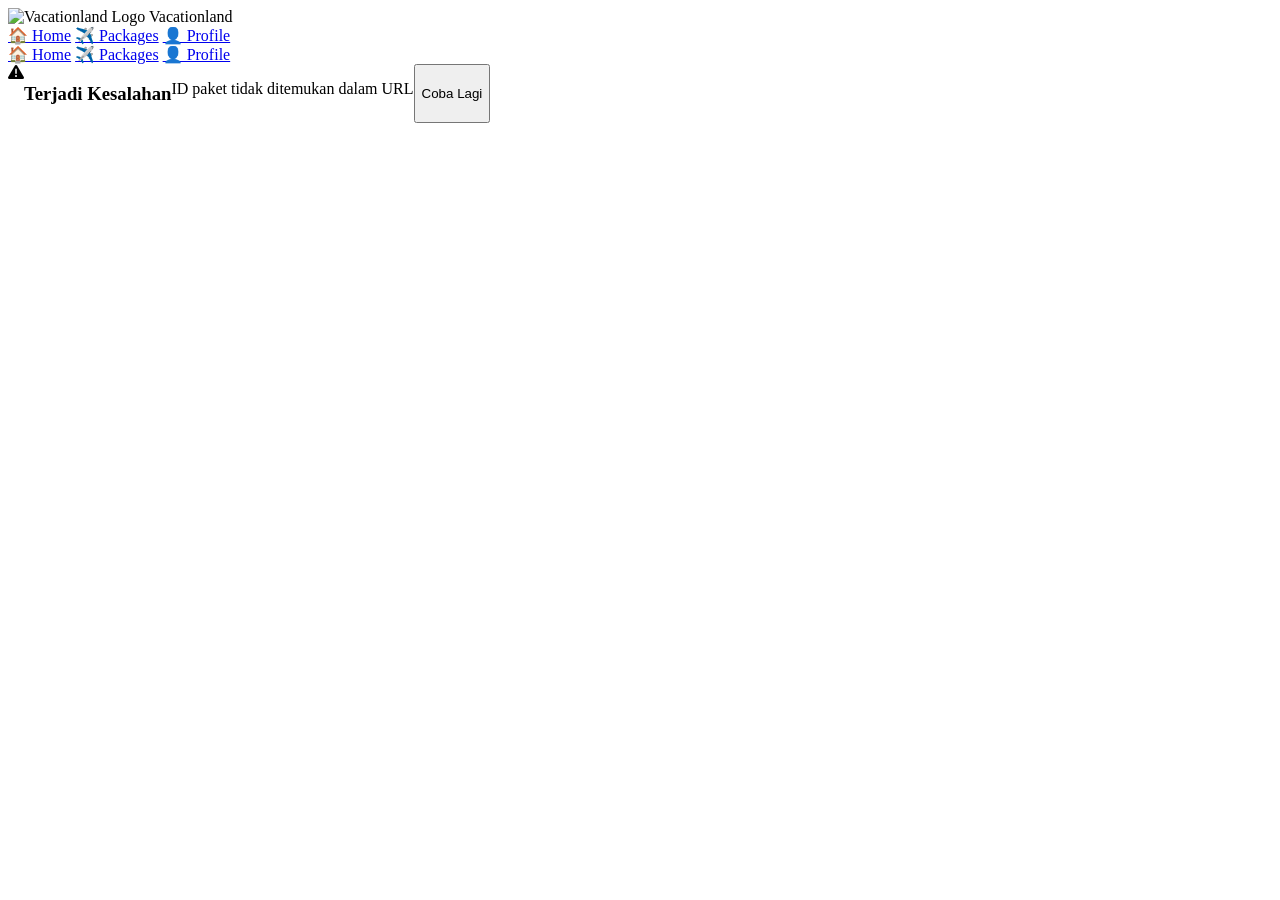
==== FrontEnd/html/package_detail.html @ 6ff30b1f "Remake" ====
<!DOCTYPE html>
<html lang="en">
<head>
    <meta charset="UTF-8">
    <meta name="viewport" content="width=device-width, initial-scale=1.0">
    <title id="page-title">Package Detail | Vacationland</title>
    <link href="https://fonts.googleapis.com/css2?family=Lora:wght@400;600;700&family=Roboto:wght@300;400;500;700&display=swap" rel="stylesheet">
    <link rel="stylesheet" href="https://cdnjs.cloudflare.com/ajax/libs/font-awesome/6.0.0-beta3/css/all.min.css">
    <link rel="stylesheet" href="../css/Package_1.css">
</head>

<body>
    <header>
        <div class="logo">
            <img src="../../Asset/logo/logompti.png" alt="Vacationland Logo">
            <span>Vacationland</span>
        </div>
        <nav class="desktop-nav">
            <a href="Index.html">🏠 Home</a>
            <a href="Index.html#paket">✈️ Packages</a>
            <a href="profile.html">👤 Profile</a>
        </nav>
        <div class="mobile-menu-toggle">
            <span></span>
            <span></span>
            <span></span>
        </div>
    </header>

    <div class="mobile-sidebar">
        <nav class="sidebar-nav">
            <a href="Index.html">🏠 Home</a>
            <a href="Index.html#paket">✈️ Packages</a>
            <a href="profile.html">👤 Profile</a>
        </nav>
    </div>
    <div class="sidebar-overlay"></div>

    <!-- Loading State -->
    <div id="loading" class="loading-container">
        <div class="spinner"></div>
        <h3>Memuat Detail Paket...</h3>
        <p>Mohon tunggu sebentar</p>
    </div>

    <!-- Error State -->
    <div id="error" class="error-container" style="display: none;">
        <i class="fas fa-exclamation-triangle"></i>
        <h3>Terjadi Kesalahan</h3>
        <p id="error-message">Tidak dapat memuat detail paket</p>
        <button onclick="location.reload()" class="cta-button">Coba Lagi</button>
    </div>

    <!-- Package Content -->
    <div id="package-content" style="display: none;">
        <!-- Hero Section -->
        <section class="hero package-hero">
            <video class="hero-video" autoplay muted loop playsinline>
                <source src="../../Asset/video/video1.mp4" type="video/mp4">
            </video>
            <div class="video-overlay"></div>
            <!-- Perbaiki hero section -->
            <div class="package-hero-content">
                <div class="badge-container">
                    <span id="duration-badge" class="duration-badge">2D1N</span>
                    <span id="price-badge" class="price-badge">Mulai Rp 1,500,000</span>
                </div>
                <h1 id="package-title">Paket Wisata Yogyakarta</h1>
                <p id="package-subtitle">Jelajahi keindahan budaya dan sejarah Yogyakarta</p>
                <a href="#book-now" class="cta-button">Book Now</a>
            </div>
        </section>

        <div class="package-container">
            <div class="package-overview">
                <div class="package-details">
                    <!-- Overview Section -->
                    <div class="package-section">
                        <h2><i class="fas fa-info-circle"></i> Deskripsi Paket</h2>
                        <p id="package-description">Deskripsi paket akan dimuat...</p>
                        
                        <div class="price-box" id="book-now">
                            <h3>Harga Paket</h3>
                            <div id="price-display" class="price-amount">Rp 1,500,000</div>
                            <p>per orang (minimal 2 peserta)</p>
                            <a href="#" class="cta-button" onclick="bookTour()">Pesan Sekarang</a>
                        </div>
                    </div>

                    <!-- Itinerary Section - DIPERBAIKI LENGKAP -->
                    <div class="package-section">
                        <h2><i class="fas fa-calendar-alt"></i> Jadwal Perjalanan</h2>
                        <div id="itinerary-content">
                            <!-- Default loading state -->
                            <div class="day-itinerary">
                                <div class="day-header">Memuat jadwal...</div>
                                <div class="day-content">
                                    <div class="activity">
                                        <div class="activity-time">--:--</div>
                                        <div class="activity-desc">
                                            <p>Memuat aktivitas...</p>
                                        </div>
                                    </div>
                                </div>
                            </div>
                        </div>
                    </div>

                    <!-- What's Included -->
                    <div class="package-section">
                        <h2><i class="fas fa-check-circle"></i> Yang Termasuk</h2>
                        <ul id="inclusions-list" class="inclusion-list">
                            <li><i class="fas fa-check-circle"></i> Memuat...</li>
                        </ul>
                    </div>

                    <!-- What's Not Included -->
                    <div class="package-section">
                        <h2><i class="fas fa-times-circle"></i> Yang Tidak Termasuk</h2>
                        <ul id="exclusions-list" class="exclusion-list">
                            <li><i class="fas fa-times-circle"></i> Memuat...</li>
                        </ul>
                    </div>
                </div>

                <!-- Package Highlights - DIPERBAIKI -->
                <div class="package-highlights" id="package-highlights">
                    <h2>Tour Highlights</h2>
                    <div id="highlights-content">
                        <!-- Highlights will be populated here -->
                    </div>

                    <h2>Package Details</h2>
                    <div class="price-box" id="price-section">
                        <span class="price-amount" id="price-display">Hubungi untuk harga</span>
                    </div>

                    <h3>What's Included</h3>
                    <ul class="inclusion-list" id="inclusions-list">
                        <!-- Inclusions will be populated here -->
                    </ul>

                    <h3>Not Included</h3>
                    <ul class="exclusion-list" id="exclusions-list">
                        <!-- Exclusions will be populated here -->
                    </ul>

                    <div style="margin-top: 30px;">
                        <button onclick="bookTour()" class="cta-button">
                            <i class="fas fa-calendar-check"></i> Book This Tour
                        </button>
                    </div>
                </div>
            </div>

            <!-- Gallery Section - DIPERBAIKI -->
            <div class="gallery-section">
                <h2><i class="fas fa-images"></i> Galeri Foto</h2>
                <p>Lihat foto-foto destinasi yang akan Anda kunjungi</p>

                <div class="main-image-container">
                    <img id="main-image" src="../../Asset/Package_Culture/borobudur.jpg" alt="Main Gallery Image">
                </div>

                <div id="thumbnail-carousel" class="thumbnail-carousel">
                    <img class="thumb active" src="../../Asset/Package_Culture/borobudur.jpg" alt="Gallery Image" onclick="changeMainImage(this.src, this)">
                </div>
            </div>
        </div>
    </div>

    <!-- Footer -->
    <footer class="site-footer">
        <!-- Footer content sama seperti sebelumnya -->
    </footer>

    <script src="../js/mobile-nav-package.js"></script>
    <script>
        // Debug: Check initial state
        console.log('🔍 Script loaded, checking initial state...');
        console.log('Current URL:', window.location.href);

        const urlParams = new URLSearchParams(window.location.search);
        const packageId = urlParams.get('id');

        console.log('📦 Package ID from URL:', packageId);

        document.addEventListener('DOMContentLoaded', function() {
            console.log('📄 DOM loaded, checking elements...');
            
            if (!packageId) {
                showError('ID paket tidak ditemukan dalam URL');
                return;
            }
            
            // Load package detail
            loadPackageDetail(packageId);
        });

        async function loadPackageDetail(id) {
            console.log('🚀 Loading package detail for ID:', id);
            showLoading();
            
            try {
                // Try direct path first
                let response = await fetch(`../../BackEnd/get_package_detail.php?id=${id}`, {
                    method: 'GET',
                    headers: {
                        'Accept': 'application/json',
                        'Cache-Control': 'no-cache'
                    }
                });
                
                console.log('📡 Response status:', response.status);
                
                if (!response.ok) {
                    // If that fails, try absolute path
                    const protocol = window.location.protocol;
                    const host = window.location.host;
                    const absoluteUrl = `${protocol}//${host}/MPTI_TRAVEL/BackEnd/get_package_detail.php?id=${id}`;
                    
                    console.log('🔄 Trying absolute URL:', absoluteUrl);
                    response = await fetch(absoluteUrl, {
                        method: 'GET',
                        headers: {
                            'Accept': 'application/json',
                            'Cache-Control': 'no-cache'
                        }
                    });
                }
                
                if (!response.ok) {
                    throw new Error(`HTTP error! status: ${response.status}`);
                }
                
                const data = await response.json();
                
                if (data.success) {
                    displayPackageDetail(data);
                } else {
                    throw new Error(data.error || 'Unknown error occurred');
                }
                
            } catch (error) {
                console.error('❌ Error loading package detail:', error);
                showError(error.message);
            }
        }

        function showLoading() {
            console.log('⏳ Showing loading state');
            const loading = document.getElementById('loading');
            const error = document.getElementById('error');
            const packageContent = document.getElementById('package-content');
            
            if (loading) loading.style.display = 'flex';
            if (error) error.style.display = 'none';
            if (packageContent) packageContent.style.display = 'none';
        }

        function showError(message) {
            console.error('💥 Showing error:', message);
            const loading = document.getElementById('loading');
            const error = document.getElementById('error');
            const packageContent = document.getElementById('package-content');
            
            if (loading) loading.style.display = 'none';
            if (packageContent) packageContent.style.display = 'none';
            
            if (error) {
                error.style.display = 'flex';
                const errorMessage = document.getElementById('error-message');
                if (errorMessage) errorMessage.textContent = message;
            }
        }

        function displayPackageDetail(data) {
            console.log('🎨 Displaying package detail with data:', data);
            
            // Hide loading, show content
            const loading = document.getElementById('loading');
            const error = document.getElementById('error');
            const packageContent = document.getElementById('package-content');
            
            if (loading) loading.style.display = 'none';
            if (error) error.style.display = 'none';
            if (packageContent) packageContent.style.display = 'block';
            
            // Update page title
            document.title = `${data.nama} | Vacationland`;
            
            try {
                updateHeroSection(data);
                updateMainContent(data); // Ini akan memanggil updateItinerary
                updateGallery(data.fotos);
            } catch (updateError) {
                console.error('❌ Error updating content:', updateError);
                showError('Error menampilkan data paket');
            }
        }

        // Update function untuk display harga

        function updateMainContent(data) {
            console.log('📝 Updating main content with data:', data);
            
            // Update description
            const descEl = document.getElementById('package-description');
            if (descEl) descEl.textContent = data.deskripsi || 'Deskripsi paket tidak tersedia';
            
            // Update price display - PERBAIKAN
            updatePriceDisplay(data);
            
            // Update inclusions
            if (data.inclusions) updateInclusions(data.inclusions);
            
            // Update exclusions
            if (data.exclusions) updateExclusions(data.exclusions);
            
            // Update highlights
            if (data.highlights) updateHighlights(data.highlights);
            
            // Update itinerary
            if (data.itinerary) updateItinerary(data.itinerary);
        }

        function updatePriceDisplay(data) {
            console.log('💰 Updating price display:', {
                price: data.price,
                formatted_price: data.formatted_price,
                type: typeof data.price
            });
            
            const priceDisplayEl = document.getElementById('price-display');
            const priceBadge = document.getElementById('price-badge');
            
            if (data.price && data.price > 0) {
                const formattedPrice = data.formatted_price || formatPrice(data.price);
                
                if (priceDisplayEl) {
                    priceDisplayEl.innerHTML = `
                        <span class="price-amount">${formattedPrice}</span>
                        <span class="price-note">per person</span>
                    `;
                }
                
                if (priceBadge) {
                    priceBadge.textContent = formattedPrice;
                }
                
                console.log('✅ Price updated to:', formattedPrice);
            } else {
                const defaultText = 'Hubungi untuk harga';
                
                if (priceDisplayEl) {
                    priceDisplayEl.innerHTML = `<span class="price-amount">${defaultText}</span>`;
                }
                
                if (priceBadge) {
                    priceBadge.textContent = defaultText;
                }
                
                console.log('⚠️ No price data, showing default text');
            }
        }

        function formatPrice(price) {
            if (!price || price <= 0) return 'Hubungi untuk harga';
            
            return 'Rp ' + new Intl.NumberFormat('id-ID').format(price);
        }

        function updateHeroSection(data) {
            console.log('🏗️ Updating hero section');
            
            const titleEl = document.getElementById('package-title');
            const subtitleEl = document.getElementById('package-subtitle');
            const durationBadge = document.getElementById('duration-badge');
            const priceBadge = document.getElementById('price-badge');
            
            if (titleEl) titleEl.textContent = data.nama || 'Paket Wisata';
            if (subtitleEl) subtitleEl.textContent = data.deskripsi ? data.deskripsi.substring(0, 100) + '...' : 'Jelajahi keindahan Yogyakarta';
            if (durationBadge) durationBadge.textContent = data.duration || '2D1N';
            
            // Update price badge
            if (priceBadge) {
                if (data.price && data.price > 0) {
                    priceBadge.textContent = data.formatted_price || formatPrice(data.price);
                } else {
                    priceBadge.textContent = 'Hubungi untuk harga';
                }
            }
        }

        function updateInclusions(inclusions) {
            console.log('✅ Updating inclusions:', inclusions);
            
            const inclusionsList = document.getElementById('inclusions-list');
            if (!inclusionsList) {
                console.warn('Inclusions list element not found');
                return;
            }
            
            let inclusionsHTML = '';
            
            if (inclusions && typeof inclusions === 'object') {
                Object.entries(inclusions).forEach(([icon, text]) => {
                    if (text && text.trim()) {
                        inclusionsHTML += `<li><i class="${icon}"></i> ${text}</li>`;
                    }
                });
            }
            
            if (!inclusionsHTML) {
                inclusionsHTML = `
                    <li><i class="fas fa-check"></i> Transportasi AC</li>
                    <li><i class="fas fa-check"></i> Tiket masuk wisata</li>
                    <li><i class="fas fa-check"></i> Makan sesuai program</li>
                `;
            }
            
            inclusionsList.innerHTML = inclusionsHTML;
        }

        function updateExclusions(exclusions) {
            console.log('❌ Updating exclusions:', exclusions);
            
            const exclusionsList = document.getElementById('exclusions-list');
            if (!exclusionsList) {
                console.warn('Exclusions list element not found');
                return;
            }
            
            let exclusionsHTML = '';
            
            if (exclusions && typeof exclusions === 'object') {
                Object.entries(exclusions).forEach(([icon, text]) => {
                    if (text && text.trim()) {
                        exclusionsHTML += `<li><i class="${icon}"></i> ${text}</li>`;
                    }
                });
            }
            
            if (!exclusionsHTML) {
                exclusionsHTML = `
                    <li><i class="fas fa-times"></i> Tiket pesawat</li>
                    <li><i class="fas fa-times"></i> Pengeluaran pribadi</li>
                    <li><i class="fas fa-times"></i> Minuman beralkohol</li>
                `;
            }
            
            exclusionsList.innerHTML = exclusionsHTML;
        }

        function updateHighlights(highlights) {
            console.log('⭐ Updating highlights:', highlights);
            
            const highlightsContent = document.getElementById('highlights-content');
            if (!highlightsContent) {
                console.warn('Highlights content element not found');
                return;
            }
            
            let highlightsHTML = '';
            
            if (Array.isArray(highlights) && highlights.length > 0) {
                highlights.forEach(highlight => {
                    if (highlight && highlight.trim()) {
                        highlightsHTML += `
                            <div class="highlight-item">
                                <i class="fas fa-star"></i>
                                <span>${highlight}</span>
                            </div>
                        `;
                    }
                });
            }
            
            if (!highlightsHTML) {
                highlightsHTML = `
                    <div class="highlight-item">
                        <i class="fas fa-star"></i>
                        <span>Pengalaman wisata yang tak terlupakan</span>
                    </div>
                    <div class="highlight-item">
                        <i class="fas fa-star"></i>
                        <span>Guide berpengalaman dan ramah</span>
                    </div>
                    <div class="highlight-item">
                        <i class="fas fa-star"></i>
                        <span>Destinasi wisata terpopuler</span>
                    </div>
                `;
            }
            
            highlightsContent.innerHTML = highlightsHTML;
        }

        function updateItinerary(itinerary) {
            console.log('📅 Updating itinerary:', itinerary);
            
            const itineraryContent = document.getElementById('itinerary-content');
            if (!itineraryContent) {
                console.error('❌ Itinerary content element not found');
                return;
            }
            
            // PERBAIKI: Handle itinerary data dengan benar
            let itineraryHTML = '';
            
            if (Array.isArray(itinerary) && itinerary.length > 0) {
                // Data sudah dalam format array dari database
                itinerary.forEach((day, index) => {
                    const dayTitle = day.title || `Hari ${index + 1}`;
                    const activities = day.activities || [];
                    
                    itineraryHTML += `
                        <div class="day-itinerary">
                            <div class="day-header" onclick="toggleDay(this)">
                                ${dayTitle}
                            </div>
                            <div class="day-content">
                                ${activities.map(activity => `
                                    <div class="activity">
                                        <div class="activity-time">${activity.time || '--:--'}</div>
                                        <div class="activity-desc">
                                            <p>${activity.description || activity.desc || 'Aktivitas tidak dijelaskan'}</p>
                                        </div>
                                    </div>
                                `).join('')}
                            </div>
                        </div>
                    `;
                });
            } else {
                // Fallback untuk data string atau kosong
                itineraryHTML = `
                    <div class="day-itinerary">
                        <div class="day-header">Jadwal Tidak Tersedia</div>
                        <div class="day-content">
                            <div class="activity">
                                <div class="activity-time">--:--</div>
                                <div class="activity-desc">
                                    <p>Jadwal perjalanan akan diinformasikan lebih lanjut</p>
                                </div>
                            </div>
                        </div>
                    </div>
                `;
            }
            
            itineraryContent.innerHTML = itineraryHTML;
        }

        function createDayItinerary(dayTitle, activities, isExpanded = false) {
            console.log(`🏗️ Creating day: "${dayTitle}" with activities:`, activities);
            
            const activitiesHTML = activities.map(activity => {
                return createActivityHTML(activity.trim());
            }).join('');
            
            return `
                <div class="day-itinerary">
                    <div class="day-header ${isExpanded ? 'active' : ''}" onclick="toggleDay(this)">
                        ${dayTitle}
                    </div>
                    <div class="day-content ${isExpanded ? 'expanded' : ''}">
                        ${activitiesHTML}
                    </div>
                </div>
            `;
        }

        function createActivityHTML(activityText) {
            if (!activityText || !activityText.trim()) {
                return `
                    <div class="activity">
                        <div class="activity-time">--:--</div>
                        <div class="activity-desc">
                            <p>Aktivitas kosong</p>
                        </div>
                    </div>
                `;
            }
            
            let time = '--:--';
            let description = activityText;
            
            // Pattern 1: "09:00 - Visit Borobudur"
            const timePattern1 = /^(\d{1,2}:\d{2})\s*-\s*(.+)$/;
            const match1 = activityText.match(timePattern1);
            
            if (match1) {
                time = match1[1];
                description = match1[2];
            } else {
                // Pattern 2: "Visit Borobudur (09:00)"
                const timePattern2 = /^(.+?)\s*\((\d{1,2}:\d{2})\)$/;
                const match2 = activityText.match(timePattern2);
                
                if (match2) {
                    description = match2[1];
                    time = match2[2];
                } else {
                    // Pattern 3: "Pagi - Activity" atau "Morning - Activity"
                    const periodPattern = /^(Pagi|Siang|Sore|Malam|Morning|Afternoon|Evening|Night)\s*-\s*(.+)$/i;
                    const match3 = activityText.match(periodPattern);
                    
                    if (match3) {
                        time = match3[1];
                        description = match3[2];
                    }
                }
            }
            
            return `
                <div class="activity">
                    <div class="activity-time">${time}</div>
                    <div class="activity-desc">
                        <p>${description}</p>
                    </div>
                </div>
            `;
        }

        function toggleDay(header) {
            const content = header.nextElementSibling;
            const isCurrentlyExpanded = content.classList.contains('expanded');
            
            // Close all other days
            document.querySelectorAll('.day-content').forEach(day => {
                if (day !== content) {
                    day.classList.remove('expanded');
                    day.previousElementSibling.classList.remove('active');
                }
            });
            
            // Toggle current day
            if (!isCurrentlyExpanded) {
                header.classList.add('active');
                content.classList.add('expanded');
                
                // Smooth scroll to opened section
                setTimeout(() => {
                    header.scrollIntoView({ 
                        behavior: 'smooth', 
                        block: 'nearest' 
                    });
                }, 350);
            } else {
                header.classList.remove('active');
                content.classList.remove('expanded');
            }
        }

        function updateGallery(fotos) {
            console.log('🖼️ Updating gallery with photos:', fotos);
            
            const mainImage = document.getElementById('main-image');
            const thumbnailCarousel = document.getElementById('thumbnail-carousel');
            
            if (!fotos || fotos.length === 0) {
                // Use default photos
                const defaultPhotos = [
                    { url: '../../Asset/Package_Culture/borobudur.jpg', caption: 'Candi Borobudur', type: 'default' },
                    { url: '../../Asset/Package_Culture/prambanan.jpg', caption: 'Candi Prambanan', type: 'default' },
                    { url: '../../Asset/Package_Culture/keraton.jpg', caption: 'Keraton Yogyakarta', type: 'default' }
                ];
                fotos = defaultPhotos;
            }
            
            // Set main image
            if (mainImage && fotos.length > 0) {
                mainImage.src = fotos[0].url;
                mainImage.alt = fotos[0].caption;
                
                // Add caption display
                let captionEl = document.getElementById('main-image-caption');
                if (!captionEl) {
                    captionEl = document.createElement('div');
                    captionEl.id = 'main-image-caption';
                    captionEl.className = 'image-caption';
                    mainImage.parentNode.appendChild(captionEl);
                }
                captionEl.textContent = fotos[0].caption;
            }
            
            // Update thumbnails
            if (thumbnailCarousel && fotos.length > 0) {
                thumbnailCarousel.innerHTML = fotos.map((foto, index) => {
                    const typeIcon = getPhotoTypeIcon(foto.type);
                    return `
                        <div class="thumb-container ${index === 0 ? 'active' : ''}">
                            <img class="thumb" 
                                 src="${foto.url}" 
                                 alt="${foto.caption}" 
                                 data-caption="${foto.caption}"
                                 data-type="${foto.type}"
                                 onclick="changeMainImage('${foto.url}', '${foto.caption}', this)">
                            <div class="thumb-info">
                                <span class="photo-type">${typeIcon}</span>
                                <span class="photo-caption">${foto.caption}</span>
                            </div>
                        </div>
                    `;
                }).join('');
                
                // Add photo counter
                const photoCounter = document.createElement('div');
                photoCounter.className = 'photo-counter';
                photoCounter.innerHTML = `
                    <i class="fas fa-images"></i> 
                    ${fotos.length} Foto
                    <span class="photo-types">
                        (${fotos.filter(f => f.type === 'main').length} Utama, 
                         ${fotos.filter(f => f.type === 'gallery').length} Gallery)
                    </span>
                `;
                thumbnailCarousel.parentNode.insertBefore(photoCounter, thumbnailCarousel);
            }
        }

        function getPhotoTypeIcon(type) {
            switch (type) {
                case 'main': return '⭐';
                case 'gallery': return '📸';
                case 'default': return '🖼️';
                default: return '📷';
            }
        }

        function changeMainImage(src, caption, thumbElement) {
            const mainImage = document.getElementById('main-image');
            const captionEl = document.getElementById('main-image-caption');
            
            if (mainImage) {
                mainImage.src = src;
                mainImage.alt = caption;
            }
            
            if (captionEl) {
                captionEl.textContent = caption;
            }
            
            // Update active thumbnail
            document.querySelectorAll('.thumb-container').forEach(container => 
                container.classList.remove('active'));
            thumbElement.closest('.thumb-container').classList.add('active');
        }

        function bookTour() {
            const packageName = document.getElementById('package-title')?.textContent || 'Paket Tour';
            const message = `Halo! Saya tertarik dengan paket tour "${packageName}". Bisa info lebih lanjut?`;
            const whatsappURL = `https://wa.me/6281234567890?text=${encodeURIComponent(message)}`;
            window.open(whatsappURL, '_blank');
        }
    </script>
</body>
</html>
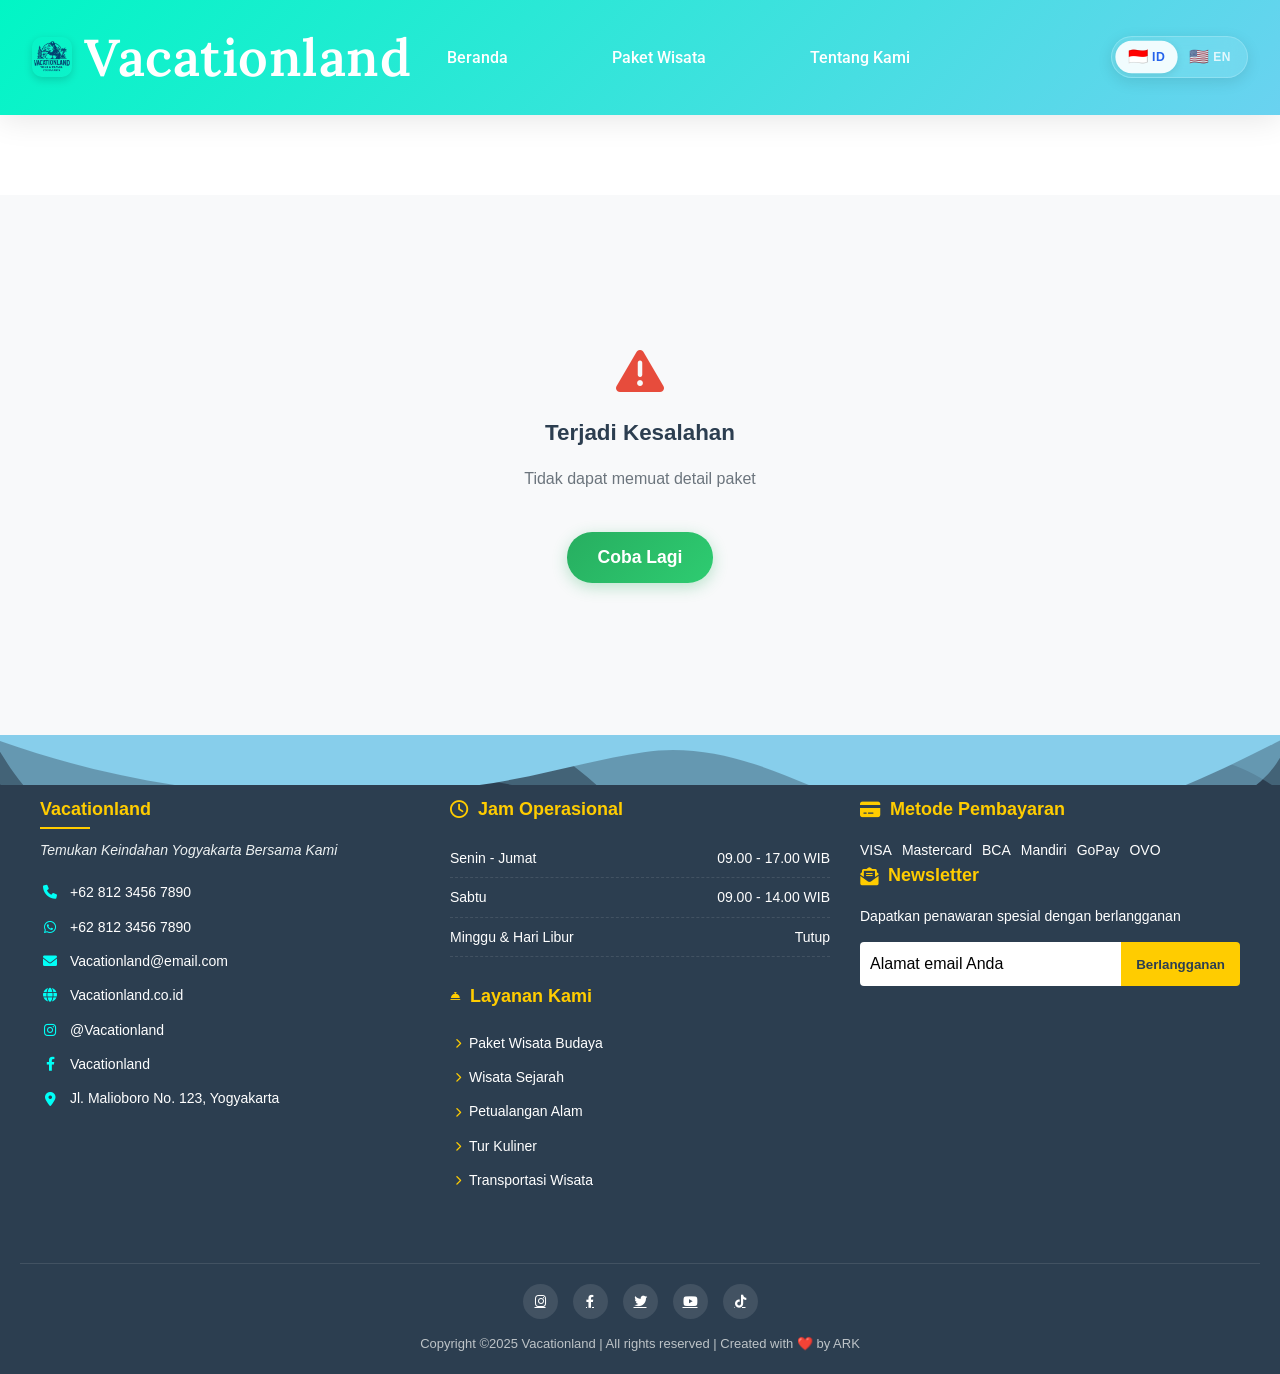
==== commit b7063e22: "Translation Website" ====
--- a/FrontEnd/html/package_detail.html
+++ b/FrontEnd/html/package_detail.html
@@ -1,54 +1,56 @@
 <!DOCTYPE html>
-<html lang="en">
+<html lang="id" data-lang="id">
 <head>
     <meta charset="UTF-8">
     <meta name="viewport" content="width=device-width, initial-scale=1.0">
-    <title id="page-title">Package Detail | Vacationland</title>
+    <title id="page-title" data-translate="packageDetail.pageTitle">Detail Paket | Vacationland</title>
     <link href="https://fonts.googleapis.com/css2?family=Lora:wght@400;600;700&family=Roboto:wght@300;400;500;700&display=swap" rel="stylesheet">
-    <link rel="stylesheet" href="https://cdnjs.cloudflare.com/ajax/libs/font-awesome/6.0.0-beta3/css/all.min.css">
-    <link rel="stylesheet" href="../css/Package_1.css">
+    <link rel="stylesheet" href="https://cdnjs.cloudflare.com/ajax/libs/font-awesome/6.0.0-beta3/css/all.min.css">    <link rel="stylesheet" href="../../assets/css/main.css">
+    <link rel="stylesheet" href="../../assets/css/Package_1.css">
+    <link rel="stylesheet" href="../../assets/css/package-cards-fix.css">
+    <link rel="stylesheet" href="../../assets/css/package-detail-fix.css">
+    <link rel="stylesheet" href="../../assets/css/responsive-utilities.css">
+    <link rel="stylesheet" href="../../assets/css/language-switcher.css">
 </head>
 
 <body>
     <header>
         <div class="logo">
-            <img src="../../Asset/logo/logompti.png" alt="Vacationland Logo">
+            <img src="../../assets/images/logompti.png" alt="Vacationland Logo">
             <span>Vacationland</span>
-        </div>
-        <nav class="desktop-nav">
-            <a href="Index.html">🏠 Home</a>
-            <a href="Index.html#paket">✈️ Packages</a>
-            <a href="profile.html">👤 Profile</a>
+        </div>        <nav class="desktop-nav">
+            <a href="Index.html" data-translate="nav.home">🏠 Beranda</a>
+            <a href="Index.html#paket" data-translate="nav.packages">✈️ Paket Wisata</a>
+            <a href="profile.html" data-translate="nav.profile">👤 Profil</a>
         </nav>
+
+        <!-- Language Switcher will be inserted here by translations.js -->
+        
         <div class="mobile-menu-toggle">
             <span></span>
             <span></span>
             <span></span>
         </div>
-    </header>
-
-    <div class="mobile-sidebar">
+    </header>    <div class="mobile-sidebar">
         <nav class="sidebar-nav">
-            <a href="Index.html">🏠 Home</a>
-            <a href="Index.html#paket">✈️ Packages</a>
-            <a href="profile.html">👤 Profile</a>
+            <a href="Index.html" data-translate="nav.home">🏠 Beranda</a>
+            <a href="Index.html#paket" data-translate="nav.packages">✈️ Paket Wisata</a>
+            <a href="profile.html" data-translate="nav.profile">👤 Profil</a>
         </nav>
     </div>
-    <div class="sidebar-overlay"></div>
-
-    <!-- Loading State -->
+    <div class="sidebar-overlay"></div>    <!-- Loading State -->
     <div id="loading" class="loading-container">
         <div class="spinner"></div>
-        <h3>Memuat Detail Paket...</h3>
-        <p>Mohon tunggu sebentar</p>
+        <h3 data-translate="packageDetail.loading.title">Memuat Detail Paket...</h3>
+        <p data-translate="packageDetail.loading.message">Mohon tunggu sebentar</p>
     </div>
 
     <!-- Error State -->
     <div id="error" class="error-container" style="display: none;">
         <i class="fas fa-exclamation-triangle"></i>
-        <h3>Terjadi Kesalahan</h3>
-        <p id="error-message">Tidak dapat memuat detail paket</p>
-        <button onclick="location.reload()" class="cta-button">Coba Lagi</button>
+        <h3 data-translate="packageDetail.error.title">Terjadi Kesalahan</h3>
+        <p id="error-message" data-translate="packageDetail.error.message">Tidak dapat memuat detail paket</p>
+        <button onclick="location.reload()" class="cta-button" data-translate="packageDetail.error.retry">Coba Lagi</button>
     </div>
 
     <!-- Package Content -->
@@ -56,7 +58,7 @@
         <!-- Hero Section -->
         <section class="hero package-hero">
             <video class="hero-video" autoplay muted loop playsinline>
-                <source src="../../Asset/video/video1.mp4" type="video/mp4">
+                <source src="../../assets/video/video1.mp4" type="video/mp4">
             </video>
             <div class="video-overlay"></div>
             <!-- Perbaiki hero section -->
@@ -64,118 +66,267 @@
                 <div class="badge-container">
                     <span id="duration-badge" class="duration-badge">2D1N</span>
                     <span id="price-badge" class="price-badge">Mulai Rp 1,500,000</span>
-                </div>
-                <h1 id="package-title">Paket Wisata Yogyakarta</h1>
+                </div>                <h1 id="package-title">Paket Wisata Yogyakarta</h1>
                 <p id="package-subtitle">Jelajahi keindahan budaya dan sejarah Yogyakarta</p>
-                <a href="#book-now" class="cta-button">Book Now</a>
+                <a href="#book-now" class="cta-button" data-translate="packageDetail.bookNow">Pesan Sekarang</a>
             </div>
         </section>
 
         <div class="package-container">
             <div class="package-overview">
-                <div class="package-details">
-                    <!-- Overview Section -->
+                <div class="package-details">                    <!-- Overview Section -->
                     <div class="package-section">
-                        <h2><i class="fas fa-info-circle"></i> Deskripsi Paket</h2>
-                        <p id="package-description">Deskripsi paket akan dimuat...</p>
+                        <h2><i class="fas fa-info-circle"></i> <span data-translate="packageDetail.sections.description">Deskripsi Paket</span></h2>
+                        <p id="package-description" data-translate="packageDetail.loading.description">Deskripsi paket akan dimuat...</p>
                         
                         <div class="price-box" id="book-now">
-                            <h3>Harga Paket</h3>
+                            <h3 data-translate="packageDetail.price.title">Harga Paket</h3>
                             <div id="price-display" class="price-amount">Rp 1,500,000</div>
-                            <p>per orang (minimal 2 peserta)</p>
-                            <a href="#" class="cta-button" onclick="bookTour()">Pesan Sekarang</a>
+                            <p data-translate="packageDetail.price.note">per orang (minimal 2 peserta)</p>
+                            <a href="#" class="cta-button" onclick="bookTour()" data-translate="packageDetail.bookNow">Pesan Sekarang</a>
                         </div>
-                    </div>
-
-                    <!-- Itinerary Section - DIPERBAIKI LENGKAP -->
+                    </div>                    <!-- Itinerary Section - DIPERBAIKI LENGKAP -->
                     <div class="package-section">
-                        <h2><i class="fas fa-calendar-alt"></i> Jadwal Perjalanan</h2>
+                        <h2><i class="fas fa-calendar-alt"></i> <span data-translate="packageDetail.sections.itinerary">Jadwal Perjalanan</span></h2>
                         <div id="itinerary-content">
                             <!-- Default loading state -->
                             <div class="day-itinerary">
-                                <div class="day-header">Memuat jadwal...</div>
+                                <div class="day-header" data-translate="packageDetail.loading.itinerary">Memuat jadwal...</div>
                                 <div class="day-content">
                                     <div class="activity">
                                         <div class="activity-time">--:--</div>
                                         <div class="activity-desc">
-                                            <p>Memuat aktivitas...</p>
+                                            <p data-translate="packageDetail.loading.activities">Memuat aktivitas...</p>
                                         </div>
                                     </div>
                                 </div>
                             </div>
                         </div>
-                    </div>
-
-                    <!-- What's Included -->
+                    </div>                    <!-- What's Included -->
                     <div class="package-section">
-                        <h2><i class="fas fa-check-circle"></i> Yang Termasuk</h2>
+                        <h2><i class="fas fa-check-circle"></i> <span data-translate="packageDetail.sections.included">Yang Termasuk</span></h2>
                         <ul id="inclusions-list" class="inclusion-list">
-                            <li><i class="fas fa-check-circle"></i> Memuat...</li>
+                            <li><i class="fas fa-check-circle"></i> <span data-translate="common.loading">Memuat...</span></li>
                         </ul>
                     </div>
 
                     <!-- What's Not Included -->
                     <div class="package-section">
-                        <h2><i class="fas fa-times-circle"></i> Yang Tidak Termasuk</h2>
+                        <h2><i class="fas fa-times-circle"></i> <span data-translate="packageDetail.sections.excluded">Yang Tidak Termasuk</span></h2>
                         <ul id="exclusions-list" class="exclusion-list">
-                            <li><i class="fas fa-times-circle"></i> Memuat...</li>
+                            <li><i class="fas fa-times-circle"></i> <span data-translate="common.loading">Memuat...</span></li>
                         </ul>
                     </div>
-                </div>
-
-                <!-- Package Highlights - DIPERBAIKI -->
+                </div>                <!-- Package Highlights - DIPERBAIKI -->
                 <div class="package-highlights" id="package-highlights">
-                    <h2>Tour Highlights</h2>
+                    <h2 data-translate="packageDetail.sections.highlights">Highlight Tour</h2>
                     <div id="highlights-content">
                         <!-- Highlights will be populated here -->
                     </div>
 
-                    <h2>Package Details</h2>
-                    <div class="price-box" id="price-section">
-                        <span class="price-amount" id="price-display">Hubungi untuk harga</span>
-                    </div>
-
-                    <h3>What's Included</h3>
-                    <ul class="inclusion-list" id="inclusions-list">
-                        <!-- Inclusions will be populated here -->
-                    </ul>
-
-                    <h3>Not Included</h3>
-                    <ul class="exclusion-list" id="exclusions-list">
-                        <!-- Exclusions will be populated here -->
-                    </ul>
-
-                    <div style="margin-top: 30px;">
-                        <button onclick="bookTour()" class="cta-button">
-                            <i class="fas fa-calendar-check"></i> Book This Tour
-                        </button>
-                    </div>
+                    
                 </div>
-            </div>
-
-            <!-- Gallery Section - DIPERBAIKI -->
+            </div>            <!-- Gallery Section - DIPERBAIKI -->
             <div class="gallery-section">
-                <h2><i class="fas fa-images"></i> Galeri Foto</h2>
-                <p>Lihat foto-foto destinasi yang akan Anda kunjungi</p>
+                <h2><i class="fas fa-images"></i> <span data-translate="packageDetail.sections.gallery">Galeri Foto</span></h2>
+                <p data-translate="packageDetail.gallery.description">Lihat foto-foto destinasi yang akan Anda kunjungi</p>
 
                 <div class="main-image-container">
-                    <img id="main-image" src="../../Asset/Package_Culture/borobudur.jpg" alt="Main Gallery Image">
+                    <img id="main-image" src="../../assets/images/borobudur.jpg" alt="Main Gallery Image">
                 </div>
 
                 <div id="thumbnail-carousel" class="thumbnail-carousel">
-                    <img class="thumb active" src="../../Asset/Package_Culture/borobudur.jpg" alt="Gallery Image" onclick="changeMainImage(this.src, this)">
+                    <img class="thumb active" src="../../assets/images/borobudur.jpg" alt="Gallery Image" onclick="changeMainImage(this.src, this)">
                 </div>
             </div>
         </div>
-    </div>
-
-    <!-- Footer -->
+    </div>    <!-- Footer -->
     <footer class="site-footer">
-        <!-- Footer content sama seperti sebelumnya -->
-    </footer>
-
-    <script src="../js/mobile-nav-package.js"></script>
-    <script>
+        <div class="footer-wave">
+            <svg viewBox="0 0 1200 120" preserveAspectRatio="none">
+                <path
+                    d="M0,0V46.29c47.79,22.2,103.59,32.17,158,28,70.36-5.37,136.33-33.31,206.8-37.5C438.64,32.43,512.34,53.67,583,72.05c69.27,18,138.3,24.88,209.4,13.08,36.15-6,69.85-17.84,104.45-29.34C989.49,25,1113-14.29,1200,52.47V0Z"
+                    opacity=".25" fill="#87CEEB"></path>
+                <path
+                    d="M0,0V15.81C13,36.92,27.64,56.86,47.69,72.05,99.41,111.27,165,111,224.58,91.58c31.15-10.15,60.09-26.07,89.67-39.8,40.92-19,84.73-46,130.83-49.67,36.26-2.85,70.9,9.42,98.6,31.56,31.77,25.39,62.32,62,103.63,73,40.44,10.79,81.35-6.69,119.13-24.28s75.16-39,116.92-43.05c59.73-5.85,113.28,22.88,168.9,38.84,30.2,8.66,59,6.17,87.09-7.5,22.43-10.89,48-26.93,60.65-49.24V0Z"
+                    opacity=".5" fill="#87CEEB"></path>
+                <path
+                    d="M0,0V5.63C149.93,59,314.09,71.32,475.83,42.57c43-7.64,84.23-20.12,127.61-26.46,59-8.63,112.48,12.24,165.56,35.4C827.93,77.22,886,95.24,951.2,90c86.53-7,172.46-45.71,248.8-84.81V0Z"
+                    fill="#87CEEB"></path>
+            </svg>
+        </div>
+
+        <div class="footer-container">
+            <div class="footer-column">
+                <div class="logo-container">
+                    <h3 class="footer-logo">Vacationland</h3>
+                    <p class="tagline" data-translate="footer.tagline">"Temukan Keindahan Yogyakarta Bersama Kami"</p>
+                </div>
+                <div class="contact-info">
+                    <div class="contact-item">
+                        <i class="fas fa-phone"></i>
+                        <span>+62 812 3456 7890</span>
+                    </div>
+                    <div class="contact-item">
+                        <i class="fab fa-whatsapp"></i>
+                        <span>+62 812 3456 7890</span>
+                    </div>
+                    <div class="contact-item">
+                        <i class="fas fa-envelope"></i>
+                        <span>Vacationland@email.com</span>
+                    </div>
+                    <div class="contact-item">
+                        <i class="fas fa-globe"></i>
+                        <span>Vacationland.co.id</span>
+                    </div>
+                    <div class="contact-item">
+                        <i class="fab fa-instagram"></i>
+                        <span>@Vacationland</span>
+                    </div>
+                    <div class="contact-item">
+                        <i class="fab fa-facebook-f"></i>
+                        <span>Vacationland</span>
+                    </div>
+                    <div class="contact-item">
+                        <i class="fas fa-map-marker-alt"></i>
+                        <span data-translate="footer.address">Jl. Malioboro No. 123, Yogyakarta</span>
+                    </div>
+                </div>
+            </div>
+
+            <div class="footer-column">
+                <div class="hours-section">
+                    <h3><i class="far fa-clock"></i> <span data-translate="footer.operatingHours">Jam Operasional</span></h3>
+                    <div class="hours-item">
+                        <span data-translate="footer.mondayFriday">Senin - Jumat</span>
+                        <span>09.00 - 17.00 WIB</span>
+                    </div>
+                    <div class="hours-item">
+                        <span data-translate="footer.saturday">Sabtu</span>
+                        <span>09.00 - 14.00 WIB</span>
+                    </div>
+                    <div class="hours-item">
+                        <span data-translate="footer.sundayHoliday">Minggu & Hari Libur</span>
+                        <span data-translate="footer.closed">Tutup</span>
+                    </div>
+                </div>
+
+                <div class="services-section">
+                    <h3><i class="fas fa-concierge-bell"></i> <span data-translate="footer.ourServices">Layanan Kami</span></h3>
+                    <ul>
+                        <li><i class="fas fa-chevron-right"></i> <span data-translate="footer.services.cultural">Paket Wisata Budaya</span></li>
+                        <li><i class="fas fa-chevron-right"></i> <span data-translate="footer.services.historical">Wisata Sejarah</span></li>
+                        <li><i class="fas fa-chevron-right"></i> <span data-translate="footer.services.adventure">Petualangan Alam</span></li>
+                        <li><i class="fas fa-chevron-right"></i> <span data-translate="footer.services.culinary">Tur Kuliner</span></li>
+                        <li><i class="fas fa-chevron-right"></i> <span data-translate="footer.services.transport">Transportasi Wisata</span></li>
+                    </ul>
+                </div>
+            </div>
+
+            <div class="footer-column">
+                <div class="payment-section">
+                    <h3><i class="fas fa-credit-card"></i> <span data-translate="footer.paymentMethods">Metode Pembayaran</span></h3>
+                    <div class="payment-methods">
+                        <div class="payment-item">VISA</div>
+                        <div class="payment-item">Mastercard</div>
+                        <div class="payment-item">BCA</div>
+                        <div class="payment-item">Mandiri</div>
+                        <div class="payment-item">GoPay</div>
+                        <div class="payment-item">OVO</div>
+                    </div>
+                </div>
+
+                <div class="newsletter-section">
+                    <h3><i class="fas fa-envelope-open-text"></i> <span data-translate="footer.newsletter">Newsletter</span></h3>
+                    <p data-translate="footer.newsletterDesc">Dapatkan penawaran spesial dengan berlangganan</p>
+                    <form class="newsletter-form">
+                        <input type="email" data-translate="footer.emailPlaceholder" placeholder="Alamat email Anda">
+                        <button type="submit" data-translate="footer.subscribe">Berlangganan</button>
+                    </form>
+                </div>
+            </div>
+        </div>
+
+        <div class="footer-bottom">
+            <div class="social-links">
+                <a href="#"><i class="fab fa-instagram"></i></a>
+                <a href="#"><i class="fab fa-facebook-f"></i></a>
+                <a href="#"><i class="fab fa-twitter"></i></a>
+                <a href="#"><i class="fab fa-youtube"></i></a>
+                <a href="#"><i class="fab fa-tiktok"></i></a>
+            </div>
+            <p data-translate="footer.copyright">Copyright ©2025 Vacationland | All rights reserved | Created with ❤️ by ARK</p>
+        </div>
+    </footer><script src="../js/mobile-nav-package.js"></script>
+    <script src="../../assets/js/translations.js" defer></script>
+    <script defer>// Force translation system initialization
+        console.log('🔧 Forcing translation system initialization...');
+        
+        // Wait for translation system to be available
+        function waitForTranslationSystem() {
+            return new Promise((resolve) => {
+                if (window.translationSystem) {
+                    resolve(window.translationSystem);
+                } else {
+                    setTimeout(() => {
+                        waitForTranslationSystem().then(resolve);
+                    }, 100);
+                }
+            });
+        }
+        
+        // Initialize on load
+        window.addEventListener('load', async function() {
+            console.log('🌐 Window loaded, initializing translations...');
+            try {
+                const translationSystem = await waitForTranslationSystem();
+                console.log('✅ Translation system ready, applying translations...');
+                translationSystem.applyTranslations();
+                
+                // Setup mutation observer to watch for dynamic content
+                setupTranslationObserver();
+            } catch (error) {
+                console.error('❌ Translation system initialization failed:', error);
+            }
+        });
+        
+        // Function to setup translation observer for dynamic content
+        function setupTranslationObserver() {
+            const observer = new MutationObserver((mutations) => {
+                let needsTranslation = false;
+                
+                mutations.forEach((mutation) => {
+                    if (mutation.type === 'childList') {
+                        mutation.addedNodes.forEach((node) => {
+                            if (node.nodeType === Node.ELEMENT_NODE) {
+                                // Check if new node has translation attributes
+                                if (node.hasAttribute && (
+                                    node.hasAttribute('data-translate') ||
+                                    node.querySelector('[data-translate]')
+                                )) {
+                                    needsTranslation = true;
+                                }
+                            }
+                        });
+                    }
+                });
+                
+                if (needsTranslation && window.translationSystem) {
+                    console.log('🔄 Applying translations to new content...');
+                    setTimeout(() => {
+                        window.translationSystem.applyTranslations();
+                    }, 50);
+                }
+            });
+            
+            observer.observe(document.body, {
+                childList: true,
+                subtree: true
+            });
+            
+            console.log('👁️ Translation observer setup complete');
+        }
+        
         // Debug: Check initial state
         console.log('🔍 Script loaded, checking initial state...');
         console.log('Current URL:', window.location.href);
@@ -183,10 +334,36 @@
         const urlParams = new URLSearchParams(window.location.search);
         const packageId = urlParams.get('id');
 
-        console.log('📦 Package ID from URL:', packageId);
-
-        document.addEventListener('DOMContentLoaded', function() {
+        console.log('📦 Package ID from URL:', packageId);        document.addEventListener('DOMContentLoaded', function() {
             console.log('📄 DOM loaded, checking elements...');
+              // Initialize translation system first
+            console.log('🌐 Initializing translation system...');
+            if (window.translationSystem) {
+                console.log('✅ Translation system found, applying translations...');
+                window.translationSystem.applyTranslations();
+                
+                // Debug translation keys
+                const testKey = 'packageDetail.sections.description';
+                const testTranslation = window.translationSystem.getTranslation(testKey);
+                console.log(`🧪 Test translation for "${testKey}":`, testTranslation);
+            } else {
+                console.log('⚠️ Translation system not found, waiting for it to load...');
+                setTimeout(() => {
+                    if (window.translationSystem) {                        console.log('✅ Translation system loaded, applying translations...');
+                        window.translationSystem.applyTranslations();
+                        
+                        // Debug translation keys
+                        const testKey = 'packageDetail.sections.description';
+                        const testTranslation = window.translationSystem.getTranslation(testKey);
+                        console.log(`🧪 Test translation for "${testKey}":`, testTranslation);
+                        
+                        // Force translate all package elements
+                        forceTranslatePackageElements();
+                    } else {
+                        console.error('❌ Translation system failed to load');
+                    }
+                }, 500);
+            }
             
             if (!packageId) {
                 showError('ID paket tidak ditemukan dalam URL');
@@ -288,21 +465,35 @@
             
             // Update page title
             document.title = `${data.nama} | Vacationland`;
-            
-            try {
+              try {
                 updateHeroSection(data);
                 updateMainContent(data); // Ini akan memanggil updateItinerary
                 updateGallery(data.fotos);
+                  // Re-apply translations after content is loaded
+                setTimeout(() => {
+                    if (window.translationSystem) {
+                        console.log('🔄 Re-applying translations after content load...');
+                        window.translationSystem.applyTranslations();
+                        
+                        // Force translate specific package detail elements
+                        forceTranslatePackageElements();
+                    }
+                }, 100);
             } catch (updateError) {
                 console.error('❌ Error updating content:', updateError);
                 showError('Error menampilkan data paket');
             }
-        }
-
-        // Update function untuk display harga
-
-        function updateMainContent(data) {
+        }        function updateMainContent(data) {
             console.log('📝 Updating main content with data:', data);
+            
+            // Debug itinerary structure
+            console.log('🔍 Detailed itinerary debug:', {
+                itinerary: data.itinerary,
+                itinerary_raw: data.itinerary_raw,
+                itinerary_type: typeof data.itinerary,
+                itinerary_is_array: Array.isArray(data.itinerary),
+                itinerary_length: data.itinerary ? data.itinerary.length : 'null'
+            });
             
             // Update description
             const descEl = document.getElementById('package-description');
@@ -320,8 +511,17 @@
             // Update highlights
             if (data.highlights) updateHighlights(data.highlights);
             
-            // Update itinerary
-            if (data.itinerary) updateItinerary(data.itinerary);
+            // Update itinerary with enhanced debugging
+            if (data.itinerary) {
+                console.log('🚀 Calling updateItinerary with:', data.itinerary);
+                updateItinerary(data.itinerary);
+            } else if (data.itinerary_raw) {
+                console.log('🔄 Trying to use raw itinerary:', data.itinerary_raw);
+                updateItinerary(data.itinerary_raw);
+            } else {
+                console.log('⚠️ No itinerary data found, using default');
+                updateItinerary(null);
+            }
         }
 
         function updatePriceDisplay(data) {
@@ -333,14 +533,14 @@
             
             const priceDisplayEl = document.getElementById('price-display');
             const priceBadge = document.getElementById('price-badge');
-            
-            if (data.price && data.price > 0) {
+              if (data.price && data.price > 0) {
                 const formattedPrice = data.formatted_price || formatPrice(data.price);
+                const priceNote = data.price_note || getTranslation('packageDetail.price.note') || 'per orang (minimal 2 peserta)';
                 
                 if (priceDisplayEl) {
                     priceDisplayEl.innerHTML = `
                         <span class="price-amount">${formattedPrice}</span>
-                        <span class="price-note">per person</span>
+                        <span class="price-note">${priceNote}</span>
                     `;
                 }
                 
@@ -350,7 +550,7 @@
                 
                 console.log('✅ Price updated to:', formattedPrice);
             } else {
-                const defaultText = 'Hubungi untuk harga';
+                const defaultText = getTranslation('packageDetail.price.contact') || data.formatted_price || 'Hubungi untuk harga';
                 
                 if (priceDisplayEl) {
                     priceDisplayEl.innerHTML = `<span class="price-amount">${defaultText}</span>`;
@@ -362,12 +562,18 @@
                 
                 console.log('⚠️ No price data, showing default text');
             }
-        }
-
-        function formatPrice(price) {
-            if (!price || price <= 0) return 'Hubungi untuk harga';
+        }        function formatPrice(price) {
+            if (!price || price <= 0) return getTranslation('packageDetail.price.contact') || 'Hubungi untuk harga';
             
             return 'Rp ' + new Intl.NumberFormat('id-ID').format(price);
+        }
+
+        // Helper function to get translation
+        function getTranslation(key) {
+            if (window.translationSystem) {
+                return window.translationSystem.translate(key);
+            }
+            return null;
         }
 
         function updateHeroSection(data) {
@@ -381,18 +587,15 @@
             if (titleEl) titleEl.textContent = data.nama || 'Paket Wisata';
             if (subtitleEl) subtitleEl.textContent = data.deskripsi ? data.deskripsi.substring(0, 100) + '...' : 'Jelajahi keindahan Yogyakarta';
             if (durationBadge) durationBadge.textContent = data.duration || '2D1N';
-            
-            // Update price badge
+              // Update price badge
             if (priceBadge) {
                 if (data.price && data.price > 0) {
                     priceBadge.textContent = data.formatted_price || formatPrice(data.price);
                 } else {
-                    priceBadge.textContent = 'Hubungi untuk harga';
-                }
-            }
-        }
-
-        function updateInclusions(inclusions) {
+                    priceBadge.textContent = getTranslation('packageDetail.price.contact') || 'Hubungi untuk harga';
+                }
+            }
+        }        function updateInclusions(inclusions) {
             console.log('✅ Updating inclusions:', inclusions);
             
             const inclusionsList = document.getElementById('inclusions-list');
@@ -403,26 +606,39 @@
             
             let inclusionsHTML = '';
             
-            if (inclusions && typeof inclusions === 'object') {
+            // Handle different data formats
+            if (Array.isArray(inclusions)) {
+                // If it's an array, treat each item as text
+                inclusions.forEach(text => {
+                    if (text && text.trim()) {
+                        inclusionsHTML += `<li><i class="fas fa-check"></i> ${text}</li>`;
+                    }
+                });
+            } else if (inclusions && typeof inclusions === 'object') {
+                // If it's an object, use key as icon and value as text
                 Object.entries(inclusions).forEach(([icon, text]) => {
                     if (text && text.trim()) {
-                        inclusionsHTML += `<li><i class="${icon}"></i> ${text}</li>`;
-                    }
-                });
-            }
-            
+                        const iconClass = icon.includes('fa-') ? icon : 'fas fa-check';
+                        inclusionsHTML += `<li><i class="${iconClass}"></i> ${text}</li>`;
+                    }
+                });
+            }
+              // Fallback to default content using translations
             if (!inclusionsHTML) {
-                inclusionsHTML = `
-                    <li><i class="fas fa-check"></i> Transportasi AC</li>
-                    <li><i class="fas fa-check"></i> Tiket masuk wisata</li>
-                    <li><i class="fas fa-check"></i> Makan sesuai program</li>
-                `;
+                const fallbackInclusions = getTranslation('packageDetail.fallback.inclusions') || [
+                    'Transportasi AC',
+                    'Tiket masuk wisata', 
+                    'Makan sesuai program',
+                    'Guide berpengalaman'
+                ];
+                
+                fallbackInclusions.forEach(text => {
+                    inclusionsHTML += `<li><i class="fas fa-check"></i> ${text}</li>`;
+                });
             }
             
             inclusionsList.innerHTML = inclusionsHTML;
-        }
-
-        function updateExclusions(exclusions) {
+        }        function updateExclusions(exclusions) {
             console.log('❌ Updating exclusions:', exclusions);
             
             const exclusionsList = document.getElementById('exclusions-list');
@@ -433,26 +649,38 @@
             
             let exclusionsHTML = '';
             
-            if (exclusions && typeof exclusions === 'object') {
+            // Handle different data formats
+            if (Array.isArray(exclusions)) {
+                // If it's an array, treat each item as text
+                exclusions.forEach(text => {
+                    if (text && text.trim()) {
+                        exclusionsHTML += `<li><i class="fas fa-times"></i> ${text}</li>`;
+                    }
+                });
+            } else if (exclusions && typeof exclusions === 'object') {
+                // If it's an object, use key as icon and value as text
                 Object.entries(exclusions).forEach(([icon, text]) => {
                     if (text && text.trim()) {
-                        exclusionsHTML += `<li><i class="${icon}"></i> ${text}</li>`;
-                    }
-                });
-            }
-            
+                        const iconClass = icon.includes('fa-') ? icon : 'fas fa-times';
+                        exclusionsHTML += `<li><i class="${iconClass}"></i> ${text}</li>`;
+                    }
+                });
+            }
+              // Fallback to default content using translations
             if (!exclusionsHTML) {
-                exclusionsHTML = `
-                    <li><i class="fas fa-times"></i> Tiket pesawat</li>
-                    <li><i class="fas fa-times"></i> Pengeluaran pribadi</li>
-                    <li><i class="fas fa-times"></i> Minuman beralkohol</li>
-                `;
-            }
-            
-            exclusionsList.innerHTML = exclusionsHTML;
-        }
-
-        function updateHighlights(highlights) {
+                const fallbackExclusions = getTranslation('packageDetail.fallback.exclusions') || [
+                    'Tiket pesawat',
+                    'Pengeluaran pribadi',
+                    'Minuman beralkohol',
+                    'Tips guide (optional)'
+                ];
+                
+                fallbackExclusions.forEach(text => {
+                    exclusionsHTML += `<li><i class="fas fa-times"></i> ${text}</li>`;
+                });
+            }
+            
+            exclusionsList.innerHTML = exclusionsHTML;        }        function updateHighlights(highlights) {
             console.log('⭐ Updating highlights:', highlights);
             
             const highlightsContent = document.getElementById('highlights-content');
@@ -463,6 +691,7 @@
             
             let highlightsHTML = '';
             
+            // Handle different data formats
             if (Array.isArray(highlights) && highlights.length > 0) {
                 highlights.forEach(highlight => {
                     if (highlight && highlight.trim()) {
@@ -474,30 +703,54 @@
                         `;
                     }
                 });
-            }
-            
+            } else if (highlights && typeof highlights === 'object') {
+                // If it's an object, use values as highlight text
+                Object.values(highlights).forEach(highlight => {
+                    if (highlight && highlight.trim()) {
+                        highlightsHTML += `
+                            <div class="highlight-item">
+                                <i class="fas fa-star"></i>
+                                <span>${highlight}</span>
+                            </div>
+                        `;
+                    }
+                });
+            }            // Fallback to default content using translations
             if (!highlightsHTML) {
-                highlightsHTML = `
-                    <div class="highlight-item">
-                        <i class="fas fa-star"></i>
-                        <span>Pengalaman wisata yang tak terlupakan</span>
-                    </div>
-                    <div class="highlight-item">
-                        <i class="fas fa-star"></i>
-                        <span>Guide berpengalaman dan ramah</span>
-                    </div>
-                    <div class="highlight-item">
-                        <i class="fas fa-star"></i>
-                        <span>Destinasi wisata terpopuler</span>
-                    </div>
-                `;
+                let fallbackHighlights;
+                if (window.translationSystem) {
+                    fallbackHighlights = window.translationSystem.getTranslation('packageDetail.fallback.highlights');
+                }
+                
+                if (!fallbackHighlights || !Array.isArray(fallbackHighlights)) {
+                    fallbackHighlights = [
+                        'Pengalaman wisata yang tak terlupakan',
+                        'Guide berpengalaman dan ramah', 
+                        'Destinasi wisata terpopuler',
+                        'Fasilitas lengkap dan nyaman'
+                    ];
+                }
+                
+                fallbackHighlights.forEach(text => {
+                    highlightsHTML += `
+                        <div class="highlight-item">
+                            <i class="fas fa-star"></i>
+                            <span>${text}</span>
+                        </div>
+                    `;
+                });
             }
             
             highlightsContent.innerHTML = highlightsHTML;
         }
 
         function updateItinerary(itinerary) {
-            console.log('📅 Updating itinerary:', itinerary);
+            console.log('📅 Updating itinerary with data:', {
+                itinerary: itinerary,
+                type: typeof itinerary,
+                isArray: Array.isArray(itinerary),
+                length: itinerary ? itinerary.length : 'null'
+            });
             
             const itineraryContent = document.getElementById('itinerary-content');
             if (!itineraryContent) {
@@ -505,14 +758,31 @@
                 return;
             }
             
-            // PERBAIKI: Handle itinerary data dengan benar
             let itineraryHTML = '';
             
+            // Handle berbagai format data itinerary
             if (Array.isArray(itinerary) && itinerary.length > 0) {
-                // Data sudah dalam format array dari database
+                console.log('✅ Processing array itinerary:', itinerary);
+                
                 itinerary.forEach((day, index) => {
-                    const dayTitle = day.title || `Hari ${index + 1}`;
-                    const activities = day.activities || [];
+                    console.log(`🔍 Processing day ${index + 1}:`, day);
+                    
+                    // Handle berbagai struktur day object
+                    let dayTitle = `Hari ${day.day || index + 1}`;
+                    let activities = [];
+                    
+                    if (day.title) {
+                        dayTitle = day.title;
+                    }
+                    
+                    if (Array.isArray(day.activities)) {
+                        activities = day.activities;
+                    } else if (day.activities && typeof day.activities === 'object') {
+                        // Convert object to array
+                        activities = Object.values(day.activities);
+                    }
+                    
+                    console.log(`📝 Day "${dayTitle}" has ${activities.length} activities:`, activities);
                     
                     itineraryHTML += `
                         <div class="day-itinerary">
@@ -520,20 +790,51 @@
                                 ${dayTitle}
                             </div>
                             <div class="day-content">
-                                ${activities.map(activity => `
-                                    <div class="activity">
-                                        <div class="activity-time">${activity.time || '--:--'}</div>
-                                        <div class="activity-desc">
-                                            <p>${activity.description || activity.desc || 'Aktivitas tidak dijelaskan'}</p>
+                                ${activities.map(activity => {
+                                    let time = activity.time || '--:--';
+                                    let description = activity.activity || activity.description || activity.desc || 'Aktivitas tidak dijelaskan';
+                                    
+                                    return `
+                                        <div class="activity">
+                                            <div class="activity-time">${time}</div>
+                                            <div class="activity-desc">
+                                                <p>${description}</p>
+                                            </div>
                                         </div>
-                                    </div>
-                                `).join('')}
+                                    `;
+                                }).join('')}
                             </div>
                         </div>
                     `;
                 });
+            } else if (itinerary && typeof itinerary === 'string') {
+                console.log('⚠️ String itinerary detected, trying to parse...');
+                try {
+                    const parsedItinerary = JSON.parse(itinerary);
+                    if (Array.isArray(parsedItinerary)) {
+                        return updateItinerary(parsedItinerary);
+                    }
+                } catch (e) {
+                    console.error('❌ Failed to parse string itinerary:', e);
+                }
+                
+                // Fallback: treat as plain text
+                itineraryHTML = `
+                    <div class="day-itinerary">
+                        <div class="day-header">Jadwal Perjalanan</div>
+                        <div class="day-content">
+                            <div class="activity">
+                                <div class="activity-time">--:--</div>
+                                <div class="activity-desc">
+                                    <p>${itinerary}</p>
+                                </div>
+                            </div>
+                        </div>
+                    </div>
+                `;
             } else {
-                // Fallback untuk data string atau kosong
+                console.log('⚠️ No valid itinerary data, showing default');
+                // Fallback untuk data kosong atau invalid
                 itineraryHTML = `
                     <div class="day-itinerary">
                         <div class="day-header">Jadwal Tidak Tersedia</div>
@@ -541,7 +842,7 @@
                             <div class="activity">
                                 <div class="activity-time">--:--</div>
                                 <div class="activity-desc">
-                                    <p>Jadwal perjalanan akan diinformasikan lebih lanjut</p>
+                                    <p>Jadwal perjalanan akan diinformasikan lebih lanjut saat booking</p>
                                 </div>
                             </div>
                         </div>
@@ -549,6 +850,7 @@
                 `;
             }
             
+            console.log('🎨 Setting itinerary HTML:', itineraryHTML.substring(0, 200) + '...');
             itineraryContent.innerHTML = itineraryHTML;
         }
 
@@ -658,13 +960,12 @@
             
             const mainImage = document.getElementById('main-image');
             const thumbnailCarousel = document.getElementById('thumbnail-carousel');
-            
-            if (!fotos || fotos.length === 0) {
+              if (!fotos || fotos.length === 0) {
                 // Use default photos
                 const defaultPhotos = [
-                    { url: '../../Asset/Package_Culture/borobudur.jpg', caption: 'Candi Borobudur', type: 'default' },
-                    { url: '../../Asset/Package_Culture/prambanan.jpg', caption: 'Candi Prambanan', type: 'default' },
-                    { url: '../../Asset/Package_Culture/keraton.jpg', caption: 'Keraton Yogyakarta', type: 'default' }
+                    { url: '../../assets/images/borobudur.jpg', caption: 'Candi Borobudur', type: 'default' },
+                    { url: '../../assets/images/prambanan1.jpg', caption: 'Candi Prambanan', type: 'default' },
+                    { url: '../../assets/images/keraton.jpg', caption: 'Keraton Yogyakarta', type: 'default' }
                 ];
                 fotos = defaultPhotos;
             }
@@ -746,14 +1047,83 @@
             document.querySelectorAll('.thumb-container').forEach(container => 
                 container.classList.remove('active'));
             thumbElement.closest('.thumb-container').classList.add('active');
-        }
-
-        function bookTour() {
+        }        function bookTour() {
             const packageName = document.getElementById('package-title')?.textContent || 'Paket Tour';
             const message = `Halo! Saya tertarik dengan paket tour "${packageName}". Bisa info lebih lanjut?`;
             const whatsappURL = `https://wa.me/6281234567890?text=${encodeURIComponent(message)}`;
             window.open(whatsappURL, '_blank');
         }
+          // Force translate package detail specific elements
+        function forceTranslatePackageElements() {
+            console.log('🎯 Force translating package detail elements...');
+            
+            // List of specific elements to translate
+            const elementsToTranslate = [
+                { selector: '[data-translate="packageDetail.sections.description"]', key: 'packageDetail.sections.description' },
+                { selector: '[data-translate="packageDetail.sections.itinerary"]', key: 'packageDetail.sections.itinerary' },
+                { selector: '[data-translate="packageDetail.sections.included"]', key: 'packageDetail.sections.included' },
+                { selector: '[data-translate="packageDetail.sections.excluded"]', key: 'packageDetail.sections.excluded' },
+                { selector: '[data-translate="packageDetail.sections.highlights"]', key: 'packageDetail.sections.highlights' },
+                { selector: '[data-translate="packageDetail.sections.gallery"]', key: 'packageDetail.sections.gallery' },
+                { selector: '[data-translate="packageDetail.price.title"]', key: 'packageDetail.price.title' },
+                { selector: '[data-translate="packageDetail.price.note"]', key: 'packageDetail.price.note' },
+                { selector: '[data-translate="packageDetail.bookNow"]', key: 'packageDetail.bookNow' },
+                { selector: '[data-translate="packageDetail.gallery.description"]', key: 'packageDetail.gallery.description' }
+            ];
+            
+            let translatedCount = 0;
+            
+            elementsToTranslate.forEach(({ selector, key }) => {
+                const elements = document.querySelectorAll(selector);
+                elements.forEach(element => {
+                    if (window.translationSystem) {
+                        const translation = window.translationSystem.getTranslation(key);
+                        if (translation && translation !== key) {
+                            element.textContent = translation;
+                            translatedCount++;
+                            console.log(`✅ Translated "${key}" to "${translation}"`);
+                        } else {
+                            console.warn(`⚠️ No translation found for "${key}"`);
+                        }
+                    }
+                });
+            });
+            
+            console.log(`🎯 Force translated ${translatedCount} package elements`);
+        }
+
+        // Test function to debug translations - accessible from browser console
+        window.testTranslations = function() {
+            console.log('🧪 Testing translation system...');
+            
+            if (!window.translationSystem) {
+                console.error('❌ Translation system not available');
+                return;
+            }
+            
+            console.log('✅ Translation system available');
+            console.log('🌐 Current language:', window.translationSystem.currentLanguage);
+            
+            // Test key translations
+            const testKeys = [
+                'packageDetail.sections.description',
+                'packageDetail.sections.itinerary',
+                'packageDetail.sections.included',
+                'packageDetail.sections.excluded',
+                'packageDetail.sections.highlights',
+                'packageDetail.sections.gallery'
+            ];
+            
+            testKeys.forEach(key => {
+                const translation = window.translationSystem.getTranslation(key);
+                console.log(`🔑 "${key}" => "${translation}"`);
+            });
+            
+            // Force apply translations
+            console.log('🔄 Force applying translations...');
+            window.translationSystem.applyTranslations();
+            forceTranslatePackageElements();
+        };
     </script>
 </body>
 </html>
--- a/assets/css/main.css
+++ b/assets/css/main.css
@@ -0,0 +1,446 @@
+/* =================================
+   VACATIONLAND - MAIN STYLES
+   Gabungan CSS untuk frontend
+   ================================= */
+
+/* =================================
+   RESET & BASE STYLES
+   ================================= */
+*,
+*::before,
+*::after {
+    margin: 0;
+    padding: 0;
+    box-sizing: border-box;
+}
+
+body {
+    font-family: 'Segoe UI', Tahoma, Geneva, Verdana, sans-serif;
+    overflow-x: hidden;
+    line-height: 1.6;
+    color: #222;
+}
+
+/* =================================
+   COMMON HEADER STYLES
+   ================================= */
+header {
+    position: fixed;
+    top: 0;
+    width: 100%;
+    background: linear-gradient(-45deg, #3498db, #2980b9, #8dc6ff, #01f6c5);
+    background-size: 400% 400%;
+    animation: gradientBG 15s ease infinite;
+    padding: 15px 10px;
+    display: flex;
+    justify-content: space-between;
+    align-items: center;
+    color: white;
+    z-index: 1000;
+    box-shadow: 0 4px 30px rgba(0, 0, 0, 0.1);
+    transition: all 0.3s ease;
+}
+
+@keyframes gradientBG {
+    0% { background-position: 0% 50%; }
+    50% { background-position: 100% 50%; }
+    100% { background-position: 0% 50%; }
+}
+
+header.scrolled {
+    padding: 8px 10px;
+    backdrop-filter: blur(10px);
+    background: rgba(52, 152, 219, 0.9);
+}
+
+/* Logo */
+.logo {
+    display: flex;
+    align-items: center;
+    gap: 10px;
+    font-weight: bold;
+    font-size: 1.8em;
+    text-decoration: none;
+    color: white;
+}
+
+.logo img {
+    height: 45px;
+    border-radius: 8px;
+    transition: all 0.3s ease;
+}
+
+header.scrolled .logo img {
+    height: 35px;
+}
+
+/* Navigation */
+.desktop-nav {
+    display: flex;
+    gap: 30px;
+    list-style: none;
+}
+
+.desktop-nav a {
+    color: white;
+    text-decoration: none;
+    font-weight: 500;
+    transition: all 0.3s ease;
+    padding: 8px 16px;
+    border-radius: 25px;
+    position: relative;
+}
+
+.desktop-nav a:hover,
+.desktop-nav a.active {
+    background: rgba(255, 255, 255, 0.2);
+    transform: translateY(-2px);
+}
+
+/* Mobile Navigation */
+.mobile-menu-toggle {
+    display: none;
+    flex-direction: column;
+    justify-content: center;
+    align-items: center;
+    cursor: pointer;
+    padding: 8px;
+    border-radius: 5px;
+    transition: all 0.3s ease;
+    background: rgba(0, 0, 0, 0.1);
+    border: 2px solid rgba(0, 0, 0, 0.2);
+    width: 40px;
+    height: 40px;
+    position: relative;
+    z-index: 1000;
+}
+
+.mobile-menu-toggle:hover {
+    background: rgba(0, 0, 0, 0.2);
+    transform: scale(1.05);
+}
+
+.mobile-menu-toggle span {
+    width: 20px;
+    height: 2px;
+    background: #333;
+    margin: 2px 0;
+    transition: all 0.3s ease;
+    border-radius: 2px;
+    display: block;
+}
+
+.mobile-menu-toggle.active {
+    background: rgba(0, 0, 0, 0.2);
+}
+
+.mobile-menu-toggle.active span:nth-child(1) {
+    transform: rotate(45deg) translate(5px, 5px);
+}
+
+.mobile-menu-toggle.active span:nth-child(2) {
+    opacity: 0;
+}
+
+.mobile-menu-toggle.active span:nth-child(3) {
+    transform: rotate(-45deg) translate(5px, -5px);
+}
+
+/* Mobile Sidebar */
+.mobile-sidebar {
+    position: fixed;
+    top: 0;
+    right: -100%;
+    width: 280px;
+    height: 100vh;
+    background: linear-gradient(135deg, #2c3e50, #34495e);
+    transition: all 0.4s cubic-bezier(0.25, 0.46, 0.45, 0.94);
+    z-index: 1001;
+    overflow-y: auto;
+}
+
+.mobile-sidebar.active {
+    right: 0;
+}
+
+.sidebar-header {
+    padding: 20px;
+    border-bottom: 1px solid rgba(255, 255, 255, 0.1);
+    text-align: center;
+}
+
+.sidebar-nav {
+    padding: 20px 0;
+}
+
+.sidebar-nav a {
+    display: flex;
+    align-items: center;
+    gap: 15px;
+    padding: 15px 20px;
+    color: #ecf0f1;
+    text-decoration: none;
+    transition: all 0.3s ease;
+    border-left: 3px solid transparent;
+}
+
+.sidebar-nav a:hover,
+.sidebar-nav a.active {
+    background: rgba(52, 152, 219, 0.2);
+    border-left-color: #3498db;
+    transform: translateX(5px);
+}
+
+.sidebar-overlay {
+    position: fixed;
+    top: 0;
+    left: 0;
+    width: 100%;
+    height: 100vh;
+    background: rgba(0, 0, 0, 0.5);
+    z-index: 1000;
+    opacity: 0;
+    visibility: hidden;
+    transition: all 0.4s ease;
+}
+
+.sidebar-overlay.active {
+    opacity: 1;
+    visibility: visible;
+}
+
+/* =================================
+   RESPONSIVE UTILITIES
+   ================================= */
+@media (max-width: 768px) {
+    .mobile-menu-toggle {
+        display: flex !important;
+        background: rgba(255, 255, 255, 0.9) !important;
+        border: 2px solid rgba(0, 0, 0, 0.3) !important;
+        box-shadow: 0 2px 8px rgba(0, 0, 0, 0.1) !important;
+    }
+    
+    .mobile-menu-toggle span {
+        background: #333 !important;
+    }
+    
+    .desktop-nav {
+        display: none;
+    }
+    
+    header {
+        padding: 12px 15px;
+        flex-wrap: nowrap;
+        justify-content: space-between;
+        align-items: center;
+        gap: 10px;
+    }
+    
+    /* Ensure header elements align properly with language switcher */
+    header .logo {
+        flex: 1;
+        font-size: 1.4em;
+        order: 1;
+    }
+    
+    header .logo img {
+        height: 32px;
+    }
+    
+    /* Language switcher mobile positioning */
+    .language-switcher {
+        order: 2;
+        margin-left: auto;
+        margin-right: 10px;
+        flex-shrink: 0;
+    }
+    
+    .mobile-menu-toggle {
+        order: 3;
+        margin-left: 0;
+        flex-shrink: 0;
+    }
+    
+    .header {
+        flex-wrap: nowrap;
+        justify-content: space-between;
+        align-items: center;
+        padding: 0.5rem 1rem;
+    }
+    
+    .logo {
+        flex-shrink: 0;
+    }
+    
+    .nav-links {
+        display: none;
+    }
+    
+    .language-switcher {
+        order: 2;
+        margin-left: 0.5rem;
+        scale: 0.8;
+    }
+    
+    .mobile-menu-toggle {
+        order: 3;
+        display: block;
+        margin-left: 0.5rem;
+    }
+}
+
+@media (max-width: 480px) {
+    header {
+        padding: 10px 12px;
+    }
+    
+    .logo {
+        font-size: 1.2em;
+    }
+    
+    .logo img {
+        height: 28px;
+    }
+    
+    /* More compact language switcher on very small screens */
+    .language-switcher {
+        margin-left: 8px;
+    }
+}
+
+/* =================================
+   UTILITY CLASSES
+   ================================= */
+.btn {
+    display: inline-block;
+    padding: 12px 30px;
+    background: linear-gradient(135deg, #3498db, #2980b9);
+    color: white;
+    text-decoration: none;
+    border-radius: 25px;
+    font-weight: 600;
+    transition: all 0.3s ease;
+    border: none;
+    cursor: pointer;
+    text-align: center;
+}
+
+.btn:hover {
+    background: linear-gradient(135deg, #2980b9, #3498db);
+    transform: translateY(-2px);
+    box-shadow: 0 8px 25px rgba(52, 152, 219, 0.3);
+}
+
+.btn-secondary {
+    background: linear-gradient(135deg, #95a5a6, #7f8c8d);
+}
+
+.btn-secondary:hover {
+    background: linear-gradient(135deg, #7f8c8d, #95a5a6);
+}
+
+.container {
+    max-width: 1200px;
+    margin: 0 auto;
+    padding: 0 20px;
+}
+
+.text-center {
+    text-align: center;
+}
+
+.mb-20 {
+    margin-bottom: 20px;
+}
+
+.mb-30 {
+    margin-bottom: 30px;
+}
+
+.mt-80 {
+    margin-top: 80px;
+}
+
+/* =================================
+   LOADING ANIMATION
+   ================================= */
+@keyframes spin {
+    0% { transform: rotate(0deg); }
+    100% { transform: rotate(360deg); }
+}
+
+.loading {
+    border: 4px solid #f3f3f3;
+    border-top: 4px solid #3498db;
+    border-radius: 50%;
+    width: 40px;
+    height: 40px;
+    animation: spin 1s linear infinite;
+    margin: 20px auto;
+}
+
+/* =================================
+   FORM STYLES
+   ================================= */
+.form-group {
+    margin-bottom: 20px;
+}
+
+.form-group label {
+    display: block;
+    margin-bottom: 8px;
+    font-weight: 600;
+    color: #333;
+}
+
+.form-group input,
+.form-group textarea,
+.form-group select {
+    width: 100%;
+    padding: 12px 15px;
+    border: 2px solid #e1e8ed;
+    border-radius: 8px;
+    font-size: 16px;
+    transition: all 0.3s ease;
+    background: white;
+}
+
+.form-group input:focus,
+.form-group textarea:focus,
+.form-group select:focus {
+    outline: none;
+    border-color: #3498db;
+    box-shadow: 0 0 0 3px rgba(52, 152, 219, 0.1);
+}
+
+/* =================================
+   CARD STYLES
+   ================================= */
+.card {
+    background: white;
+    border-radius: 15px;
+    overflow: hidden;
+    box-shadow: 0 10px 30px rgba(0, 0, 0, 0.1);
+    transition: all 0.3s ease;
+}
+
+.card:hover {
+    transform: translateY(-5px);
+    box-shadow: 0 20px 40px rgba(0, 0, 0, 0.15);
+}
+
+.card-header {
+    padding: 20px;
+    background: linear-gradient(135deg, #3498db, #2980b9);
+    color: white;
+}
+
+.card-body {
+    padding: 20px;
+}
+
+.card-footer {
+    padding: 15px 20px;
+    background: #f8f9fa;
+    border-top: 1px solid #e9ecef;
+}
--- a/assets/css/Package_1.css
+++ b/assets/css/Package_1.css
@@ -0,0 +1,1593 @@
+body {
+    margin: 0;
+    font-family: 'Segoe UI', Tahoma, Geneva, Verdana, sans-serif;
+    overflow-x: hidden;
+}
+
+header {
+    position: fixed;
+    top: 0;
+    width: 100%;
+    background: linear-gradient(-45deg, #3498db, #2980b9, #8dc6ff, #01f6c5);
+    background-size: 400% 400%;
+    animation: gradientBG 15s ease infinite;
+    padding: 15px 10px;
+    display: flex;
+    justify-content: space-between;
+    align-items: center;
+    color: white;
+    z-index: 1000;
+    /* pastikan di atas elemen lain */
+    box-shadow: 0 4px 30px rgba(0, 0, 0, 0.1);
+    transition: all 0.4s ease;
+}
+
+
+header.scrolled {
+    padding: 10px 10px;
+    background: linear-gradient(-45deg, #2980b9, #3498db);
+    box-shadow: 0 2px 15px rgba(0, 0, 0, 0.15);
+    transition: all 0.4s ease;
+}
+
+@keyframes gradientBG {
+    0% {
+        background-position: 0% 50%;
+    }
+
+    50% {
+        background-position: 100% 50%;
+    }
+
+    100% {
+        background-position: 0% 50%;
+    }
+}
+
+header .logo {
+    display: flex;
+    align-items: center;
+    position: relative;
+}
+
+header .logo img {
+    height: 80px;
+    margin-bottom: 0;
+    border-radius: 10px;
+    box-shadow: 0 3px 8px rgba(0, 0, 0, 0.15);
+    transition: transform 0.35s cubic-bezier(0.4, 0, 0.2, 1),
+        box-shadow 0.35s cubic-bezier(0.4, 0, 0.2, 1),
+        filter 0.35s cubic-bezier(0.4, 0, 0.2, 1);
+    cursor: pointer;
+    filter: brightness(1);
+    z-index: 1;
+}
+
+header .logo {
+    display: flex;
+    align-items: center;
+    gap: 12px;
+}
+
+header .logo img {
+    height: 40px;
+    transition: all 0.4s cubic-bezier(0.25, 0.46, 0.45, 0.94);
+}
+
+header .logo span {
+    font-size: 1.8em;
+    font-weight: 600;
+    font-family: 'Lora', serif;
+    color: #ffffff;
+    letter-spacing: 0.5px;
+    transition: all 0.4s cubic-bezier(0.25, 0.46, 0.45, 0.94);
+    text-shadow: 0 0 0 transparent;
+    position: relative;
+}
+
+header .logo:hover span {
+    color: #fff;
+    text-shadow: 0 0 8px rgba(255, 215, 0, 0.8),
+        0 0 12px rgba(255, 255, 255, 0.6);
+    transform: scale(1.02);
+}
+
+header .logo span::after {
+    content: '';
+    position: absolute;
+    bottom: -5px;
+    left: 0;
+    width: 0;
+    height: 2px;
+    background: linear-gradient(90deg, rgba(255, 215, 0, 0.8), rgba(255, 255, 255, 0.6));
+    transition: width 0.4s ease;
+}
+
+header .logo:hover span::after {
+    width: 100%;
+}
+
+header .logo:hover img {
+    animation: pulse 1.5s infinite;
+}
+
+@keyframes pulse {
+    0% {
+        transform: scale(1);
+    }
+
+    50% {
+        transform: scale(1.05);
+    }
+
+    100% {
+        transform: scale(1);
+    }
+}
+
+.logo-clicked {
+    animation: logoClick 1s cubic-bezier(0.25, 0.46, 0.45, 0.94);
+}
+
+@keyframes logoClick {
+    0% {
+        transform: scale(1);
+    }
+
+    25% {
+        transform: scale(0.95);
+    }
+
+    50% {
+        transform: scale(1.05);
+    }
+
+    75% {
+        transform: scale(0.98);
+    }
+
+    100% {
+        transform: scale(1);
+    }
+}
+
+nav a {
+    font-family: 'Roboto', sans-serif;
+    color: white;
+    margin: 0 20px;
+    text-decoration: none;
+    font-weight: bold;
+    position: relative;
+}
+
+nav a::after {
+    content: '';
+    position: absolute;
+    left: 0;
+    right: 0;
+    bottom: -5px;
+    height: 2px;
+    background: white;
+    transform: scaleX(0);
+    transition: transform 0.3s ease;
+}
+
+nav a:hover::after {
+    transform: scaleX(1);
+}
+
+.package-hero {
+    position: relative;
+    height: 100vh;
+    display: flex;
+    align-items: center;
+    justify-content: center;
+    text-align: center;
+    color: white;
+    padding: 0 20px;
+    overflow: hidden;
+}
+
+.hero-video {
+    position: absolute;
+    top: 0;
+    left: 0;
+    width: 100%;
+    height: 100%;
+    object-fit: cover;
+    z-index: -1;
+}
+
+.video-overlay {
+    position: absolute;
+    top: 0;
+    left: 0;
+    width: 100%;
+    height: 100%;
+    background: linear-gradient(rgba(0, 0, 0, 0.5), rgba(0, 0, 0, 0.7));
+    z-index: 0;
+}
+
+.package-hero-content {
+    max-width: 800px;
+    z-index: 1;
+}
+
+.package-hero h1 {
+    font-size: 4rem;
+    line-height: 1.2;
+    margin-bottom: 25px;
+    text-shadow: 0 4px 15px rgba(0, 0, 0, 0.3);
+}
+
+.package-hero p {
+    font-size: 1.2rem;
+    margin-bottom: 30px;
+    line-height: 1.6;
+    animation: fadeInUp 1s ease 0.2s forwards;
+    opacity: 0;
+}
+
+.package-container {
+    max-width: 1200px;
+    margin: 0 auto;
+    padding: 50px 20px;
+}
+
+.package-overview {
+    display: flex;
+    gap: 40px;
+    margin-bottom: 50px;
+    flex-wrap: wrap;
+}
+
+.package-details {
+    flex: 1;
+    min-width: 300px;
+}
+
+.package-highlights {
+    flex: 1;
+    min-width: 300px;
+    background: #f9f9f9;
+    padding: 30px;
+    border-radius: 10px;
+    box-shadow: 0 5px 15px rgba(0, 0, 0, 0.05);
+}
+
+.package-section {
+    margin-bottom: 40px;
+}
+
+.package-section h2 {
+    font-family: 'Lora', serif;
+    color: #2980b9;
+    margin-bottom: 20px;
+    position: relative;
+    padding-bottom: 10px;
+}
+
+.package-section h2::after {
+    content: '';
+    position: absolute;
+    bottom: 0;
+    left: 0;
+    width: 80px;
+    height: 3px;
+    background: linear-gradient(to right, #3498db, #8dc6ff);
+    border-radius: 3px;
+}
+
+.day-itinerary {
+    margin-bottom: 25px;
+    border-radius: 12px;
+    overflow: hidden;
+    box-shadow: 0 4px 15px rgba(0, 0, 0, 0.1);
+    transition: all 0.3s ease;
+}
+
+.day-itinerary:hover {
+    box-shadow: 0 6px 20px rgba(0, 0, 0, 0.15);
+}
+
+.day-header {
+    background: linear-gradient(135deg, #3498db, #2980b9);
+    color: white;
+    padding: 18px 25px;
+    cursor: pointer;
+    display: flex;
+    justify-content: space-between;
+    align-items: center;
+    transition: all 0.3s ease;
+    font-weight: 600;
+    border-radius: 12px 12px 0 0;
+    margin-bottom: 0;
+}
+
+.day-header:hover {
+    background: linear-gradient(135deg, #2980b9, #3498db);
+    transform: translateY(-1px);
+    box-shadow: 0 4px 15px rgba(52, 152, 219, 0.3);
+}
+
+.day-header::after {
+    content: '+';
+    font-size: 1.8rem;
+    font-weight: bold;
+    transition: all 0.3s ease;
+    line-height: 1;
+}
+
+.day-header.active {
+    background: linear-gradient(135deg, #27ae60, #2ecc71);
+    border-radius: 12px 12px 0 0;
+}
+
+.day-header.active::after {
+    content: '−';
+    transform: rotate(0deg);
+}
+
+.day-content {
+    max-height: 0;
+    overflow: hidden;
+    transition: all 0.5s cubic-bezier(0.4, 0, 0.2, 1);
+    padding: 0 25px;
+    background: white;
+    border-radius: 0 0 12px 12px;
+    border: 1px solid #e9ecef;
+    border-top: none;
+}
+
+.day-content.expanded {
+    max-height: 2000px;
+    padding: 20px 25px;
+    border-color: #27ae60;
+}
+
+.activity {
+    position: relative;
+    padding-left: 120px;
+    margin-bottom: 20px;
+    transition: all 0.3s ease;
+}
+
+
+.activity-time {
+    position: absolute;
+    left: 0;
+    top: 0;
+    font-weight: 700;
+    color: #2980b9;
+    background: #e8f4fc;
+    padding: 5px 10px;
+    border-radius: 20px;
+    min-width: 90px;
+    text-align: center;
+}
+
+.activity:last-child {
+    border-bottom: none;
+    margin-bottom: 0;
+    padding-bottom: 0;
+}
+
+.activity:hover .activity-time {
+    background: #2980b9;
+    color: white;
+}
+
+.activity-desc {
+    background: white;
+    padding: 20px;
+    border-radius: 10px;
+    box-shadow: 0 3px 15px rgba(0, 0, 0, 0.05);
+    transition: all 0.3s ease;
+}
+
+.activity:hover .activity-desc {
+    transform: translateY(-3px);
+    box-shadow: 0 5px 20px rgba(0, 0, 0, 0.1);
+}
+
+.activity-desc h4 {
+    margin-top: 0;
+    margin-bottom: 8px;
+    color: #333;
+}
+
+.activity-desc p {
+    margin: 0;
+    color: #666;
+    line-height: 1.5;
+}
+
+.price-box {
+    position: relative;
+    overflow: hidden;
+    border: none;
+}
+
+.price-box::before {
+    content: '';
+    position: absolute;
+    top: -50%;
+    left: -50%;
+    width: 200%;
+    height: 200%;
+    background: linear-gradient(to bottom right,
+            rgba(255, 255, 255, 0) 0%,
+            rgba(255, 255, 255, 0.1) 50%,
+            rgba(255, 255, 255, 0) 100%);
+    transform: rotate(30deg);
+    animation: shine 3s infinite;
+}
+
+@keyframes shine {
+    0% {
+        transform: translateX(-100%) rotate(30deg);
+    }
+
+    100% {
+        transform: translateX(100%) rotate(30deg);
+    }
+}
+
+.price-amount {
+    font-size: 3rem;
+    position: relative;
+    display: inline-block;
+}
+
+.price-amount::after {
+    content: '';
+    position: absolute;
+    bottom: -10px;
+    left: 0;
+    width: 100%;
+    height: 3px;
+    background: linear-gradient(to right, rgba(255, 255, 255, 0), rgba(255, 255, 255, 0.8), rgba(255, 255, 255, 0));
+}
+
+.inclusion-list {
+    list-style: none;
+    padding: 0;
+}
+
+.inclusion-list li {
+    padding: 10px 0;
+    border-bottom: 1px solid #eee;
+    display: flex;
+    align-items: center;
+}
+
+.inclusion-list li:last-child {
+    border-bottom: none;
+}
+
+.inclusion-list i {
+    margin-right: 10px;
+    color: #3498db;
+}
+
+.exclusion-list {
+    list-style: none;
+    padding: 0;
+}
+
+.exclusion-list li {
+    padding: 10px 0;
+    border-bottom: 1px solid #eee;
+    display: flex;
+    align-items: center;
+}
+
+.exclusion-list li:last-child {
+    border-bottom: none;
+}
+
+.exclusion-list i {
+    margin-right: 10px;
+    color: #e74c3c;
+}
+
+.cta-button {
+    display: inline-block;
+    background: #25D366;
+    color: white;
+    padding: 15px 30px;
+    border-radius: 50px;
+    text-decoration: none;
+    font-weight: bold;
+    font-size: 1.1rem;
+    margin-top: 20px;
+    transition: all 0.3s ease;
+    box-shadow: 0 4px 15px rgba(37, 211, 102, 0.3);
+}
+
+.cta-button:hover {
+    background: #128C7E;
+    transform: translateY(-3px);
+    box-shadow: 0 6px 20px rgba(37, 211, 102, 0.4);
+}
+
+.ripple {
+    position: absolute;
+    border-radius: 50%;
+    background: rgba(255, 255, 255, 0.5);
+    animation: rippleAnim 0.6s linear;
+    transform: translate(-50%, -50%);
+    pointer-events: none;
+    width: 100px;
+    height: 100px;
+    opacity: 0.75;
+}
+
+@keyframes rippleAnim {
+    from {
+        transform: translate(-50%, -50%) scale(0.1);
+        opacity: 0.75;
+    }
+
+    to {
+        transform: translate(-50%, -50%) scale(1.5);
+        opacity: 0;
+    }
+}
+
+.main-image-container {
+    width: 100%;
+    max-width: 1200px;
+    height: 500px;
+    margin: 0 auto;
+    overflow: hidden;
+    position: relative;
+    border-radius: 8px;
+    box-shadow: 0 2px 8px rgba(0, 0, 0, 0.2);
+}
+
+#main-image {
+    width: 100%;
+    height: 100%;
+    object-fit: cover;
+    object-position: center;
+    transition: opacity 0.5s ease-in-out;
+}
+
+/* Gallery Section Enhancements */
+.gallery-section {
+    margin: 40px 0;
+}
+
+.main-image-container {
+    position: relative;
+    margin-bottom: 20px;
+    border-radius: 12px;
+    overflow: hidden;
+    box-shadow: 0 8px 25px rgba(0, 0, 0, 0.1);
+}
+
+.image-caption {
+    position: absolute;
+    bottom: 0;
+    left: 0;
+    right: 0;
+    background: linear-gradient(transparent, rgba(0, 0, 0, 0.8));
+    color: white;
+    padding: 20px;
+    font-weight: 500;
+}
+
+.thumbnail-carousel {
+    display: grid;
+    grid-template-columns: repeat(auto-fill, minmax(120px, 1fr));
+    gap: 15px;
+    margin-top: 20px;
+}
+
+.thumb-container {
+    position: relative;
+    border-radius: 8px;
+    overflow: hidden;
+    cursor: pointer;
+    transition: all 0.3s ease;
+    border: 2px solid transparent;
+}
+
+.thumb-container:hover {
+    transform: translateY(-3px);
+    box-shadow: 0 5px 15px rgba(0, 0, 0, 0.2);
+}
+
+.thumb-container.active {
+    border-color: #3498db;
+    box-shadow: 0 0 0 3px rgba(52, 152, 219, 0.3);
+}
+
+.thumb {
+    width: 100%;
+    height: 80px;
+    object-fit: cover;
+    display: block;
+}
+
+.thumb-info {
+    position: absolute;
+    bottom: 0;
+    left: 0;
+    right: 0;
+    background: linear-gradient(transparent, rgba(0, 0, 0, 0.8));
+    color: white;
+    padding: 5px;
+    font-size: 10px;
+    text-align: center;
+}
+
+.photo-type {
+    margin-right: 3px;
+}
+
+.photo-counter {
+    text-align: center;
+    margin: 15px 0;
+    padding: 10px;
+    background: #f8f9fa;
+    border-radius: 8px;
+    font-weight: 500;
+}
+
+.photo-types {
+    font-size: 0.9em;
+    color: #666;
+}
+
+.thumbnail-carousel {
+    display: flex;
+    flex-wrap: wrap;
+    gap: 10px;
+    justify-content: center;
+    margin-top: 15px;
+}
+
+.thumb {
+    width: 120px;
+    height: 80px;
+    object-fit: cover;
+    object-position: center;
+    cursor: pointer;
+    opacity: 0.7;
+    border: 2px solid transparent;
+    border-radius: 4px;
+    transition: opacity 0.3s, border 0.3s;
+}
+
+.thumb.active {
+    opacity: 1;
+    border-color: #007BFF;
+}
+
+.floating-book {
+    position: fixed;
+    bottom: 30px;
+    right: 30px;
+    background: linear-gradient(135deg, #25D366, #128C7E);
+    color: white;
+    padding: 15px 25px;
+    border-radius: 50px;
+    font-weight: bold;
+    text-decoration: none;
+    box-shadow: 0 10px 25px rgba(37, 211, 102, 0.4);
+    z-index: 999;
+    display: flex;
+    align-items: center;
+    gap: 10px;
+    transition: all 0.3s ease;
+    transform: translateY(20px);
+    opacity: 0;
+    animation: floatUp 0.5s ease forwards 0.5s;
+}
+
+.floating-book i {
+    font-size: 1.2rem;
+}
+
+.floating-book:hover {
+    transform: translateY(-5px) scale(1.05);
+    box-shadow: 0 15px 30px rgba(37, 211, 102, 0.6);
+}
+
+@keyframes floatUp {
+    to {
+        transform: translateY(0);
+        opacity: 1;
+    }
+}
+
+@keyframes fadeInUp {
+    from {
+        opacity: 0;
+        transform: translateY(20px);
+    }
+
+    to {
+        opacity: 1;
+        transform: translateY(0);
+    }
+}
+
+.site-footer {
+    background-color: #2c3e50;
+    color: white;
+    padding: 60px 20px 20px;
+    font-size: 14px;
+    position: relative;
+}
+
+.footer-wave {
+    position: absolute;
+    top: 0px;
+    left: 0;
+    width: 100%;
+    height: 50px;
+    overflow: hidden;
+}
+
+.footer-container {
+    display: flex;
+    flex-wrap: wrap;
+    justify-content: space-between;
+    max-width: 1200px;
+    margin: 0 auto;
+    gap: 30px;
+}
+
+.footer-column {
+    flex: 1;
+    min-width: 250px;
+}
+
+.footer-logo {
+    font-size: 24px;
+    font-weight: 700;
+    color: #ffcc00;
+    margin-bottom: 5px;
+    position: relative;
+    display: inline-block;
+}
+
+.footer-logo::after {
+    content: '';
+    position: absolute;
+    bottom: -5px;
+    left: 0;
+    width: 50px;
+    height: 2px;
+    background-color: #ffcc00;
+}
+
+.tagline {
+    font-style: italic;
+    margin-bottom: 20px;
+    color: #ecf0f1;
+}
+
+.footer-column h3 {
+    margin-bottom: 15px;
+    font-size: 18px;
+    color: #ffcc00;
+    display: flex;
+    align-items: center;
+    gap: 10px;
+}
+
+.contact-info {
+    display: flex;
+    flex-direction: column;
+    gap: 12px;
+}
+
+.contact-item {
+    display: flex;
+    align-items: center;
+    gap: 10px;
+}
+
+.contact-item i {
+    color: #00fff7;
+    width: 20px;
+    text-align: center;
+}
+
+.hours-section,
+.services-section {
+    margin-bottom: 25px;
+}
+
+.hours-item {
+    display: flex;
+    justify-content: space-between;
+    padding: 8px 0;
+    border-bottom: 1px dashed rgba(255, 255, 255, 0.1);
+}
+
+.services-section ul {
+    list-style: none;
+    padding-left: 5px;
+}
+
+.services-section li {
+    padding: 6px 0;
+    display: flex;
+    align-items: center;
+    gap: 8px;
+}
+
+.services-section i {
+    color: #ffcc00;
+    font-size: 10px;
+}
+
+.payment-methods {
+    display: flex;
+    flex-wrap: wrap;
+    gap: 10px;
+    margin-top: 15px;
+}
+
+.payment-methods img {
+    width: 60px;
+    height: 40px;
+    object-fit: contain;
+    background: white;
+    padding: 5px;
+    border-radius: 4px;
+    box-shadow: 0 2px 5px rgba(0, 0, 0, 0.1);
+}
+
+.newsletter-form {
+    display: flex;
+    margin-top: 15px;
+}
+
+.newsletter-form input {
+    flex: 1;
+    padding: 10px;
+    border: none;
+    border-radius: 4px 0 0 4px;
+}
+
+.newsletter-form button {
+    background-color: #ffcc00;
+    color: #2c3e50;
+    border: none;
+    padding: 0 15px;
+    font-weight: bold;
+    cursor: pointer;
+    border-radius: 0 4px 4px 0;
+    transition: all 0.3s;
+}
+
+.newsletter-form button:hover {
+    background-color: #e6b800;
+}
+
+.footer-bottom {
+    border-top: 1px solid rgba(255, 255, 255, 0.1);
+    margin-top: 40px;
+    padding-top: 20px;
+    text-align: center;
+    font-size: 13px;
+    color: #bdc3c7;
+}
+
+.social-links {
+    display: flex;
+    justify-content: center;
+    gap: 15px;
+    margin-bottom: 15px;
+}
+
+.social-links a {
+    color: white;
+    background-color: rgba(255, 255, 255, 0.1);
+    width: 35px;
+    height: 35px;
+    border-radius: 50%;
+    display: flex;
+    align-items: center;
+    justify-content: center;
+    transition: all 0.3s;
+}
+
+.social-links a:hover {
+    background-color: #00e5ff;
+    color: #2c3e50;
+    transform: translateY(-3px);
+}
+
+.whatsapp-button {
+    position: fixed;
+    bottom: 30px;
+    left: 30px;
+    background-color: #25D366;
+    color: white;
+    border: none;
+    border-radius: 50px;
+    padding: 12px 20px 12px 15px;
+    font-size: 16px;
+    font-weight: 600;
+    display: flex;
+    align-items: center;
+    text-decoration: none;
+    box-shadow: 0 4px 12px rgba(37, 211, 102, 0.3);
+    z-index: 9999;
+    transition: all 0.3s ease;
+    overflow: hidden;
+}
+
+.whatsapp-button i {
+    font-size: 24px;
+    margin-right: 10px;
+    transition: transform 0.3s;
+}
+
+.whatsapp-button span {
+    position: relative;
+    transition: all 0.3s;
+}
+
+.whatsapp-button::after {
+    content: '';
+    position: absolute;
+    top: 0;
+    left: 0;
+    width: 100%;
+    height: 100%;
+    background: rgba(255, 255, 255, 0.1);
+    transform: translateX(-100%);
+    transition: transform 0.3s;
+}
+
+.whatsapp-button:hover {
+    background-color: #128C7E;
+    box-shadow: 0 6px 16px rgba(37, 211, 102, 0.4);
+    transform: translateY(-3px);
+}
+
+.whatsapp-button:hover i {
+    transform: scale(1.1);
+}
+
+.whatsapp-button:hover::after {
+    transform: translateX(0);
+}
+
+@keyframes float {
+    0% {
+        transform: translateY(0px);
+    }
+
+    50% {
+        transform: translateY(-5px);
+    }
+
+    100% {
+        transform: translateY(0px);
+    }
+}
+
+.whatsapp-button {
+    animation: float 3s ease-in-out infinite;
+}
+
+.mobile-menu-toggle {
+    position: fixed;
+    top: 20px;
+    right: 20px;
+    width: 30px;
+    height: 24px;
+    display: none;
+    flex-direction: column;
+    justify-content: space-between;
+    cursor: pointer;
+    z-index: 1100;
+    transition: all 0.3s ease;
+}
+
+.mobile-menu-toggle:hover {
+    transform: scale(1.05);
+}
+
+.mobile-menu-toggle span {
+    display: block;
+    height: 3px;
+    width: 100%;
+    background: #ffffff;
+    border-radius: 3px;
+    transition: all 0.4s cubic-bezier(0.77, 0, 0.175, 1);
+    transform-origin: center;
+    box-shadow: 0 1px 2px rgba(0, 0, 0, 0.1);
+}
+/* Hamburger to Close Animation */
+.mobile-menu-toggle.active span:nth-child(1) {
+    transform: rotate(45deg) translateY(5px);
+    transform-origin: center;
+    position: relative;
+    top: 7px;
+    background: #3498db;
+}
+
+.mobile-menu-toggle.active span:nth-child(2) {
+    opacity: 0;
+    transform: translateX(-20px);
+    background: #3498db;
+}
+
+.mobile-menu-toggle.active span:nth-child(3) {
+    transform: rotate(-45deg) translateY(-5px);
+    transform-origin: center;
+    position: relative;
+    top: -7px;
+    background: #3498db;
+}
+
+.mobile-sidebar {
+    position: fixed;
+    top: 0;
+    left: 0;
+    width: 85%;
+    max-width: 320px;
+    height: 100vh;
+    background: rgba(255, 255, 255, 0.98);
+    backdrop-filter: blur(10px);
+    z-index: 1050;
+    padding: 80px 20px 20px;
+    overflow-y: auto;
+    transform: translateX(-100%);
+    transition: transform 0.4s cubic-bezier(0.23, 1, 0.32, 1);
+}
+.mobile-sidebar.active {
+    transform: translateX(0);
+}
+
+.mobile-sidebar::-webkit-scrollbar {
+    width: 6px;
+}
+
+.mobile-sidebar::-webkit-scrollbar-track {
+    background: rgba(0, 0, 0, 0.05);
+}
+
+.mobile-sidebar::-webkit-scrollbar-thumb {
+    background: var(--accent, #3498db);
+    border-radius: 10px;
+}
+
+.sidebar-nav {
+    display: flex;
+    flex-direction: column;
+    padding: 15px 20px;
+}
+
+.sidebar-nav a {
+    padding: 16px 20px;
+    color: var(--dark, #333);
+    text-decoration: none;
+    font-weight: 500;
+    font-size: 1.05rem;
+    border-radius: 12px;
+    margin-bottom: 8px;
+    transition: all 0.3s ease;
+    display: flex;
+    align-items: center;
+    gap: 15px;
+    position: relative;
+    overflow: hidden;
+    border-left: 0px solid var(--accent, #3498db);
+}
+
+.sidebar-nav a::before {
+    content: '';
+    position: absolute;
+    top: 0;
+    left: -100%;
+    width: 100%;
+    height: 100%;
+    background: linear-gradient(90deg, transparent, rgba(52, 152, 219, 0.15), transparent);
+    transition: all 0.6s ease;
+}
+
+.sidebar-nav a:hover {
+    background: rgba(52, 152, 219, 0.08);
+    transform: translateX(5px);
+    border-left: 4px solid var(--accent, #3498db);
+    box-shadow: 0 4px 10px rgba(52, 152, 219, 0.1);
+}
+
+.sidebar-nav a:hover::before {
+    left: 100%;
+}
+
+.sidebar-nav a:active {
+    transform: scale(0.98) translateX(5px);
+}
+
+.sidebar-nav a i {
+    font-size: 1.4rem;
+    color: var(--accent, #3498db);
+    min-width: 30px;
+    text-align: center;
+    transition: transform 0.3s ease;
+}
+
+.sidebar-nav a:hover i {
+    transform: scale(1.1);
+}
+
+.sidebar-overlay {
+    position: fixed;
+    top: 0;
+    left: 0;
+    width: 100%;
+    height: 100%;
+    background: rgba(0, 0, 0, 0.65);
+    backdrop-filter: blur(6px);
+    -webkit-backdrop-filter: blur(6px);
+    z-index: 999;
+    opacity: 0;
+    visibility: hidden;
+    transition: all 0.4s ease;
+}
+.sidebar-overlay.active {
+    opacity: 1;
+    visibility: visible;
+}
+/* Mobile Responsiveness Improvements */
+@media (max-width: 768px) {
+    .mobile-menu-toggle {
+        display: flex;
+    }
+
+    /* Header adjustments */
+    header {
+        padding: 12px 15px;
+    }
+
+    header.scrolled {
+        padding: 8px 15px;
+    }
+
+    .logo img {
+        height: 32px !important;
+    }
+
+    .logo span {
+        font-size: 1.4em !important;
+    }
+
+    .desktop-nav {
+        display: none;
+    }
+
+    .mobile-menu-toggle {
+        display: flex;
+    }
+
+    /* Hero section */
+    .package-hero {
+        height: 60vh;
+        background-attachment: scroll;
+    }
+
+    .package-hero-content {
+        padding: 25px;
+        margin: 0 15px;
+    }
+
+    .package-hero h1 {
+        font-size: 2.2rem;
+        margin-bottom: 15px;
+    }
+
+    .package-hero p {
+        font-size: 1rem;
+        margin-bottom: 20px;
+    }
+
+    /* Package container */
+    .package-container {
+        padding: 30px 15px;
+    }
+
+    .package-overview {
+        gap: 25px;
+    }
+
+    /* Day itinerary */
+    .day-header {
+        padding: 14px 18px;
+        font-size: 0.95rem;
+    }
+
+    .activity {
+        padding-left: 90px;
+    }
+
+    .activity-time {
+        min-width: 75px;
+        font-size: 0.85rem;
+    }
+
+    .activity-desc {
+        padding: 15px;
+    }
+
+    .activity-desc h4 {
+        font-size: 1rem;
+    }
+
+    .activity-desc p {
+        font-size: 0.9rem;
+    }
+
+    /* Price box */
+    .price-amount {
+        font-size: 2.2rem;
+    }
+
+    /* CTA button */
+    .cta-button {
+        padding: 12px 25px;
+        font-size: 1rem;
+    }
+
+    /* Image gallery */
+    .main-image-container {
+        height: 250px;
+        border-radius: 6px;
+    }
+
+    .thumbnail-carousel {
+        gap: 8px;
+        padding: 0 10px;
+    }
+
+    .thumb {
+        width: 70px;
+        height: 50px;
+    }
+
+    /* Floating book button */
+    .floating-book {
+        bottom: 20px;
+        right: 20px;
+        padding: 12px 20px;
+        font-size: 0.9rem;
+    }
+
+    /* WhatsApp button */
+    .whatsapp-button {
+        bottom: 15px;
+        left: 15px;
+        padding: 10px 15px;
+        font-size: 0.9rem;
+    }
+
+    .whatsapp-button i {
+        font-size: 1.1rem;
+    }
+
+    /* Footer adjustments */
+    .footer-container {
+        flex-direction: column;
+        gap: 25px;
+    }
+
+    .footer-column {
+        min-width: 100%;
+    }
+
+    .footer-logo {
+        font-size: 1.3rem;
+    }
+
+    .newsletter-form {
+        flex-direction: column;
+    }
+
+    .newsletter-form input,
+    .newsletter-form button {
+        border-radius: 4px;
+    }
+
+    .newsletter-form button {
+        margin-top: 8px;
+        padding: 10px;
+    }
+
+    /* Mobile menu enhancements */
+    .mobile-sidebar {
+        width: 280px;
+        padding-top: 70px;
+    }
+
+    .sidebar-nav a {
+        padding: 14px 18px;
+        font-size: 0.95rem;
+    }
+
+    /* When sidebar is open */
+    body.sidebar-open {
+        position: fixed;
+        width: 100%;
+        overflow: hidden;
+    }
+
+    body.sidebar-open .mobile-sidebar {
+        transform: translateX(100%);
+        left: 0;
+    }
+
+    @keyframes slidein {
+        0% {
+            left: -320px;
+            opacity: 0.5;
+        }
+
+        100% {
+            left: 0;
+            opacity: 1;
+        }
+    }
+
+    body.sidebar-open .sidebar-overlay {
+        opacity: 1;
+        visibility: visible;
+    }
+
+   
+
+    /* Active menu item styling */
+    .sidebar-nav a.active {
+        background: rgba(52, 152, 219, 0.1);
+        border-left: 4px solid var(--accent, #3498db);
+    }
+    
+
+
+
+}
+
+/* Additional Mobile Tweaks for Small Screens */
+@media (max-width: 480px) {
+    .package-hero {
+        height: 50vh;
+    }
+
+    .package-hero h1 {
+        font-size: 1.8rem;
+    }
+
+    .package-section h2 {
+        font-size: 1.3rem;
+    }
+
+    .day-header {
+        position: relative;
+        padding-right: 40px;
+        /* Memberi ruang untuk tanda +/- */
+    }
+
+    .day-header::after {
+        position: absolute;
+        right: 18px;
+        top: 50%;
+        transform: translateY(-50%);
+        margin-top: 0;
+    }
+
+    .day-header.active::after {
+        transform: translateY(-50%) rotate(180deg);
+    }
+
+    .day-content {
+        padding-right: 20px;
+        /* Sesuaikan jika perlu */
+    }
+
+    .activity {
+        padding-left: 0;
+        padding-top: 40px;
+    }
+
+    .activity-time {
+        top: 0;
+        left: 0;
+        width: 100%;
+        border-radius: 6px 6px 0 0;
+        text-align: left;
+        padding-left: 15px;
+    }
+
+    .activity-desc {
+        border-radius: 0 0 6px 6px;
+    }
+
+    .inclusion-list li,
+    .exclusion-list li {
+        font-size: 0.9rem;
+    }
+
+    .floating-book {
+        right: 15px;
+        bottom: 80px;
+        padding: 10px 15px 10px 12px;
+    }
+
+    .floating-book span {
+        display: none;
+    }
+
+    .floating-book i {
+        font-size: 1.3rem;
+        margin-right: 0;
+    }
+
+    .footer-wave {
+        position: absolute;
+        top: 0px;
+        left: 0;
+        width: 100%;
+        height: 50px;
+        overflow: hidden;
+    }
+}
+
+/* Smooth transitions for mobile elements */
+.mobile-sidebar,
+.sidebar-nav a,
+.mobile-menu-toggle span {
+    transition: all 0.4s cubic-bezier(0.25, 0.46, 0.45, 0.94);
+}
+
+/* Improved touch targets */
+button,
+a,
+input[type="submit"],
+.cta-button,
+.day-header {
+    -webkit-tap-highlight-color: rgba(0, 0, 0, 0);
+}
+
+/* Prevent layout shifts */
+img,
+video {
+    max-width: 100%;
+    height: auto;
+    display: block;
+}
+
+/* Better form inputs on mobile */
+input,
+textarea,
+select {
+    font-size: 16px !important;
+    min-height: 44px;
+}
+
+
+/* Dark mode support */
+@media (prefers-color-scheme: dark) {
+    .mobile-sidebar {
+        background: rgba(25, 25, 30, 0.9);
+    }
+
+    .sidebar-nav a {
+        color: rgba(255, 255, 255, 0.9);
+    }
+
+    .sidebar-nav a:hover {
+        background: rgba(52, 152, 219, 0.15);
+    }
+}
+
+/* Loading and Error States */
+.loading-container, .error-container {
+    display: flex;
+    flex-direction: column;
+    align-items: center;
+    justify-content: center;
+    min-height: 60vh;
+    text-align: center;
+    padding: 40px 20px;
+}
+
+.spinner {
+    width: 50px;
+    height: 50px;
+    border: 4px solid #f3f3f3;
+    border-top: 4px solid #3498db;
+    border-radius: 50%;
+    animation: spin 1s linear infinite;
+    margin-bottom: 20px;
+}
+
+@keyframes spin {
+    0% { transform: rotate(0deg); }
+    100% { transform: rotate(360deg); }
+}
+
+.error-container i {
+    font-size: 3rem;
+    color: #e74c3c;
+    margin-bottom: 20px;
+}
+
+.badge-container {
+    display: flex;
+    gap: 15px;
+    margin-bottom: 20px;
+    justify-content: center;
+    flex-wrap: wrap;
+}
+
+.duration-badge, .price-badge {
+    background: rgba(52, 152, 219, 0.9);
+    color: white;
+    padding: 8px 16px;
+    border-radius: 25px;
+    font-weight: 600;
+    font-size: 0.9rem;
+}
+
+.price-badge {
+    background: rgba(231, 76, 60, 0.9);
+}
+
+.highlight-item {
+    background: rgba(255, 255, 255, 0.9);
+    padding: 20px;
+    border-radius: 12px;
+    margin-bottom: 15px;
+    border-left: 4px solid #3498db;
+    transition: all 0.3s ease;
+    box-shadow: 0 2px 10px rgba(0,0,0,0.05);
+}
+
+.highlight-item:hover {
+    transform: translateY(-2px);
+    box-shadow: 0 4px 20px rgba(0,0,0,0.1);
+    border-left-color: #2980b9;
+}
+
+.highlight-item h3 {
+    color: #2c3e50;
+    margin-bottom: 10px;
+    font-size: 1.1rem;
+    display: flex;
+    align-items: center;
+    gap: 8px;
+}
+
+.highlight-item h3 i {
+    color: #f39c12;
+    font-size: 1rem;
+}
+
+.highlight-item p {
+    color: #666;
+    line-height: 1.6;
+    margin: 0;
+}
+
+/* Responsive styling */
+@media (max-width: 768px) {
+    .highlight-item {
+        padding: 15px;
+        margin-bottom: 12px;
+    }
+    
+    .highlight-item h3 {
+        font-size: 1rem;
+    }
+}
--- a/assets/css/package-cards-fix.css
+++ b/assets/css/package-cards-fix.css
@@ -0,0 +1,453 @@
+/* =================================
+   PACKAGE CARDS STYLING FIX
+   CSS tambahan untuk memperbaiki tampilan package cards
+   ================================= */
+
+/* Tour Section Container */
+.tour-section {
+    padding: 40px 20px;
+    background-color: #f5f5f5;
+    overflow: hidden;
+    min-height: 400px;
+}
+
+.tour-section .section-header {
+    text-align: center;
+    margin-bottom: 40px;
+}
+
+.tour-section .section-header h2 {
+    font-family: 'Lora', serif;
+    font-size: 2.5rem;
+    color: #2c3e50;
+    margin-bottom: 15px;
+    font-weight: 700;
+}
+
+.tour-section .section-header p {
+    color: #666;
+    font-size: 1.1rem;
+    max-width: 600px;
+    margin: 0 auto;
+    line-height: 1.6;
+}
+
+/* Slider Container */
+.slider {
+    display: grid;
+    grid-template-columns: repeat(auto-fit, minmax(300px, 1fr));
+    gap: 25px;
+    max-width: 1200px;
+    margin: 0 auto;
+    padding: 20px 0;
+}
+
+/* Package Cards */
+.tour-card {
+    background: white;
+    border-radius: 15px;
+    box-shadow: 0 8px 25px rgba(0, 0, 0, 0.1);
+    overflow: hidden;
+    transition: all 0.3s cubic-bezier(0.25, 0.46, 0.45, 0.94);
+    position: relative;
+    display: flex;
+    flex-direction: column;
+    height: 100%;
+    min-height: 450px;
+}
+
+.tour-card:hover {
+    transform: translateY(-8px);
+    box-shadow: 0 15px 40px rgba(0, 0, 0, 0.15);
+}
+
+/* Image Slideshow */
+.image-slideshow {
+    position: relative;
+    height: 250px;
+    overflow: hidden;
+    background: #f8f9fa;
+    display: flex;
+    align-items: center;
+    justify-content: center;
+}
+
+.image-slideshow img {
+    position: absolute;
+    top: 0;
+    left: 0;
+    width: 100%;
+    height: 100%;
+    object-fit: cover;
+    transition: opacity 0.5s ease;
+    opacity: 0;
+}
+
+.image-slideshow img.active {
+    opacity: 1;
+}
+
+.image-slideshow img[data-loaded="true"] {
+    transition: opacity 0.5s ease;
+}
+
+/* Loading state */
+.image-slideshow.loading::before {
+    content: '';
+    position: absolute;
+    top: 50%;
+    left: 50%;
+    transform: translate(-50%, -50%);
+    width: 40px;
+    height: 40px;
+    border: 4px solid #f3f3f3;
+    border-top: 4px solid #3498db;
+    border-radius: 50%;
+    animation: spin 1s linear infinite;
+    z-index: 2;
+}
+
+@keyframes spin {
+    0% { transform: translate(-50%, -50%) rotate(0deg); }
+    100% { transform: translate(-50%, -50%) rotate(360deg); }
+}
+
+/* No image placeholder */
+.no-image-placeholder {
+    display: flex;
+    flex-direction: column;
+    align-items: center;
+    justify-content: center;
+    height: 100%;
+    color: #6c757d;
+    background: #f8f9fa;
+}
+
+.no-image-placeholder i {
+    font-size: 3rem;
+    margin-bottom: 10px;
+    color: #dee2e6;
+}
+
+.no-image-placeholder p {
+    margin: 0;
+    font-size: 0.9rem;
+}
+
+/* Slideshow indicators */
+.slideshow-indicators {
+    position: absolute;
+    bottom: 15px;
+    left: 50%;
+    transform: translateX(-50%);
+    display: flex;
+    gap: 8px;
+    z-index: 3;
+}
+
+.slideshow-indicators .dot {
+    width: 10px;
+    height: 10px;
+    border-radius: 50%;
+    background: rgba(255, 255, 255, 0.6);
+    cursor: pointer;
+    transition: all 0.3s ease;
+}
+
+.slideshow-indicators .dot.active {
+    background: rgba(255, 255, 255, 1);
+    transform: scale(1.2);
+}
+
+.slideshow-indicators .dot:hover {
+    background: rgba(255, 255, 255, 0.9);
+}
+
+/* Photo counter */
+.photo-counter {
+    position: absolute;
+    top: 15px;
+    right: 15px;
+    background: rgba(0, 0, 0, 0.7);
+    color: white;
+    padding: 5px 10px;
+    border-radius: 15px;
+    font-size: 0.8rem;
+    font-weight: 500;
+    z-index: 3;
+}
+
+/* Image badge */
+.image-badge {
+    position: absolute;
+    top: 15px;
+    left: 15px;
+    padding: 5px 10px;
+    border-radius: 15px;
+    font-size: 0.75rem;
+    font-weight: 600;
+    z-index: 3;
+}
+
+.image-badge.original {
+    background: rgba(46, 204, 113, 0.9);
+    color: white;
+}
+
+.image-badge.fallback {
+    background: rgba(241, 196, 15, 0.9);
+    color: white;
+}
+
+/* Card Content */
+.content {
+    padding: 25px;
+    flex-grow: 1;
+    display: flex;
+    flex-direction: column;
+    justify-content: space-between;
+    background: white;
+}
+
+.content h3 {
+    font-family: 'Lora', serif;
+    font-size: 1.4rem;
+    color: #2c3e50;
+    margin-bottom: 15px;
+    font-weight: 600;
+    line-height: 1.3;
+}
+
+.content p {
+    color: #6c757d;
+    line-height: 1.6;
+    margin-bottom: 20px;
+    flex-grow: 1;
+}
+
+/* Package meta info */
+.package-meta {
+    margin: 15px 0;
+    padding: 10px 0;
+    border-top: 1px solid #f1f3f4;
+}
+
+.image-info {
+    color: #6c757d;
+    font-size: 0.85rem;
+    display: flex;
+    align-items: center;
+    gap: 5px;
+}
+
+.image-info i {
+    color: #3498db;
+}
+
+/* Detail Button */
+.detail-button {
+    display: inline-flex;
+    align-items: center;
+    justify-content: center;
+    gap: 8px;
+    padding: 12px 25px;
+    background: linear-gradient(135deg, #3498db, #2980b9);
+    color: white;
+    text-decoration: none;
+    border-radius: 25px;
+    font-weight: 600;
+    font-size: 0.95rem;
+    transition: all 0.3s ease;
+    margin-top: auto;
+    text-align: center;
+}
+
+.detail-button:hover {
+    background: linear-gradient(135deg, #2980b9, #3498db);
+    transform: translateY(-2px);
+    box-shadow: 0 8px 25px rgba(52, 152, 219, 0.3);
+    color: white;
+}
+
+.detail-button i {
+    font-size: 1rem;
+    transition: transform 0.3s ease;
+}
+
+.detail-button:hover i {
+    transform: translateX(3px);
+}
+
+/* Loading and Empty States */
+.loading {
+    text-align: center;
+    padding: 60px 20px;
+    color: #6c757d;
+}
+
+.loading .spinner {
+    width: 50px;
+    height: 50px;
+    border: 4px solid #f3f3f3;
+    border-top: 4px solid #3498db;
+    border-radius: 50%;
+    animation: spin 1s linear infinite;
+    margin: 0 auto 20px;
+}
+
+.loading h3 {
+    margin-bottom: 10px;
+    color: #495057;
+}
+
+.loading p {
+    margin-bottom: 20px;
+}
+
+.loading a {
+    color: #3498db;
+    text-decoration: none;
+}
+
+.loading a:hover {
+    text-decoration: underline;
+}
+
+/* Empty State */
+.empty-state {
+    text-align: center;
+    padding: 80px 20px;
+    color: #6c757d;
+}
+
+.empty-state i {
+    font-size: 4rem;
+    margin-bottom: 25px;
+    color: #3498db;
+    opacity: 0.8;
+}
+
+.empty-state h3 {
+    font-size: 1.6rem;
+    margin-bottom: 15px;
+    color: #2c3e50;
+}
+
+.empty-state p {
+    font-size: 1.1rem;
+    margin-bottom: 30px;
+    max-width: 400px;
+    margin-left: auto;
+    margin-right: auto;
+    line-height: 1.6;
+}
+
+.empty-state a {
+    display: inline-flex;
+    align-items: center;
+    gap: 8px;
+    padding: 15px 30px;
+    background: linear-gradient(135deg, #3498db, #2980b9);
+    color: white;
+    text-decoration: none;
+    border-radius: 25px;
+    font-weight: 600;
+    transition: all 0.3s ease;
+}
+
+.empty-state a:hover {
+    background: linear-gradient(135deg, #2980b9, #3498db);
+    transform: translateY(-2px);
+    box-shadow: 0 8px 25px rgba(52, 152, 219, 0.3);
+}
+
+/* Responsive Design */
+@media (max-width: 768px) {
+    .slider {
+        grid-template-columns: repeat(auto-fit, minmax(280px, 1fr));
+        gap: 20px;
+        padding: 15px;
+    }
+    
+    .tour-card {
+        min-height: 400px;
+    }
+    
+    .image-slideshow {
+        height: 220px;
+    }
+    
+    .content {
+        padding: 20px;
+    }
+    
+    .content h3 {
+        font-size: 1.25rem;
+    }
+    
+    .tour-section .section-header h2 {
+        font-size: 2rem;
+    }
+    
+    .tour-section .section-header p {
+        font-size: 1rem;
+    }
+}
+
+@media (max-width: 480px) {
+    .slider {
+        grid-template-columns: 1fr;
+        gap: 15px;
+        padding: 10px;
+    }
+    
+    .tour-card {
+        min-height: 380px;
+    }
+    
+    .image-slideshow {
+        height: 200px;
+    }
+    
+    .content {
+        padding: 18px;
+    }
+    
+    .content h3 {
+        font-size: 1.2rem;
+        margin-bottom: 12px;
+    }
+    
+    .detail-button {
+        padding: 10px 20px;
+        font-size: 0.9rem;
+    }
+    
+    .tour-section {
+        padding: 30px 15px;
+    }
+    
+    .tour-section .section-header h2 {
+        font-size: 1.8rem;
+    }
+}
+
+/* High resolution displays */
+@media (min-width: 1400px) {
+    .slider {
+        grid-template-columns: repeat(auto-fit, minmax(350px, 1fr));
+        max-width: 1400px;
+    }
+}
+
+/* Print styles */
+@media print {
+    .tour-card {
+        break-inside: avoid;
+        margin-bottom: 20px;
+    }
+    
+    .detail-button {
+        display: none;
+    }
+}
--- a/assets/css/package-detail-fix.css
+++ b/assets/css/package-detail-fix.css
@@ -0,0 +1,616 @@
+/* =================================
+   PACKAGE DETAIL PAGE STYLING FIX
+   CSS tambahan untuk memperbaiki tampilan package detail
+   ================================= */
+
+/* Loading and Error States */
+.loading-container, .error-container {
+    display: flex;
+    flex-direction: column;
+    align-items: center;
+    justify-content: center;
+    min-height: 60vh;
+    text-align: center;
+    padding: 40px 20px;
+    background: #f8f9fa;
+    margin-top: 80px;
+}
+
+.loading-container .spinner, .error-container .spinner {
+    width: 50px;
+    height: 50px;
+    border: 4px solid #f3f3f3;
+    border-top: 4px solid #3498db;
+    border-radius: 50%;
+    animation: spin 1s linear infinite;
+    margin-bottom: 20px;
+}
+
+.loading-container h3, .error-container h3 {
+    color: #2c3e50;
+    margin-bottom: 15px;
+    font-size: 1.4rem;
+}
+
+.loading-container p, .error-container p {
+    color: #6c757d;
+    margin-bottom: 20px;
+    line-height: 1.6;
+}
+
+.error-container i {
+    font-size: 3rem;
+    color: #e74c3c;
+    margin-bottom: 20px;
+}
+
+/* Package Content Container */
+#package-content {
+    margin-top: 0;
+}
+
+/* Package Hero Section */
+.package-hero {
+    position: relative;
+    min-height: 60vh;
+    background: linear-gradient(135deg, #3498db, #2980b9);
+    display: flex;
+    align-items: center;
+    justify-content: center;
+    overflow: hidden;
+    margin-top: 80px;
+}
+
+.hero-video {
+    position: absolute;
+    top: 0;
+    left: 0;
+    width: 100%;
+    height: 100%;
+    object-fit: cover;
+    z-index: 1;
+}
+
+.video-overlay {
+    position: absolute;
+    top: 0;
+    left: 0;
+    width: 100%;
+    height: 100%;
+    background: rgba(0, 0, 0, 0.4);
+    z-index: 2;
+}
+
+.package-hero-content {
+    position: relative;
+    z-index: 3;
+    text-align: center;
+    color: white;
+    padding: 40px 20px;
+    max-width: 800px;
+    margin: 0 auto;
+}
+
+.badge-container {
+    display: flex;
+    gap: 15px;
+    margin-bottom: 25px;
+    justify-content: center;
+    flex-wrap: wrap;
+}
+
+.duration-badge, .price-badge {
+    background: rgba(255, 255, 255, 0.9);
+    color: #2c3e50;
+    padding: 8px 16px;
+    border-radius: 25px;
+    font-weight: 600;
+    font-size: 0.9rem;
+    backdrop-filter: blur(10px);
+}
+
+.price-badge {
+    background: rgba(231, 76, 60, 0.9);
+    color: white;
+}
+
+#package-title {
+    font-size: 3rem;
+    font-weight: 700;
+    margin-bottom: 15px;
+    text-shadow: 0 2px 4px rgba(0, 0, 0, 0.3);
+    line-height: 1.2;
+}
+
+#package-subtitle {
+    font-size: 1.2rem;
+    margin-bottom: 30px;
+    opacity: 0.9;
+    line-height: 1.6;
+}
+
+/* Container Layout */
+.package-container {
+    max-width: 1200px;
+    margin: 0 auto;
+    padding: 50px 20px;
+}
+
+.package-overview {
+    display: grid;
+    grid-template-columns: 2fr 1fr;
+    gap: 40px;
+    margin-bottom: 50px;
+}
+
+.package-details {
+    background: white;
+    border-radius: 15px;
+    padding: 30px;
+    box-shadow: 0 5px 15px rgba(0, 0, 0, 0.05);
+}
+
+.package-highlights {
+    background: #f8f9fa;
+    border-radius: 15px;
+    padding: 30px;
+    box-shadow: 0 5px 15px rgba(0, 0, 0, 0.05);
+    height: fit-content;
+    position: sticky;
+    top: 100px;
+}
+
+/* Package Sections */
+.package-section {
+    margin-bottom: 40px;
+    padding-bottom: 30px;
+    border-bottom: 1px solid #f1f3f4;
+}
+
+.package-section:last-child {
+    border-bottom: none;
+    margin-bottom: 0;
+    padding-bottom: 0;
+}
+
+.package-section h2 {
+    font-family: 'Lora', serif;
+    color: #2980b9;
+    margin-bottom: 20px;
+    font-size: 1.6rem;
+    display: flex;
+    align-items: center;
+    gap: 10px;
+}
+
+.package-section h2 i {
+    color: #3498db;
+}
+
+.package-section h2::after {
+    content: '';
+    flex: 1;
+    height: 2px;
+    background: linear-gradient(to right, #3498db, transparent);
+    margin-left: 15px;
+}
+
+/* Price Box */
+.price-box {
+    background: linear-gradient(135deg, #27ae60, #2ecc71);
+    color: white;
+    padding: 25px;
+    border-radius: 15px;
+    text-align: center;
+    margin: 25px 0;
+    box-shadow: 0 8px 25px rgba(39, 174, 96, 0.3);
+}
+
+.price-box h3 {
+    margin-bottom: 15px;
+    font-size: 1.2rem;
+    opacity: 0.9;
+}
+
+.price-amount {
+    font-size: 2.5rem;
+    font-weight: 700;
+    margin-bottom: 10px;
+    text-shadow: 0 2px 4px rgba(0, 0, 0, 0.2);
+}
+
+.price-box p {
+    margin-bottom: 20px;
+    opacity: 0.9;
+}
+
+/* Lists */
+.inclusion-list, .exclusion-list {
+    list-style: none;
+    padding: 0;
+    margin: 20px 0;
+}
+
+.inclusion-list li, .exclusion-list li {
+    padding: 12px 0;
+    border-bottom: 1px solid #f1f3f4;
+    display: flex;
+    align-items: center;
+    gap: 12px;
+    line-height: 1.5;
+}
+
+.inclusion-list li:last-child, .exclusion-list li:last-child {
+    border-bottom: none;
+}
+
+.inclusion-list i {
+    color: #27ae60;
+    font-size: 1.1rem;
+    min-width: 20px;
+}
+
+.exclusion-list i {
+    color: #e74c3c;
+    font-size: 1.1rem;
+    min-width: 20px;
+}
+
+/* Itinerary */
+.day-itinerary {
+    margin-bottom: 20px;
+    border-radius: 12px;
+    overflow: hidden;
+    box-shadow: 0 4px 15px rgba(0, 0, 0, 0.1);
+    background: white;
+}
+
+.day-header {
+    background: linear-gradient(135deg, #3498db, #2980b9);
+    color: white;
+    padding: 18px 25px;
+    cursor: pointer;
+    display: flex;
+    justify-content: space-between;
+    align-items: center;
+    transition: all 0.3s ease;
+    font-weight: 600;
+}
+
+.day-header:hover {
+    background: linear-gradient(135deg, #2980b9, #3498db);
+}
+
+.day-header::after {
+    content: '+';
+    font-size: 1.5rem;
+    font-weight: bold;
+    transition: transform 0.3s ease;
+}
+
+.day-header.active {
+    background: linear-gradient(135deg, #27ae60, #2ecc71);
+}
+
+.day-header.active::after {
+    content: '−';
+    transform: rotate(180deg);
+}
+
+.day-content {
+    max-height: 0;
+    overflow: hidden;
+    transition: all 0.4s ease;
+    padding: 0 25px;
+    background: #fff;
+}
+
+.day-content.expanded {
+    max-height: 1000px;
+    padding: 20px 25px;
+}
+
+.activity {
+    position: relative;
+    padding-left: 100px;
+    margin-bottom: 20px;
+    padding-bottom: 20px;
+    border-bottom: 1px solid #f1f3f4;
+}
+
+.activity:last-child {
+    border-bottom: none;
+    margin-bottom: 0;
+}
+
+.activity-time {
+    position: absolute;
+    left: 0;
+    top: 0;
+    background: #3498db;
+    color: white;
+    padding: 8px 12px;
+    border-radius: 6px;
+    font-weight: 600;
+    font-size: 0.9rem;
+    min-width: 80px;
+    text-align: center;
+}
+
+.activity-desc {
+    background: #f8f9fa;
+    padding: 20px;
+    border-radius: 8px;
+    border-left: 4px solid #3498db;
+}
+
+.activity-desc h4 {
+    color: #2c3e50;
+    margin-bottom: 10px;
+    font-size: 1.1rem;
+}
+
+.activity-desc p {
+    color: #6c757d;
+    line-height: 1.6;
+    margin: 0;
+}
+
+/* Gallery Section */
+.gallery-section {
+    margin: 40px 0;
+    background: white;
+    border-radius: 15px;
+    padding: 30px;
+    box-shadow: 0 5px 15px rgba(0, 0, 0, 0.05);
+}
+
+.gallery-section h2 {
+    color: #2980b9;
+    margin-bottom: 10px;
+    display: flex;
+    align-items: center;
+    gap: 10px;
+}
+
+.gallery-section p {
+    color: #6c757d;
+    margin-bottom: 25px;
+}
+
+.main-image-container {
+    position: relative;
+    margin-bottom: 20px;
+    border-radius: 12px;
+    overflow: hidden;
+    box-shadow: 0 8px 25px rgba(0, 0, 0, 0.1);
+    height: 400px;
+}
+
+#main-image {
+    width: 100%;
+    height: 100%;
+    object-fit: cover;
+}
+
+.image-caption {
+    position: absolute;
+    bottom: 0;
+    left: 0;
+    right: 0;
+    background: linear-gradient(transparent, rgba(0, 0, 0, 0.8));
+    color: white;
+    padding: 20px;
+    font-weight: 500;
+}
+
+.thumbnail-carousel {
+    display: grid;
+    grid-template-columns: repeat(auto-fill, minmax(120px, 1fr));
+    gap: 15px;
+    margin-top: 20px;
+}
+
+.thumb-container {
+    position: relative;
+    border-radius: 8px;
+    overflow: hidden;
+    cursor: pointer;
+    transition: all 0.3s ease;
+    border: 2px solid transparent;
+    aspect-ratio: 3/2;
+}
+
+.thumb-container:hover {
+    transform: translateY(-3px);
+    box-shadow: 0 5px 15px rgba(0, 0, 0, 0.2);
+}
+
+.thumb-container.active {
+    border-color: #3498db;
+    box-shadow: 0 0 0 3px rgba(52, 152, 219, 0.3);
+}
+
+.thumb {
+    width: 100%;
+    height: 100%;
+    object-fit: cover;
+    display: block;
+}
+
+/* Highlights */
+.highlight-item {
+    background: white;
+    padding: 20px;
+    border-radius: 12px;
+    margin-bottom: 15px;
+    border-left: 4px solid #3498db;
+    transition: all 0.3s ease;
+    box-shadow: 0 2px 10px rgba(0, 0, 0, 0.05);
+}
+
+.highlight-item:hover {
+    transform: translateX(5px);
+    box-shadow: 0 5px 20px rgba(0, 0, 0, 0.1);
+}
+
+.highlight-item i {
+    color: #f39c12;
+    margin-right: 10px;
+    font-size: 1.1rem;
+}
+
+/* CTA Button */
+.cta-button {
+    display: inline-flex;
+    align-items: center;
+    justify-content: center;
+    gap: 10px;
+    background: linear-gradient(135deg, #27ae60, #2ecc71);
+    color: white;
+    padding: 15px 30px;
+    border-radius: 25px;
+    text-decoration: none;
+    font-weight: 600;
+    font-size: 1.1rem;
+    transition: all 0.3s ease;
+    box-shadow: 0 4px 15px rgba(39, 174, 96, 0.3);
+    border: none;
+    cursor: pointer;
+}
+
+.cta-button:hover {
+    background: linear-gradient(135deg, #219a52, #27ae60);
+    transform: translateY(-2px);
+    box-shadow: 0 6px 20px rgba(39, 174, 96, 0.4);
+    color: white;
+}
+
+.cta-button i {
+    font-size: 1.1rem;
+}
+
+/* Responsive Design */
+@media (max-width: 768px) {
+    .package-hero {
+        min-height: 50vh;
+        margin-top: 70px;
+    }
+    
+    #package-title {
+        font-size: 2.2rem;
+    }
+    
+    #package-subtitle {
+        font-size: 1.1rem;
+    }
+    
+    .package-container {
+        padding: 30px 15px;
+    }
+    
+    .package-overview {
+        grid-template-columns: 1fr;
+        gap: 25px;
+    }
+    
+    .package-highlights {
+        position: static;
+    }
+    
+    .package-details,
+    .package-highlights,
+    .gallery-section {
+        padding: 20px;
+    }
+    
+    .main-image-container {
+        height: 300px;
+    }
+    
+    .thumbnail-carousel {
+        grid-template-columns: repeat(auto-fill, minmax(100px, 1fr));
+        gap: 10px;
+    }
+    
+    .activity {
+        padding-left: 0;
+        padding-top: 50px;
+    }
+    
+    .activity-time {
+        position: static;
+        display: inline-block;
+        margin-bottom: 10px;
+    }
+    
+    .day-header {
+        padding: 15px 20px;
+        font-size: 0.95rem;
+    }
+    
+    .day-content.expanded {
+        padding: 15px 20px;
+    }
+    
+    .price-amount {
+        font-size: 2rem;
+    }
+}
+
+@media (max-width: 480px) {
+    .package-hero {
+        min-height: 40vh;
+        margin-top: 60px;
+    }
+    
+    #package-title {
+        font-size: 1.8rem;
+    }
+    
+    .package-hero-content {
+        padding: 30px 15px;
+    }
+    
+    .badge-container {
+        flex-direction: column;
+        align-items: center;
+    }
+    
+    .duration-badge, .price-badge {
+        font-size: 0.8rem;
+        padding: 6px 12px;
+    }
+    
+    .package-container {
+        padding: 20px 10px;
+    }
+    
+    .package-details,
+    .package-highlights,
+    .gallery-section {
+        padding: 15px;
+    }
+    
+    .main-image-container {
+        height: 250px;
+    }
+    
+    .thumbnail-carousel {
+        grid-template-columns: repeat(auto-fill, minmax(80px, 1fr));
+        gap: 8px;
+    }
+    
+    .activity-desc {
+        padding: 15px;
+    }
+    
+    .price-amount {
+        font-size: 1.8rem;
+    }
+    
+    .cta-button {
+        padding: 12px 25px;
+        font-size: 1rem;
+    }
+}
--- a/assets/css/responsive-utilities.css
+++ b/assets/css/responsive-utilities.css
@@ -0,0 +1,344 @@
+/* =================================
+   RESPONSIVE UTILITIES
+   CSS tambahan untuk perbaikan responsivitas
+   ================================= */
+
+/* Global responsive improvements */
+* {
+    box-sizing: border-box;
+}
+
+html {
+    scroll-behavior: smooth;
+}
+
+body {
+    font-family: 'Segoe UI', Tahoma, Geneva, Verdana, sans-serif;
+    line-height: 1.6;
+    color: #333;
+    margin: 0;
+    padding: 0;
+    overflow-x: hidden;
+}
+
+/* Image optimization */
+img {
+    max-width: 100%;
+    height: auto;
+    display: block;
+}
+
+/* Fix for layout shifts */
+.tour-section {
+    min-height: 400px;
+    display: flex;
+    flex-direction: column;
+}
+
+.slider {
+    min-height: 300px;
+    flex: 1;
+}
+
+/* Improved loading states */
+.loading, .empty-state {
+    display: flex;
+    flex-direction: column;
+    align-items: center;
+    justify-content: center;
+    min-height: 300px;
+    text-align: center;
+    padding: 40px 20px;
+}
+
+.loading .spinner {
+    margin-bottom: 20px;
+}
+
+/* Better button styling */
+.cta-button, .detail-button {
+    touch-action: manipulation;
+    -webkit-tap-highlight-color: rgba(0,0,0,0);
+    user-select: none;
+}
+
+.cta-button:active, .detail-button:active {
+    transform: translateY(-1px) scale(0.98);
+}
+
+/* Improved hover states for touch devices */
+@media (hover: hover) {
+    .tour-card:hover {
+        transform: translateY(-8px);
+    }
+    
+    .detail-button:hover,
+    .cta-button:hover {
+        transform: translateY(-2px);
+    }
+}
+
+/* Touch-friendly improvements */
+@media (hover: none) {
+    .tour-card {
+        transition: box-shadow 0.3s ease;
+    }
+    
+    .detail-button,
+    .cta-button {
+        min-height: 48px;
+        padding: 12px 20px;
+    }
+}
+
+/* High DPI display optimizations */
+@media (-webkit-min-device-pixel-ratio: 2), (min-resolution: 192dpi) {
+    .image-slideshow img {
+        image-rendering: -webkit-optimize-contrast;
+    }
+}
+
+/* Print styles */
+@media print {
+    .tour-card {
+        break-inside: avoid;
+        margin-bottom: 20px;
+    }
+    
+    .detail-button,
+    .cta-button {
+        display: none;
+    }
+    
+    .slideshow-indicators,
+    .photo-counter {
+        display: none;
+    }
+}
+
+/* Accessibility improvements */
+.sr-only {
+    position: absolute;
+    width: 1px;
+    height: 1px;
+    padding: 0;
+    margin: -1px;
+    overflow: hidden;
+    clip: rect(0, 0, 0, 0);
+    white-space: nowrap;
+    border: 0;
+}
+
+/* Focus indicators */
+.detail-button:focus,
+.cta-button:focus,
+.slideshow-indicators .dot:focus {
+    outline: 2px solid #3498db;
+    outline-offset: 2px;
+}
+
+/* Reduced motion */
+@media (prefers-reduced-motion: reduce) {
+    *,
+    *::before,
+    *::after {
+        animation-duration: 0.01ms !important;
+        animation-iteration-count: 1 !important;
+        transition-duration: 0.01ms !important;
+        scroll-behavior: auto !important;
+    }
+}
+
+/* Dark mode support */
+@media (prefers-color-scheme: dark) {
+    body {
+        background-color: #1a1a1a;
+        color: #e1e1e1;
+    }
+    
+    .tour-card {
+        background: #2d2d2d;
+        color: #e1e1e1;
+    }
+    
+    .content h3 {
+        color: #ffffff;
+    }
+    
+    .content p {
+        color: #b1b1b1;
+    }
+    
+    .package-section {
+        border-bottom-color: #404040;
+    }
+}
+
+/* Performance optimizations */
+.image-slideshow {
+    contain: layout style paint;
+    will-change: auto;
+}
+
+.image-slideshow img {
+    will-change: auto;
+}
+
+.tour-card {
+    contain: layout style;
+}
+
+/* iOS Safari specific fixes */
+@supports (-webkit-touch-callout: none) {
+    .image-slideshow {
+        -webkit-transform: translateZ(0);
+        transform: translateZ(0);
+    }
+}
+
+/* Microsoft Edge specific fixes */
+@supports (-ms-ime-align: auto) {
+    .slider {
+        -ms-overflow-style: -ms-autohiding-scrollbar;
+    }
+}
+
+/* Firefox specific fixes */
+@-moz-document url-prefix() {
+    .slider {
+        scrollbar-width: thin;
+        scrollbar-color: #3498db transparent;
+    }
+}
+
+/* Chrome/Safari scrollbar styling */
+.slider::-webkit-scrollbar {
+    height: 8px;
+}
+
+.slider::-webkit-scrollbar-track {
+    background: #f1f1f1;
+    border-radius: 4px;
+}
+
+.slider::-webkit-scrollbar-thumb {
+    background: #3498db;
+    border-radius: 4px;
+}
+
+.slider::-webkit-scrollbar-thumb:hover {
+    background: #2980b9;
+}
+
+/* Landscape mobile optimizations */
+@media screen and (max-height: 500px) and (orientation: landscape) {
+    .package-hero {
+        min-height: 40vh;
+    }
+    
+    .tour-section {
+        padding: 20px 15px;
+    }
+    
+    .package-container {
+        padding: 30px 15px;
+    }
+}
+
+/* =================================
+   HEADER RESPONSIVENESS WITH LANGUAGE SWITCHER
+   ================================= */
+
+/* Desktop header layout */
+@media (min-width: 769px) {
+    header {
+        padding: 15px 20px;
+        display: flex;
+        align-items: center;
+        justify-content: space-between;
+    }
+    
+    header .logo {
+        flex-shrink: 0;
+    }
+    
+    header .desktop-nav {
+        display: flex;
+        flex: 1;
+        justify-content: center;
+        gap: 2rem;
+    }
+    
+    header .language-switcher {
+        flex-shrink: 0;
+        margin-left: auto;
+    }
+    
+    header .mobile-menu-toggle {
+        display: none;
+    }
+}
+
+/* Tablet and mobile header layout */
+@media (max-width: 768px) {
+    header {
+        padding: 12px 15px;
+        display: flex;
+        align-items: center;
+        justify-content: space-between;
+        flex-wrap: nowrap;
+        gap: 10px;
+    }
+    
+    header .logo {
+        flex: 1;
+        min-width: 0; /* Allow text truncation if needed */
+    }
+    
+    header .desktop-nav {
+        display: none;
+    }
+    
+    header .language-switcher {
+        flex-shrink: 0;
+        order: 2;
+    }
+    
+    header .mobile-menu-toggle {
+        flex-shrink: 0;
+        order: 3;
+        display: flex;
+    }
+}
+
+/* Small mobile screens */
+@media (max-width: 480px) {
+    header {
+        padding: 10px 12px;
+        gap: 8px;
+    }
+    
+    header .logo span {
+        font-size: 1.2em;
+    }
+    
+    header .logo img {
+        height: 28px;
+    }
+}
+
+/* Very small screens */
+@media (max-width: 360px) {
+    header {
+        padding: 8px 10px;
+        gap: 6px;
+    }
+    
+    header .logo span {
+        font-size: 1.1em;
+    }
+    
+    header .logo img {
+        height: 26px;
+    }
+}
--- a/assets/css/language-switcher.css
+++ b/assets/css/language-switcher.css
@@ -0,0 +1,275 @@
+/* Language Switcher Styles for MPTI Travel */
+/* Modern glass morphism design with responsive layout */
+
+.language-switcher {
+    position: relative;
+    z-index: 1000;
+    margin-left: auto;
+    display: flex;
+    align-items: center;
+}
+
+.language-toggle {
+    display: flex;
+    background: rgba(255, 255, 255, 0.1);
+    border-radius: 25px;
+    padding: 4px;
+    backdrop-filter: blur(10px);
+    border: 1px solid rgba(255, 255, 255, 0.2);
+    box-shadow: 0 4px 15px rgba(0, 0, 0, 0.1);
+    transition: all 0.3s ease;
+}
+
+.language-toggle:hover {
+    background: rgba(255, 255, 255, 0.15);
+    transform: translateY(-1px);
+    box-shadow: 0 6px 20px rgba(0, 0, 0, 0.15);
+}
+
+.lang-btn {
+    display: flex;
+    align-items: center;
+    gap: 6px;
+    padding: 8px 12px;
+    border: none;
+    background: transparent;
+    color: rgba(255, 255, 255, 0.8);
+    border-radius: 20px;
+    cursor: pointer;
+    font-weight: 500;
+    font-size: 14px;
+    transition: all 0.3s ease;
+    text-decoration: none;
+    min-width: 60px;
+    justify-content: center;
+}
+
+.lang-btn:hover {
+    background: rgba(255, 255, 255, 0.1);
+    color: white;
+    transform: scale(1.05);
+}
+
+.lang-btn.active {
+    background: rgba(255, 255, 255, 0.9);
+    color: #2563eb;
+    box-shadow: 0 2px 8px rgba(0, 0, 0, 0.15);
+    transform: scale(1.02);
+}
+
+.lang-btn .flag {
+    font-size: 16px;
+    line-height: 1;
+}
+
+.lang-btn .text {
+    font-weight: 600;
+    letter-spacing: 0.5px;
+}
+
+/* Language change animation */
+.language-changing {
+    opacity: 0.7;
+    pointer-events: none;
+    transition: opacity 0.3s ease;
+}
+
+.language-changed {
+    animation: languageChangeGlow 0.6s ease-out;
+}
+
+@keyframes languageChangeGlow {
+    0% {
+        box-shadow: 0 0 0 0 rgba(37, 99, 235, 0.7);
+    }
+    70% {
+        box-shadow: 0 0 0 10px rgba(37, 99, 235, 0);
+    }
+    100% {
+        box-shadow: 0 0 0 0 rgba(37, 99, 235, 0);
+    }
+}
+
+/* Mobile responsive adjustments */
+@media (max-width: 768px) {
+    .language-switcher {
+        margin-left: 0;
+        margin-right: 0;
+        flex-shrink: 0;
+    }
+    
+    .language-toggle {
+        padding: 3px;
+        border-radius: 20px;
+        background: rgba(255, 255, 255, 0.15);
+    }
+    
+    .lang-btn {
+        padding: 6px 10px;
+        font-size: 12px;
+        min-width: 50px;
+        gap: 4px;
+    }
+    
+    .lang-btn .flag {
+        font-size: 14px;
+    }
+    
+    .lang-btn .text {
+        font-size: 11px;
+    }
+    
+    /* Ensure language switcher doesn't break header layout */
+    .lang-btn.active {
+        background: rgba(255, 255, 255, 0.25);
+    }
+}
+
+@media (max-width: 480px) {
+    .language-switcher {
+        margin-left: 0;
+        margin-right: 0;
+    }
+    
+    .language-toggle {
+        padding: 2px;
+        border-radius: 18px;
+    }
+    
+    .lang-btn .text {
+        display: none;
+    }
+    
+    .lang-btn {
+        min-width: 36px;
+        padding: 5px 6px;
+    }
+    
+    .lang-btn .flag {
+        font-size: 15px;
+    }
+}
+
+/* Integration with header */
+header {
+    display: flex;
+    align-items: center;
+    justify-content: space-between;
+    padding: 1rem 2rem;
+    position: relative;
+}
+
+header .desktop-nav {
+    display: flex;
+    align-items: center;
+    gap: 2rem;
+    flex: 1;
+    justify-content: center;
+}
+
+/* Header responsive layout */
+@media (max-width: 768px) {
+    header {
+        padding: 12px 15px;
+        gap: 10px;
+    }
+    
+    header .desktop-nav {
+        display: none;
+    }
+    
+    /* Mobile header layout: Logo - Language Switcher - Menu Toggle */
+    header .logo {
+        flex: 1;
+        order: 1;
+    }
+    
+    header .language-switcher {
+        order: 2;
+        flex-shrink: 0;
+    }
+    
+    header .mobile-menu-toggle {
+        order: 3;
+        flex-shrink: 0;
+        margin-left: 10px;
+    }
+}
+
+@media (max-width: 480px) {
+    header {
+        padding: 10px 12px;
+        gap: 8px;
+    }
+    
+    header .mobile-menu-toggle {
+        margin-left: 8px;
+    }
+}
+@media (max-width: 768px) {
+    header {
+        padding: 1rem;
+    }
+    
+    .language-switcher {
+        order: 2;
+        margin-left: auto;
+        margin-right: 10px;
+    }
+    
+    .mobile-menu-toggle {
+        order: 3;
+    }
+}
+
+/* Accessibility */
+.lang-btn:focus {
+    outline: 2px solid rgba(37, 99, 235, 0.6);
+    outline-offset: 2px;
+}
+
+.lang-btn:focus:not(:focus-visible) {
+    outline: none;
+}
+
+/* High contrast mode support */
+@media (prefers-contrast: high) {
+    .language-toggle {
+        background: rgba(0, 0, 0, 0.8);
+        border: 2px solid white;
+    }
+    
+    .lang-btn {
+        color: white;
+    }
+    
+    .lang-btn.active {
+        background: white;
+        color: black;
+    }
+}
+
+/* Reduced motion support */
+@media (prefers-reduced-motion: reduce) {
+    .lang-btn,
+    .language-toggle,
+    .language-changing {
+        transition: none;
+    }
+    
+    .language-changed {
+        animation: none;
+    }
+}
+
+/* Dark theme support */
+@media (prefers-color-scheme: dark) {
+    .language-toggle {
+        background: rgba(0, 0, 0, 0.3);
+        border-color: rgba(255, 255, 255, 0.3);
+    }
+    
+    .lang-btn:hover {
+        background: rgba(255, 255, 255, 0.15);
+    }
+}
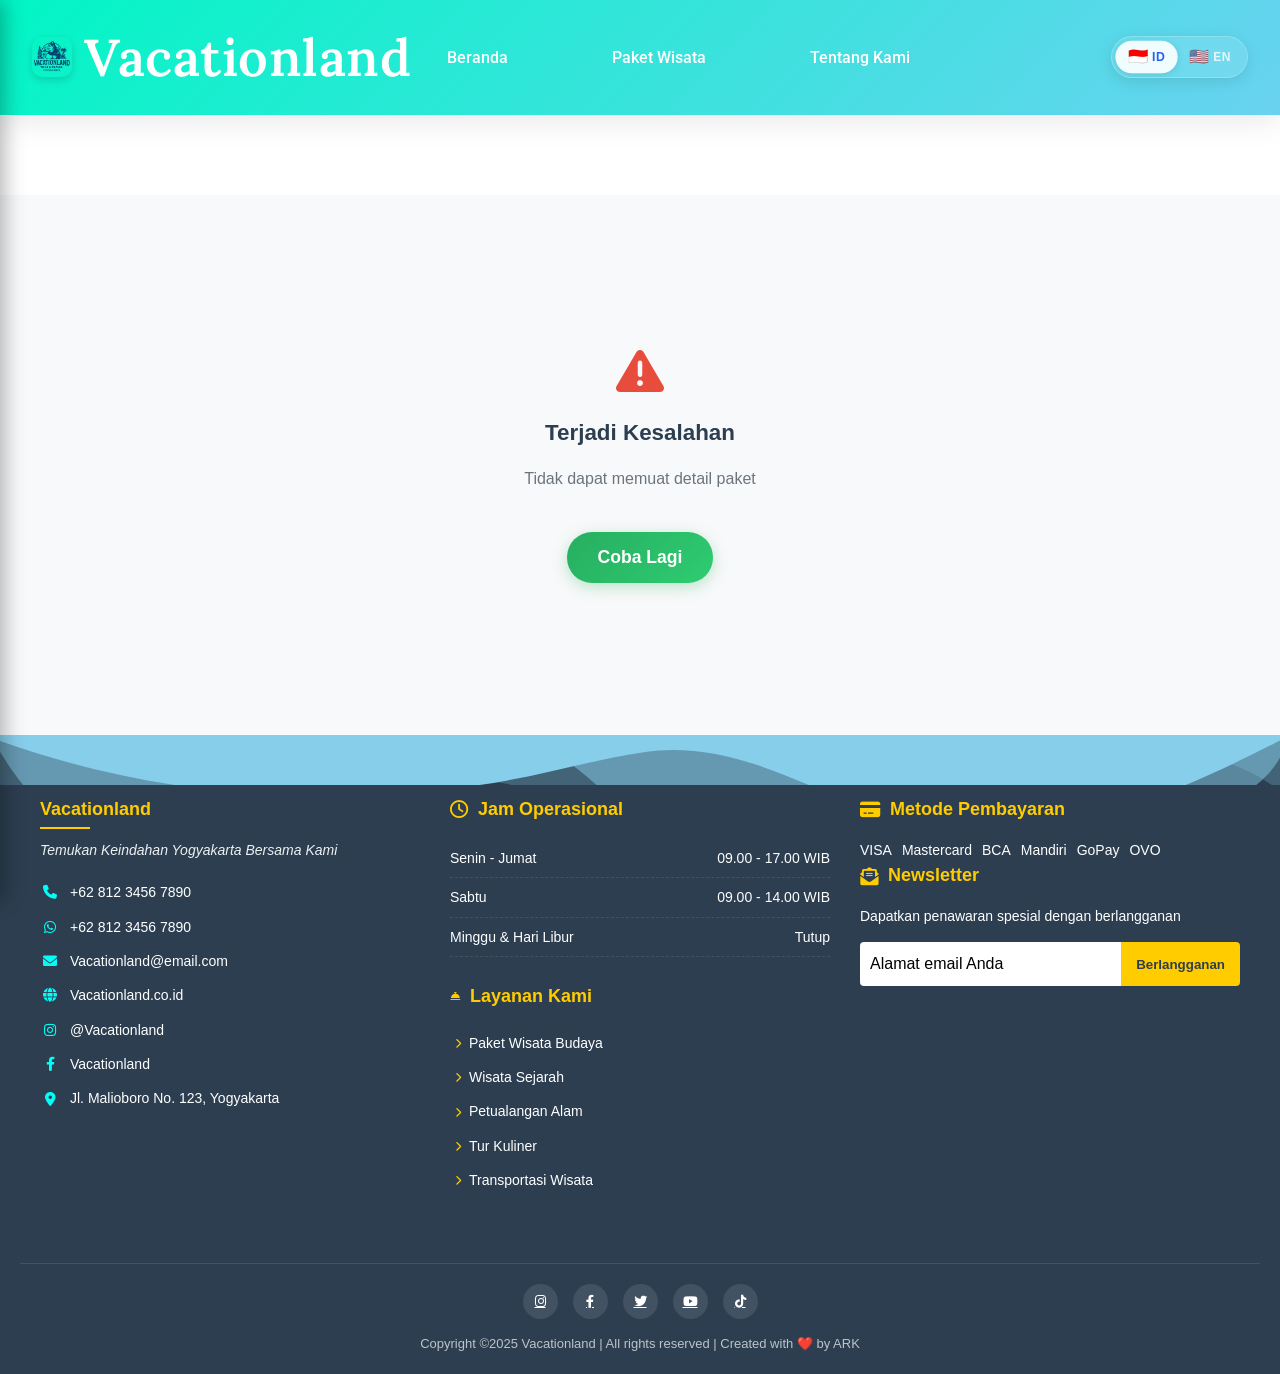
==== commit 9f50666f: "p" ====
--- a/FrontEnd/html/package_detail.html
+++ b/FrontEnd/html/package_detail.html
@@ -11,6 +11,122 @@
     <link rel="stylesheet" href="../../assets/css/package-detail-fix.css">
     <link rel="stylesheet" href="../../assets/css/responsive-utilities.css">
     <link rel="stylesheet" href="../../assets/css/language-switcher.css">
+    <link rel="stylesheet" href="../../assets/css/mobile-force.css">
+    
+    <style>
+        /* Force mobile sidebar to appear from left - Package Detail specific fix */
+        .mobile-sidebar {
+            position: fixed !important;
+            top: 0 !important;
+            left: -320px !important;
+            right: auto !important;
+            width: 320px !important;
+            height: 100vh !important;
+            background: linear-gradient(145deg, #2c3e50 0%, #34495e 50%, #2c3e50 100%) !important;
+            transition: left 0.4s cubic-bezier(0.25, 0.46, 0.45, 0.94) !important;
+            z-index: 2000 !important;
+            overflow-y: auto !important;
+            box-shadow: 4px 0 20px rgba(0, 0, 0, 0.3) !important;
+            backdrop-filter: blur(10px) !important;
+            transform: none !important;
+        }
+
+        .mobile-sidebar.active {
+            left: 0 !important;
+            right: auto !important;
+            transform: none !important;
+        }
+
+        .sidebar-nav {
+            padding: 20px 0 !important;
+        }
+
+        .sidebar-nav a {
+            display: block !important;
+            padding: 15px 25px !important;
+            color: rgba(255, 255, 255, 0.9) !important;
+            text-decoration: none !important;
+            transition: all 0.3s ease !important;
+            border-left: 3px solid transparent !important;
+            font-size: 16px !important;
+            font-weight: 500 !important;
+        }
+
+        .sidebar-nav a:hover {
+            background: rgba(255, 255, 255, 0.1) !important;
+            color: white !important;
+            border-left-color: #3498db !important;
+            padding-left: 30px !important;
+        }
+
+        .sidebar-overlay {
+            position: fixed !important;
+            top: 0 !important;
+            left: 0 !important;
+            width: 100vw !important;
+            height: 100vh !important;
+            background: rgba(0, 0, 0, 0.5) !important;
+            z-index: 1999 !important;
+            opacity: 0 !important;
+            visibility: hidden !important;
+            transition: all 0.3s ease !important;
+        }
+
+        .sidebar-overlay.active {
+            opacity: 1 !important;
+            visibility: visible !important;
+        }
+
+        body.sidebar-open {
+            overflow: hidden !important;
+        }
+
+        /* Ensure mobile menu toggle is visible and positioned correctly */
+        .mobile-menu-toggle {
+            display: none !important;
+            flex-direction: column !important;
+            justify-content: space-between !important;
+            width: 30px !important;
+            height: 21px !important;
+            cursor: pointer !important;
+            padding: 0 !important;
+            background: none !important;
+            border: none !important;
+            position: relative !important;
+            z-index: 3000 !important;
+        }
+
+        .mobile-menu-toggle span {
+            display: block !important;
+            height: 3px !important;
+            width: 100% !important;
+            background: white !important;
+            border-radius: 2px !important;
+            transition: all 0.3s ease !important;
+        }
+
+        .mobile-menu-toggle.active span:nth-child(1) {
+            transform: rotate(45deg) translate(6px, 6px) !important;
+        }
+
+        .mobile-menu-toggle.active span:nth-child(2) {
+            opacity: 0 !important;
+        }
+
+        .mobile-menu-toggle.active span:nth-child(3) {
+            transform: rotate(-45deg) translate(6px, -6px) !important;
+        }
+
+        @media (max-width: 768px) {
+            .mobile-menu-toggle {
+                display: flex !important;
+            }
+
+            .desktop-nav {
+                display: none !important;
+            }
+        }
+    </style>
 </head>
 
 <body>
@@ -257,7 +373,7 @@
             </div>
             <p data-translate="footer.copyright">Copyright ©2025 Vacationland | All rights reserved | Created with ❤️ by ARK</p>
         </div>
-    </footer><script src="../js/mobile-nav-package.js"></script>
+    </footer>    <script src="../../assets/js/mobile-nav-universal.js"></script>
     <script src="../../assets/js/translations.js" defer></script>
     <script defer>// Force translation system initialization
         console.log('🔧 Forcing translation system initialization...');
--- a/assets/css/main.css
+++ b/assets/css/main.css
@@ -19,6 +19,9 @@
     overflow-x: hidden;
     line-height: 1.6;
     color: #222;
+    margin: 0;
+    padding: 0;
+    padding-top: 70px; /* Space for fixed header */
 }
 
 /* =================================
@@ -27,11 +30,13 @@
 header {
     position: fixed;
     top: 0;
+    left: 0;
+    right: 0;
     width: 100%;
     background: linear-gradient(-45deg, #3498db, #2980b9, #8dc6ff, #01f6c5);
     background-size: 400% 400%;
     animation: gradientBG 15s ease infinite;
-    padding: 15px 10px;
+    padding: 15px 20px;
     display: flex;
     justify-content: space-between;
     align-items: center;
@@ -39,6 +44,8 @@
     z-index: 1000;
     box-shadow: 0 4px 30px rgba(0, 0, 0, 0.1);
     transition: all 0.3s ease;
+    min-height: 60px;
+    box-sizing: border-box;
 }
 
 @keyframes gradientBG {
@@ -309,6 +316,116 @@
 }
 
 /* =================================
+   FORCED RESPONSIVE MOBILE STYLES
+   ================================= */
+
+/* Ensure mobile styles are applied with higher specificity */
+@media screen and (max-width: 768px) {
+    /* Force mobile menu toggle to show */
+    .mobile-menu-toggle {
+        display: flex !important;
+        flex-direction: column !important;
+        justify-content: center !important;
+        align-items: center !important;
+        background: rgba(255, 255, 255, 0.9) !important;
+        border: 2px solid rgba(0, 0, 0, 0.3) !important;
+        border-radius: 6px !important;
+        padding: 8px !important;
+        width: 44px !important;
+        height: 44px !important;
+        cursor: pointer !important;
+        transition: all 0.3s ease !important;
+        position: relative !important;
+        z-index: 1001 !important;
+    }
+    
+    .mobile-menu-toggle:hover {
+        background: rgba(255, 255, 255, 1) !important;
+        transform: scale(1.05) !important;
+    }
+    
+    .mobile-menu-toggle span {
+        display: block !important;
+        width: 22px !important;
+        height: 2px !important;
+        background: #333 !important;
+        margin: 3px 0 !important;
+        transition: all 0.3s ease !important;
+        border-radius: 1px !important;
+    }
+    
+    /* Force desktop nav to hide */
+    .desktop-nav {
+        display: none !important;
+    }
+    
+    /* Header mobile layout */
+    header {
+        padding: 10px 15px !important;
+        flex-wrap: nowrap !important;
+        justify-content: space-between !important;
+        align-items: center !important;
+        min-height: 60px !important;
+    }
+    
+    /* Logo mobile styling */
+    header .logo {
+        flex: 1 !important;
+        order: 1 !important;
+        font-size: 1.3em !important;
+        min-width: 0 !important;
+    }
+    
+    header .logo img {
+        height: 30px !important;
+        width: auto !important;
+    }
+    
+    /* Language switcher mobile */
+    .language-switcher {
+        order: 2 !important;
+        margin-left: auto !important;
+        margin-right: 10px !important;
+        flex-shrink: 0 !important;
+        transform: scale(0.85) !important;
+    }
+    
+    /* Mobile menu toggle positioning */
+    .mobile-menu-toggle {
+        order: 3 !important;
+        margin-left: 0 !important;
+        flex-shrink: 0 !important;
+    }
+}
+
+@media screen and (max-width: 480px) {
+    header {
+        padding: 8px 12px !important;
+    }
+    
+    header .logo {
+        font-size: 1.1em !important;
+    }
+    
+    header .logo img {
+        height: 28px !important;
+    }
+    
+    .mobile-menu-toggle {
+        width: 40px !important;
+        height: 40px !important;
+    }
+    
+    .mobile-menu-toggle span {
+        width: 18px !important;
+    }
+}
+
+/* =================================
+   END FORCED RESPONSIVE STYLES
+   ================================= */
+
+/* =================================
    UTILITY CLASSES
    ================================= */
 .btn {
--- a/assets/css/package-detail-fix.css
+++ b/assets/css/package-detail-fix.css
@@ -614,3 +614,103 @@
         font-size: 1rem;
     }
 }
+
+/* =================================
+   MOBILE RESPONSIVE FOR PACKAGE DETAIL PAGE
+   ================================= */
+
+@media screen and (max-width: 768px) {
+    /* Force mobile menu toggle to show on package detail page */
+    .mobile-menu-toggle {
+        display: flex !important;
+        flex-direction: column !important;
+        justify-content: center !important;
+        align-items: center !important;
+        background: rgba(255, 255, 255, 0.9) !important;
+        border: 2px solid rgba(0, 0, 0, 0.3) !important;
+        border-radius: 6px !important;
+        padding: 8px !important;
+        width: 44px !important;
+        height: 44px !important;
+        cursor: pointer !important;
+        transition: all 0.3s ease !important;
+        position: relative !important;
+        z-index: 1001 !important;
+        order: 3 !important;
+        margin-left: 0 !important;
+        flex-shrink: 0 !important;
+    }
+    
+    .mobile-menu-toggle span {
+        display: block !important;
+        width: 22px !important;
+        height: 2px !important;
+        background: #333 !important;
+        margin: 3px 0 !important;
+        transition: all 0.3s ease !important;
+        border-radius: 1px !important;
+    }
+    
+    /* Hide desktop nav */
+    .desktop-nav {
+        display: none !important;
+    }
+    
+    /* Header mobile layout */
+    header {
+        padding: 10px 15px !important;
+        flex-wrap: nowrap !important;
+        justify-content: space-between !important;
+        align-items: center !important;
+        min-height: 60px !important;
+    }
+    
+    /* Logo mobile styling */
+    header .logo {
+        flex: 1 !important;
+        order: 1 !important;
+        font-size: 1.3em !important;
+        min-width: 0 !important;
+    }
+    
+    header .logo img {
+        height: 30px !important;
+        width: auto !important;
+    }
+    
+    /* Language switcher mobile */
+    .language-switcher {
+        order: 2 !important;
+        margin-left: auto !important;
+        margin-right: 10px !important;
+        flex-shrink: 0 !important;
+        transform: scale(0.85) !important;
+    }
+}
+
+@media screen and (max-width: 480px) {
+    header {
+        padding: 8px 12px !important;
+    }
+    
+    header .logo {
+        font-size: 1.1em !important;
+    }
+    
+    header .logo img {
+        height: 28px !important;
+    }
+    
+    .mobile-menu-toggle {
+        width: 40px !important;
+        height: 40px !important;
+    }
+    
+    .mobile-menu-toggle span {
+        width: 18px !important;
+    }
+}
+
+/* =================================
+   END MOBILE RESPONSIVE
+   ================================= */
--- a/assets/css/language-switcher.css
+++ b/assets/css/language-switcher.css
@@ -150,6 +150,81 @@
     }
 }
 
+@media screen and (max-width: 768px) {
+    .language-switcher {
+        transform: scale(0.85);
+        margin-right: 8px;
+    }
+    
+    .language-toggle {
+        padding: 3px;
+        border-radius: 20px;
+    }
+    
+    .lang-btn {
+        padding: 6px 10px;
+        font-size: 12px;
+        min-width: 50px;
+        gap: 4px;
+    }
+    
+    .lang-btn .flag {
+        font-size: 14px;
+    }
+    
+    .lang-btn .text {
+        font-size: 11px;
+        font-weight: 600;
+    }
+    
+    .lang-btn:hover {
+        transform: scale(1.02);
+    }
+}
+
+@media screen and (max-width: 480px) {
+    .language-switcher {
+        transform: scale(0.75);
+        margin-right: 6px;
+    }
+    
+    .lang-btn {
+        padding: 5px 8px;
+        font-size: 11px;
+        min-width: 45px;
+    }
+    
+    .lang-btn .flag {
+        font-size: 12px;
+    }
+    
+    .lang-btn .text {
+        font-size: 10px;
+    }
+}
+
+@media screen and (max-width: 360px) {
+    .language-switcher {
+        transform: scale(0.7);
+        margin-right: 4px;
+    }
+}
+
+/* Enhanced touch targets for mobile */
+@media (pointer: coarse) {
+    .lang-btn {
+        min-height: 44px;
+        min-width: 44px;
+        padding: 8px 12px;
+    }
+    
+    .mobile-lang-btn {
+        min-height: 44px;
+        min-width: 44px;
+        padding: 10px 16px;
+    }
+}
+
 /* Integration with header */
 header {
     display: flex;
--- a/assets/css/mobile-force.css
+++ b/assets/css/mobile-force.css
@@ -0,0 +1,757 @@
+/* =================================
+   UNIVERSAL MOBILE NAVIGATION SYSTEM
+   Complete mobile navigation for all pages
+   ================================= */
+
+/* Reset box-sizing for consistency */
+*, *::before, *::after {
+    box-sizing: border-box;
+}
+
+/* Base mobile toggle styles */
+.mobile-menu-toggle {
+    display: none;
+    position: relative;
+    z-index: 1002;
+    cursor: pointer;
+    background: none;
+    border: none;
+    padding: 0;
+    margin: 0;
+    outline: none;
+    transition: all 0.3s ease;
+}
+
+/* Mobile responsive styles */
+@media screen and (max-width: 768px) {    /* Force mobile menu toggle visibility with ultra-modern styling */
+    html body header .mobile-menu-toggle {
+        display: flex !important;
+        flex-direction: column !important;
+        justify-content: space-evenly !important;
+        align-items: center !important;
+        background: linear-gradient(135deg, rgba(255, 255, 255, 0.98), rgba(248, 250, 252, 0.98)) !important;
+        border: 1px solid rgba(52, 152, 219, 0.2) !important;
+        border-radius: 12px !important;
+        padding: 10px !important;
+        width: 48px !important;
+        height: 48px !important;
+        cursor: pointer !important;
+        transition: all 0.4s cubic-bezier(0.25, 0.46, 0.45, 0.94) !important;
+        position: relative !important;
+        z-index: 1002 !important;
+        order: 3 !important;
+        margin: 0 !important;
+        flex-shrink: 0 !important;
+        box-shadow: 
+            0 4px 14px rgba(52, 152, 219, 0.15),
+            0 2px 6px rgba(0, 0, 0, 0.08),
+            inset 0 1px 0 rgba(255, 255, 255, 0.8) !important;
+        backdrop-filter: blur(8px) saturate(180%) !important;
+        -webkit-backdrop-filter: blur(8px) saturate(180%) !important;
+        overflow: hidden !important;
+    }
+      /* Adding a subtle glow effect with shimmer */
+    html body header .mobile-menu-toggle:before {
+        content: '' !important;
+        position: absolute !important;
+        top: 0 !important;
+        left: 0 !important;
+        right: 0 !important;
+        bottom: 0 !important;
+        background: linear-gradient(135deg, rgba(52, 152, 219, 0.1), rgba(155, 89, 182, 0.1)) !important;
+        border-radius: 12px !important;
+        opacity: 0 !important;
+        transition: opacity 0.3s ease !important;
+        z-index: -1 !important;
+    }
+    
+    /* Shimmer effect overlay */
+    html body header .mobile-menu-toggle:after {
+        content: '' !important;
+        position: absolute !important;
+        top: -2px !important;
+        left: -2px !important;
+        right: -2px !important;
+        bottom: -2px !important;
+        background: linear-gradient(45deg, transparent 30%, rgba(255, 255, 255, 0.3) 50%, transparent 70%) !important;
+        border-radius: 14px !important;
+        opacity: 0 !important;
+        transform: translateX(-100%) !important;
+        transition: all 0.6s ease !important;
+        z-index: 1 !important;
+        pointer-events: none !important;
+    }
+      html body header .mobile-menu-toggle:hover {
+        background: linear-gradient(135deg, rgba(255, 255, 255, 1), rgba(248, 250, 252, 1)) !important;
+        box-shadow: 
+            0 8px 25px rgba(52, 152, 219, 0.25),
+            0 4px 12px rgba(0, 0, 0, 0.12),
+            inset 0 1px 0 rgba(255, 255, 255, 0.9) !important;
+        border-color: rgba(52, 152, 219, 0.4) !important;
+        transform: translateY(-2px) scale(1.05) !important;
+    }
+    
+    html body header .mobile-menu-toggle:hover:before {
+        opacity: 1 !important;
+    }
+    
+    /* Trigger shimmer effect on hover */
+    html body header .mobile-menu-toggle:hover:after {
+        opacity: 1 !important;
+        transform: translateX(100%) !important;
+        transition: all 0.8s ease !important;
+    }
+    
+    html body header .mobile-menu-toggle:active {
+        transform: translateY(-1px) scale(1.02) !important;
+        transition: all 0.15s ease !important;
+        box-shadow: 
+            0 6px 20px rgba(52, 152, 219, 0.2),
+            0 3px 8px rgba(0, 0, 0, 0.1) !important;
+    }
+    
+    html body header .mobile-menu-toggle span {
+        display: block !important;
+        width: 24px !important;
+        height: 3px !important;
+        background: linear-gradient(90deg, #2c3e50, #34495e, #2c3e50) !important;
+        margin: 0 !important;
+        transition: all 0.4s cubic-bezier(0.25, 0.46, 0.45, 0.94) !important;
+        border-radius: 3px !important;
+        opacity: 1 !important;
+        visibility: visible !important;
+        transform-origin: center !important;
+        box-shadow: 
+            0 1px 3px rgba(0, 0, 0, 0.12),
+            inset 0 1px 0 rgba(255, 255, 255, 0.2) !important;
+        position: relative !important;
+    }
+    
+    /* Adding subtle shine effect to hamburger lines */
+    html body header .mobile-menu-toggle span:before {
+        content: '' !important;
+        position: absolute !important;
+        top: 0 !important;
+        left: 0 !important;
+        width: 100% !important;
+        height: 1px !important;
+        background: linear-gradient(90deg, transparent, rgba(255, 255, 255, 0.6), transparent) !important;
+        border-radius: 3px !important;
+    }      /* Ultra-modern active hamburger animation with premium styling */
+    html body header .mobile-menu-toggle.active {
+        background: linear-gradient(135deg, rgba(52, 152, 219, 0.98), rgba(74, 144, 226, 0.98)) !important;
+        box-shadow: 
+            0 8px 32px rgba(52, 152, 219, 0.4),
+            0 4px 16px rgba(52, 152, 219, 0.25),
+            inset 0 1px 0 rgba(255, 255, 255, 0.3) !important;
+        border-color: rgba(52, 152, 219, 0.6) !important;
+        transform: translateY(-2px) scale(1.05) !important;
+    }
+    
+    html body header .mobile-menu-toggle.active:before {
+        background: linear-gradient(135deg, rgba(255, 255, 255, 0.2), rgba(74, 144, 226, 0.2)) !important;
+        opacity: 1 !important;
+    }
+    
+    html body header .mobile-menu-toggle.active span:nth-child(1) {
+        transform: translateY(8px) rotate(45deg) !important;
+        background: linear-gradient(90deg, #ffffff, #f8f9fa) !important;
+        box-shadow: 
+            0 2px 6px rgba(0, 0, 0, 0.25),
+            inset 0 1px 0 rgba(255, 255, 255, 0.4) !important;
+        width: 26px !important;
+    }
+    
+    html body header .mobile-menu-toggle.active span:nth-child(2) {
+        opacity: 0 !important;
+        transform: scaleX(0) rotate(180deg) !important;
+    }
+    
+    html body header .mobile-menu-toggle.active span:nth-child(3) {
+        transform: translateY(-8px) rotate(-45deg) !important;
+        background: linear-gradient(90deg, #ffffff, #f8f9fa) !important;
+        box-shadow: 
+            0 2px 6px rgba(0, 0, 0, 0.25),
+            inset 0 1px 0 rgba(255, 255, 255, 0.4) !important;
+        width: 26px !important;
+    }
+      /* Enhanced pulse effect when active - adjusted z-index to avoid conflict */
+    html body header .mobile-menu-toggle.active:after {
+        content: '' !important;
+        position: absolute !important;
+        top: -4px !important;
+        left: -4px !important;
+        right: -4px !important;
+        bottom: -4px !important;
+        background: linear-gradient(135deg, rgba(52, 152, 219, 0.3), rgba(74, 144, 226, 0.3)) !important;
+        border-radius: 16px !important;
+        animation: pulse-glow 2s infinite !important;
+        z-index: -2 !important;
+        pointer-events: none !important;
+    }
+      @keyframes pulse-glow {
+        0%, 100% {
+            opacity: 0.3;
+            transform: scale(1);
+        }
+        50% {
+            opacity: 0.6;
+            transform: scale(1.1);
+        }
+    }
+    
+    /* Advanced hover micro-animations */
+    html body header .mobile-menu-toggle:hover span {
+        background: linear-gradient(90deg, #3498db, #2c3e50, #3498db) !important;
+        transform: scaleX(1.1) !important;
+    }
+    
+    html body header .mobile-menu-toggle:hover span:nth-child(1) {
+        animation: wiggle-top 0.6s ease-in-out !important;
+    }
+    
+    html body header .mobile-menu-toggle:hover span:nth-child(3) {
+        animation: wiggle-bottom 0.6s ease-in-out !important;
+    }
+    
+    @keyframes wiggle-top {
+        0%, 100% { transform: translateX(0); }
+        25% { transform: translateX(2px); }
+        75% { transform: translateX(-2px); }
+    }
+    
+    @keyframes wiggle-bottom {
+        0%, 100% { transform: translateX(0); }
+        25% { transform: translateX(-2px); }
+        75% { transform: translateX(2px); }
+    }
+    
+    /* Ripple effect on click */
+    html body header .mobile-menu-toggle:active:before {
+        animation: ripple 0.6s linear !important;
+    }
+    
+    @keyframes ripple {
+        0% {
+            transform: scale(0);
+            opacity: 1;
+        }
+        100% {
+            transform: scale(4);
+            opacity: 0;
+        }
+    }
+      /* Enhanced focus state for accessibility */
+    html body header .mobile-menu-toggle:focus {
+        outline: 2px solid rgba(52, 152, 219, 0.5) !important;
+        outline-offset: 2px !important;
+        box-shadow: 
+            0 8px 25px rgba(52, 152, 219, 0.25),
+            0 4px 12px rgba(0, 0, 0, 0.12),
+            inset 0 1px 0 rgba(255, 255, 255, 0.9),
+            0 0 0 3px rgba(52, 152, 219, 0.1) !important;
+    }
+    
+    /* Magnetic hover effect - subtle movement towards cursor */
+    html body header .mobile-menu-toggle:hover {
+        animation: magnetic-float 0.6s ease-in-out !important;
+    }
+    
+    @keyframes magnetic-float {
+        0%, 100% { transform: translateY(-2px) scale(1.05); }
+        50% { transform: translateY(-3px) scale(1.08); }
+    }
+    
+    /* Premium loading state animation */
+    html body header .mobile-menu-toggle.loading span {
+        animation: loading-dots 1.5s infinite ease-in-out !important;
+    }
+    
+    html body header .mobile-menu-toggle.loading span:nth-child(1) {
+        animation-delay: 0s !important;
+    }
+    
+    html body header .mobile-menu-toggle.loading span:nth-child(2) {
+        animation-delay: 0.3s !important;
+    }
+    
+    html body header .mobile-menu-toggle.loading span:nth-child(3) {
+        animation-delay: 0.6s !important;
+    }
+    
+    @keyframes loading-dots {
+        0%, 60%, 100% {
+            transform: scaleY(1);
+            opacity: 1;
+        }
+        30% {
+            transform: scaleY(0.3);
+            opacity: 0.7;
+        }
+    }
+    
+    /* Breathe animation for idle state */
+    html body header .mobile-menu-toggle {
+        animation: breathe 4s ease-in-out infinite !important;
+    }
+    
+    @keyframes breathe {
+        0%, 100% { 
+            box-shadow: 
+                0 4px 14px rgba(52, 152, 219, 0.15),
+                0 2px 6px rgba(0, 0, 0, 0.08),
+                inset 0 1px 0 rgba(255, 255, 255, 0.8);
+        }
+        50% { 
+            box-shadow: 
+                0 6px 18px rgba(52, 152, 219, 0.2),
+                0 3px 8px rgba(0, 0, 0, 0.1),
+                inset 0 1px 0 rgba(255, 255, 255, 0.9);
+        }
+    }
+    
+    /* Disable breathe animation when interacting */
+    html body header .mobile-menu-toggle:hover,
+    html body header .mobile-menu-toggle:active,
+    html body header .mobile-menu-toggle.active {
+        animation: none !important;
+    }
+    
+    /* Force desktop nav to hide */
+    html body header .desktop-nav {
+        display: none !important;
+    }
+    
+    /* Header layout fixes */
+    html body header {
+        display: flex !important;
+        flex-wrap: nowrap !important;
+        justify-content: space-between !important;
+        align-items: center !important;
+        padding: 12px 15px !important;
+        min-height: 64px !important;
+        box-sizing: border-box !important;
+        position: fixed !important;
+        top: 0 !important;
+        left: 0 !important;
+        right: 0 !important;
+        width: 100% !important;
+        z-index: 1000 !important;
+    }
+    
+    /* Logo positioning */
+    html body header .logo {
+        flex: 1 !important;
+        order: 1 !important;
+        font-size: 1.3em !important;
+        min-width: 0 !important;
+        flex-shrink: 1 !important;
+        display: flex !important;
+        align-items: center !important;
+        gap: 10px !important;
+    }
+    
+    html body header .logo img {
+        height: 32px !important;
+        width: auto !important;
+        flex-shrink: 0 !important;
+    }
+      /* Language switcher positioning with enhanced responsiveness */
+    html body header .language-switcher {
+        order: 2 !important;
+        margin-left: auto !important;
+        margin-right: 10px !important;
+        flex-shrink: 0 !important;
+        transform: scale(0.85) !important;
+        transition: all 0.3s ease !important;
+    }
+    
+    html body header .language-switcher:hover {
+        transform: scale(0.9) !important;
+    }
+    
+    /* Language switcher buttons mobile optimization */
+    html body header .language-switcher .lang-btn {
+        padding: 6px 10px !important;
+        font-size: 11px !important;
+        border-radius: 15px !important;
+        transition: all 0.3s ease !important;
+        backdrop-filter: blur(4px) !important;
+    }
+    
+    html body header .language-switcher .lang-btn:hover {
+        transform: translateY(-1px) !important;
+        box-shadow: 0 2px 6px rgba(0, 0, 0, 0.15) !important;
+    }
+    
+    html body header .language-switcher .lang-btn.active {
+        box-shadow: 0 2px 8px rgba(52, 152, 219, 0.3) !important;
+    }
+    
+    /* Body padding for fixed header */
+    body {
+        padding-top: 74px !important;
+    }
+}
+
+/* Enhanced Mobile Sidebar Styles */
+.mobile-sidebar {
+    position: fixed;
+    top: 0;
+    left: -320px;
+    width: 320px;
+    height: 100vh;
+    background: linear-gradient(145deg, #2c3e50 0%, #34495e 50%, #2c3e50 100%);
+    transition: left 0.4s cubic-bezier(0.25, 0.46, 0.45, 0.94);
+    z-index: 2000;
+    overflow-y: auto;
+    box-shadow: 4px 0 20px rgba(0, 0, 0, 0.3);
+    backdrop-filter: blur(10px);
+}
+
+.mobile-sidebar.active {
+    left: 0;
+}
+
+.sidebar-header {
+    padding: 25px 20px;
+    border-bottom: 1px solid rgba(255, 255, 255, 0.15);
+    display: flex;
+    justify-content: space-between;
+    align-items: center;
+    background: rgba(0, 0, 0, 0.3);
+    backdrop-filter: blur(10px);
+}
+
+.sidebar-logo {
+    display: flex;
+    align-items: center;
+    gap: 12px;
+    color: white;
+    font-size: 1.3em;
+    font-weight: 700;
+    text-shadow: 0 1px 3px rgba(0, 0, 0, 0.3);
+}
+
+.sidebar-logo img {
+    height: 36px;
+    width: auto;
+    filter: drop-shadow(0 1px 3px rgba(0, 0, 0, 0.3));
+}
+
+.sidebar-close {
+    background: rgba(255, 255, 255, 0.1);
+    border: 1px solid rgba(255, 255, 255, 0.2);
+    color: white;
+    font-size: 22px;
+    cursor: pointer;
+    padding: 8px;
+    border-radius: 6px;
+    transition: all 0.3s ease;
+    width: 36px;
+    height: 36px;
+    display: flex;
+    align-items: center;
+    justify-content: center;
+}
+
+.sidebar-close:hover {
+    background: rgba(231, 76, 60, 0.8);
+    border-color: rgba(231, 76, 60, 1);
+    transform: scale(1.05);
+}
+
+.sidebar-nav {
+    padding: 25px 0;
+}
+
+.sidebar-nav a {
+    display: flex;
+    align-items: center;
+    gap: 18px;
+    padding: 18px 25px;
+    color: #ecf0f1;
+    text-decoration: none;
+    transition: all 0.3s ease;
+    border-left: 4px solid transparent;
+    font-weight: 500;
+    font-size: 16px;
+    position: relative;
+}
+
+.sidebar-nav a::before {
+    content: '';
+    position: absolute;
+    left: 0;
+    top: 0;
+    width: 0;
+    height: 100%;
+    background: linear-gradient(90deg, rgba(52, 152, 219, 0.2), rgba(52, 152, 219, 0.1));
+    transition: width 0.3s ease;
+}
+
+.sidebar-nav a:hover::before,
+.sidebar-nav a.active::before {
+    width: 100%;
+}
+
+.sidebar-nav a:hover,
+.sidebar-nav a.active {
+    border-left-color: #3498db;
+    transform: translateX(8px);
+    color: white;
+    text-shadow: 0 1px 3px rgba(0, 0, 0, 0.3);
+}
+
+.sidebar-nav a i {
+    font-size: 20px;
+    width: 24px;
+    text-align: center;
+    opacity: 0.9;
+    filter: drop-shadow(0 1px 2px rgba(0, 0, 0, 0.3));
+}
+
+.sidebar-footer {
+    position: absolute;
+    bottom: 25px;
+    left: 20px;
+    right: 20px;
+    padding-top: 25px;
+    border-top: 1px solid rgba(255, 255, 255, 0.15);
+    background: rgba(0, 0, 0, 0.2);
+    border-radius: 12px;
+    backdrop-filter: blur(10px);
+}
+
+.sidebar-language-switcher {
+    display: flex;
+    flex-direction: column;
+    align-items: center;
+    gap: 18px;
+    padding: 15px;
+}
+
+.mobile-lang-toggle {
+    display: flex;
+    background: rgba(255, 255, 255, 0.15);
+    border-radius: 30px;
+    padding: 6px;
+    backdrop-filter: blur(15px);
+    border: 1px solid rgba(255, 255, 255, 0.25);
+    box-shadow: 0 4px 15px rgba(0, 0, 0, 0.2);
+}
+
+.mobile-lang-btn {
+    display: flex;
+    align-items: center;
+    gap: 8px;
+    padding: 10px 18px;
+    border: none;
+    background: transparent;
+    color: rgba(255, 255, 255, 0.85);
+    border-radius: 24px;
+    cursor: pointer;
+    font-weight: 600;
+    font-size: 14px;
+    transition: all 0.3s cubic-bezier(0.4, 0, 0.2, 1);
+    text-decoration: none;
+    min-width: 70px;
+    justify-content: center;
+    position: relative;
+    overflow: hidden;
+}
+
+.mobile-lang-btn::before {
+    content: '';
+    position: absolute;
+    top: 0;
+    left: -100%;
+    width: 100%;
+    height: 100%;
+    background: linear-gradient(90deg, transparent, rgba(255, 255, 255, 0.2), transparent);
+    transition: left 0.5s ease;
+}
+
+.mobile-lang-btn:hover::before {
+    left: 100%;
+}
+
+.mobile-lang-btn:hover {
+    background: rgba(255, 255, 255, 0.2);
+    color: white;
+    transform: translateY(-2px) scale(1.05);
+    box-shadow: 0 4px 12px rgba(0, 0, 0, 0.25);
+}
+
+.mobile-lang-btn.active {
+    background: linear-gradient(135deg, rgba(52, 152, 219, 0.8), rgba(41, 128, 185, 0.8));
+    color: white;
+    box-shadow: 0 4px 15px rgba(52, 152, 219, 0.4);
+    transform: translateY(-1px);
+}
+
+.mobile-lang-btn.active:hover {
+    background: linear-gradient(135deg, rgba(52, 152, 219, 0.9), rgba(41, 128, 185, 0.9));
+    transform: translateY(-2px) scale(1.05);
+}
+
+.mobile-lang-btn .flag {
+    font-size: 18px;
+    filter: drop-shadow(0 1px 2px rgba(0, 0, 0, 0.3));
+}
+
+.mobile-lang-btn .text {
+    font-weight: 700;
+    font-size: 13px;
+    letter-spacing: 0.5px;
+}
+
+.mobile-lang-label {
+    display: flex;
+    align-items: center;
+    gap: 10px;
+    color: rgba(255, 255, 255, 0.75);
+    font-size: 13px;
+    text-align: center;
+    font-weight: 500;
+    text-shadow: 0 1px 2px rgba(0, 0, 0, 0.3);
+}
+
+.mobile-lang-label i {
+    font-size: 16px;
+    opacity: 0.8;
+    filter: drop-shadow(0 1px 2px rgba(0, 0, 0, 0.3));
+}
+
+/* Overlay */
+.sidebar-overlay {
+    position: fixed;
+    top: 0;
+    left: 0;
+    width: 100%;
+    height: 100vh;
+    background: rgba(0, 0, 0, 0.6);
+    z-index: 1999;
+    opacity: 0;
+    visibility: hidden;
+    transition: all 0.4s ease;
+}
+
+.sidebar-overlay.active {
+    opacity: 1;
+    visibility: visible;
+}
+
+/* Body lock when sidebar is open */
+.sidebar-open {
+    overflow: hidden !important;
+}
+
+/* Enhanced Small mobile adjustments */
+@media screen and (max-width: 480px) {
+    html body header {
+        padding: 10px 12px !important;
+        min-height: 60px !important;
+    }
+    
+    html body header .logo {
+        font-size: 1.1em !important;
+    }
+    
+    html body header .logo img {
+        height: 28px !important;
+    }
+    
+    html body header .mobile-menu-toggle {
+        width: 42px !important;
+        height: 42px !important;
+        padding: 8px !important;
+    }
+    
+    html body header .mobile-menu-toggle span {
+        width: 20px !important;
+        height: 2px !important;
+    }
+    
+    html body header .language-switcher {
+        transform: scale(0.75) !important;
+        margin-right: 8px !important;
+    }
+    
+    .mobile-sidebar {
+        width: 290px;
+        left: -290px;
+    }
+    
+    .sidebar-header {
+        padding: 20px 18px;
+    }
+    
+    .sidebar-logo {
+        font-size: 1.1em;
+    }
+    
+    .sidebar-logo img {
+        height: 30px;
+    }
+    
+    .sidebar-nav a {
+        padding: 16px 20px;
+        font-size: 15px;
+    }
+    
+    .mobile-lang-toggle {
+        padding: 4px;
+    }
+    
+    .mobile-lang-btn {
+        padding: 8px 14px;
+        min-width: 60px;
+        font-size: 13px;
+    }
+    
+    body {
+        padding-top: 70px !important;
+    }
+}
+
+/* Extra small devices */
+@media screen and (max-width: 360px) {
+    html body header {
+        padding: 8px 10px !important;
+    }
+    
+    html body header .logo {
+        font-size: 1.0em !important;
+    }
+    
+    html body header .logo span {
+        display: none !important;
+    }
+    
+    html body header .language-switcher {
+        transform: scale(0.7) !important;
+        margin-right: 5px !important;
+    }
+    
+    .mobile-sidebar {
+        width: 260px;
+        left: -260px;
+    }
+    
+    .sidebar-footer {
+        bottom: 15px;
+        left: 15px;
+        right: 15px;
+    }
+}
+
+/* =================================
+   PROFILE PAGE HEADER FIX
+   Remove black space in profile header
+   ================================= */
+.profile-header {
+    margin-top: 0 !important;
+    padding-top: 40px !important;
+    background: transparent !important;
+}
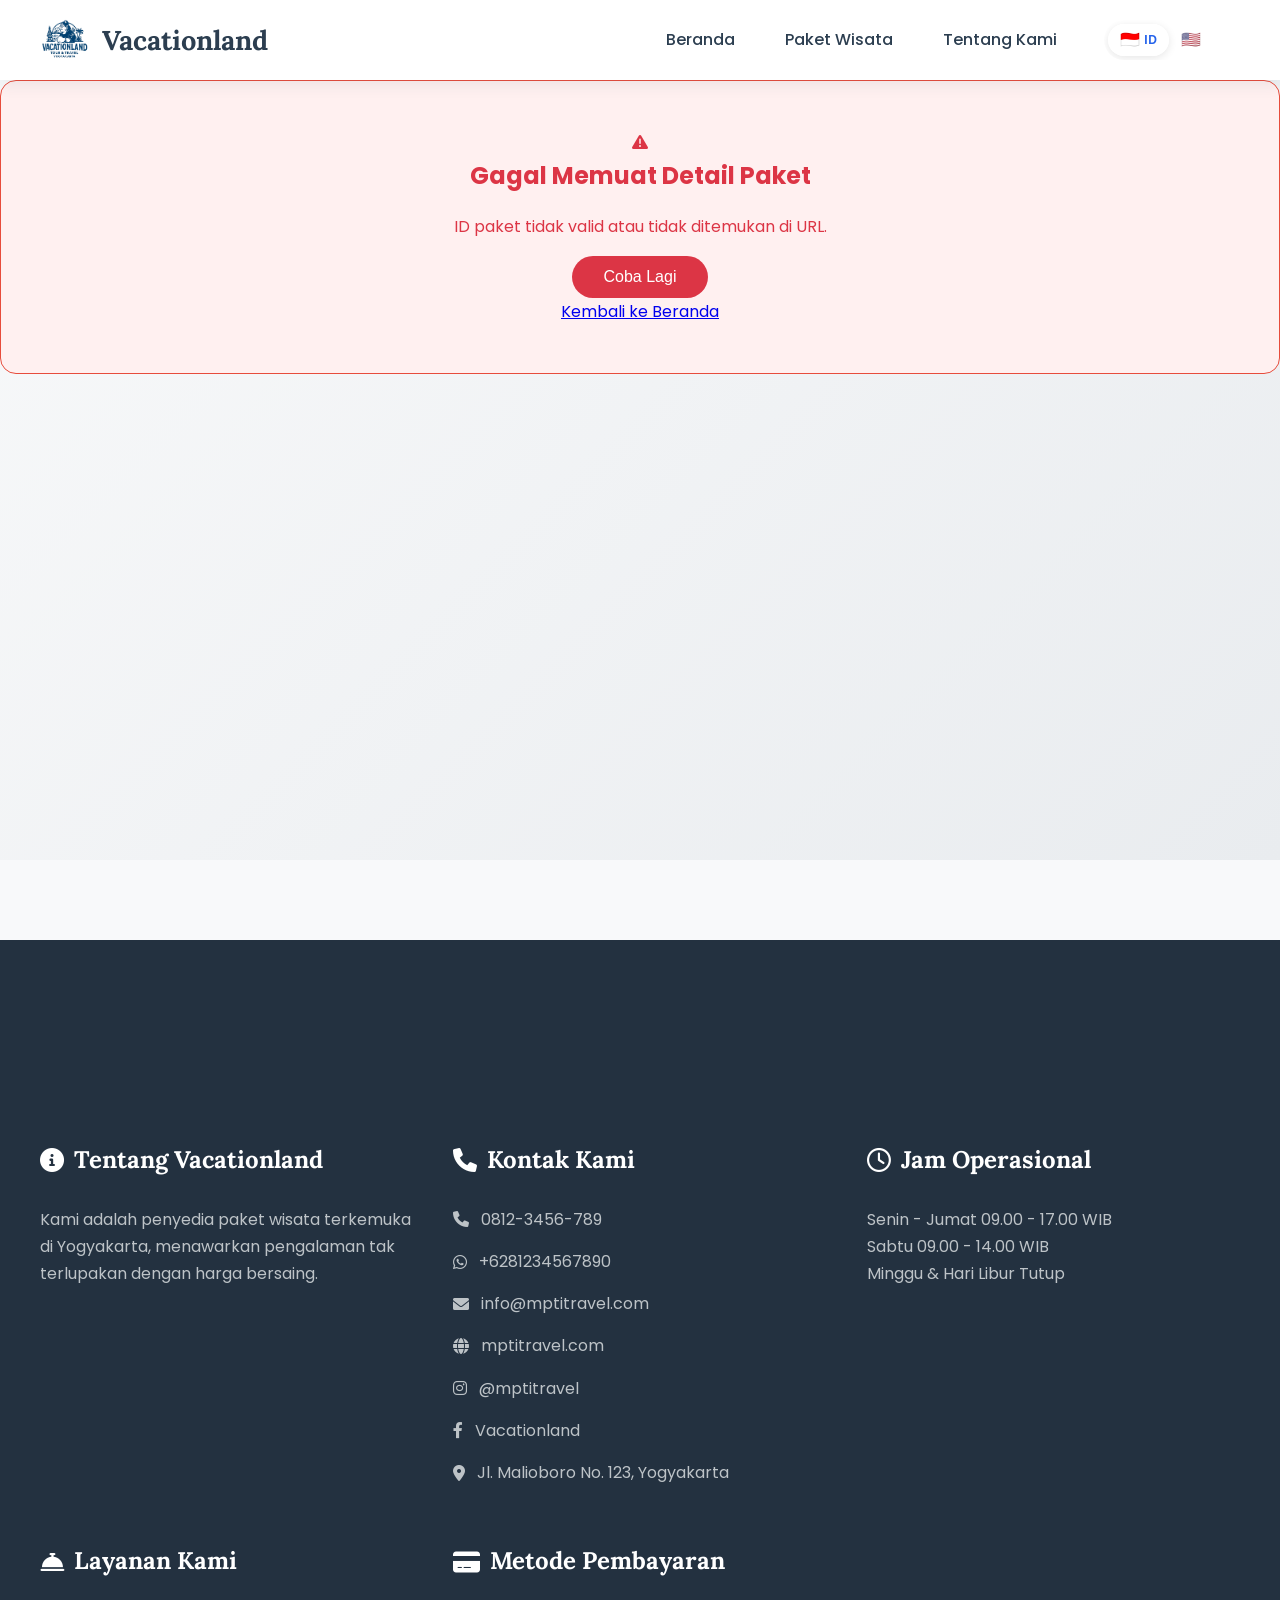
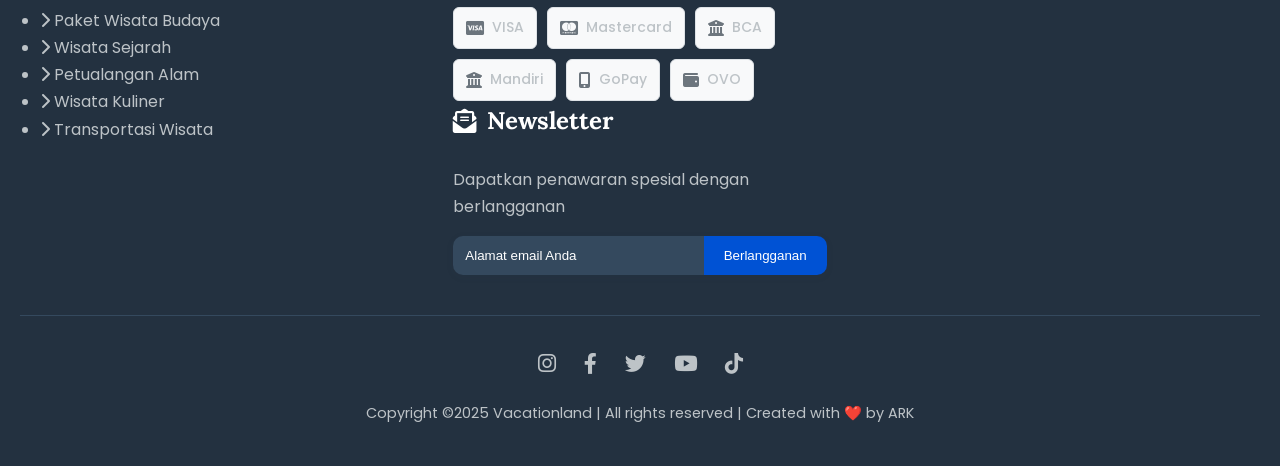
==== commit 892e228d: "Tinggal Testing Nih" ====
--- a/FrontEnd/html/package_detail.html
+++ b/FrontEnd/html/package_detail.html
@@ -4,142 +4,27 @@
     <meta charset="UTF-8">
     <meta name="viewport" content="width=device-width, initial-scale=1.0">
     <title id="page-title" data-translate="packageDetail.pageTitle">Detail Paket | Vacationland</title>
+    
+    <!-- Google Fonts -->
     <link href="https://fonts.googleapis.com/css2?family=Lora:wght@400;600;700&family=Roboto:wght@300;400;500;700&display=swap" rel="stylesheet">
-    <link rel="stylesheet" href="https://cdnjs.cloudflare.com/ajax/libs/font-awesome/6.0.0-beta3/css/all.min.css">    <link rel="stylesheet" href="../../assets/css/main.css">
-    <link rel="stylesheet" href="../../assets/css/Package_1.css">
-    <link rel="stylesheet" href="../../assets/css/package-cards-fix.css">
-    <link rel="stylesheet" href="../../assets/css/package-detail-fix.css">
-    <link rel="stylesheet" href="../../assets/css/responsive-utilities.css">
-    <link rel="stylesheet" href="../../assets/css/language-switcher.css">
-    <link rel="stylesheet" href="../../assets/css/mobile-force.css">
-    
-    <style>
-        /* Force mobile sidebar to appear from left - Package Detail specific fix */
-        .mobile-sidebar {
-            position: fixed !important;
-            top: 0 !important;
-            left: -320px !important;
-            right: auto !important;
-            width: 320px !important;
-            height: 100vh !important;
-            background: linear-gradient(145deg, #2c3e50 0%, #34495e 50%, #2c3e50 100%) !important;
-            transition: left 0.4s cubic-bezier(0.25, 0.46, 0.45, 0.94) !important;
-            z-index: 2000 !important;
-            overflow-y: auto !important;
-            box-shadow: 4px 0 20px rgba(0, 0, 0, 0.3) !important;
-            backdrop-filter: blur(10px) !important;
-            transform: none !important;
-        }
-
-        .mobile-sidebar.active {
-            left: 0 !important;
-            right: auto !important;
-            transform: none !important;
-        }
-
-        .sidebar-nav {
-            padding: 20px 0 !important;
-        }
-
-        .sidebar-nav a {
-            display: block !important;
-            padding: 15px 25px !important;
-            color: rgba(255, 255, 255, 0.9) !important;
-            text-decoration: none !important;
-            transition: all 0.3s ease !important;
-            border-left: 3px solid transparent !important;
-            font-size: 16px !important;
-            font-weight: 500 !important;
-        }
-
-        .sidebar-nav a:hover {
-            background: rgba(255, 255, 255, 0.1) !important;
-            color: white !important;
-            border-left-color: #3498db !important;
-            padding-left: 30px !important;
-        }
-
-        .sidebar-overlay {
-            position: fixed !important;
-            top: 0 !important;
-            left: 0 !important;
-            width: 100vw !important;
-            height: 100vh !important;
-            background: rgba(0, 0, 0, 0.5) !important;
-            z-index: 1999 !important;
-            opacity: 0 !important;
-            visibility: hidden !important;
-            transition: all 0.3s ease !important;
-        }
-
-        .sidebar-overlay.active {
-            opacity: 1 !important;
-            visibility: visible !important;
-        }
-
-        body.sidebar-open {
-            overflow: hidden !important;
-        }
-
-        /* Ensure mobile menu toggle is visible and positioned correctly */
-        .mobile-menu-toggle {
-            display: none !important;
-            flex-direction: column !important;
-            justify-content: space-between !important;
-            width: 30px !important;
-            height: 21px !important;
-            cursor: pointer !important;
-            padding: 0 !important;
-            background: none !important;
-            border: none !important;
-            position: relative !important;
-            z-index: 3000 !important;
-        }
-
-        .mobile-menu-toggle span {
-            display: block !important;
-            height: 3px !important;
-            width: 100% !important;
-            background: white !important;
-            border-radius: 2px !important;
-            transition: all 0.3s ease !important;
-        }
-
-        .mobile-menu-toggle.active span:nth-child(1) {
-            transform: rotate(45deg) translate(6px, 6px) !important;
-        }
-
-        .mobile-menu-toggle.active span:nth-child(2) {
-            opacity: 0 !important;
-        }
-
-        .mobile-menu-toggle.active span:nth-child(3) {
-            transform: rotate(-45deg) translate(6px, -6px) !important;
-        }
-
-        @media (max-width: 768px) {
-            .mobile-menu-toggle {
-                display: flex !important;
-            }
-
-            .desktop-nav {
-                display: none !important;
-            }
-        }
-    </style>
+    <!-- Font Awesome -->
+    <link rel="stylesheet" href="https://cdnjs.cloudflare.com/ajax/libs/font-awesome/6.0.0-beta3/css/all.min.css">    <!-- Consolidated Stylesheet -->
+    <link rel="stylesheet" href="../../assets/css/consolidated.css?v=2.1">
 </head>
 
 <body>
+    <!-- Header -->
     <header>
         <div class="logo">
             <img src="../../assets/images/logompti.png" alt="Vacationland Logo">
             <span>Vacationland</span>
-        </div>        <nav class="desktop-nav">
+        </div>
+        <nav class="desktop-nav">
             <a href="Index.html" data-translate="nav.home">🏠 Beranda</a>
             <a href="Index.html#paket" data-translate="nav.packages">✈️ Paket Wisata</a>
-            <a href="profile.html" data-translate="nav.profile">👤 Profil</a>
+            <a href="profile.html" data-translate="nav.about">👤 Tentang Kami</a>
         </nav>
-
+        
         <!-- Language Switcher will be inserted here by translations.js -->
         
         <div class="mobile-menu-toggle">
@@ -147,208 +32,96 @@
             <span></span>
             <span></span>
         </div>
-    </header>    <div class="mobile-sidebar">
+    </header>
+    
+    <!-- Mobile Sidebar -->
+    <div class="mobile-sidebar">
         <nav class="sidebar-nav">
             <a href="Index.html" data-translate="nav.home">🏠 Beranda</a>
             <a href="Index.html#paket" data-translate="nav.packages">✈️ Paket Wisata</a>
-            <a href="profile.html" data-translate="nav.profile">👤 Profil</a>
+            <a href="profile.html" data-translate="nav.about">👤 Tentang Kami</a>
         </nav>
     </div>
-    <div class="sidebar-overlay"></div>    <!-- Loading State -->
-    <div id="loading" class="loading-container">
-        <div class="spinner"></div>
-        <h3 data-translate="packageDetail.loading.title">Memuat Detail Paket...</h3>
-        <p data-translate="packageDetail.loading.message">Mohon tunggu sebentar</p>
-    </div>
-
-    <!-- Error State -->
-    <div id="error" class="error-container" style="display: none;">
-        <i class="fas fa-exclamation-triangle"></i>
-        <h3 data-translate="packageDetail.error.title">Terjadi Kesalahan</h3>
-        <p id="error-message" data-translate="packageDetail.error.message">Tidak dapat memuat detail paket</p>
-        <button onclick="location.reload()" class="cta-button" data-translate="packageDetail.error.retry">Coba Lagi</button>
-    </div>
-
-    <!-- Package Content -->
-    <div id="package-content" style="display: none;">
-        <!-- Hero Section -->
-        <section class="hero package-hero">
-            <video class="hero-video" autoplay muted loop playsinline>
-                <source src="../../assets/video/video1.mp4" type="video/mp4">
-            </video>
-            <div class="video-overlay"></div>
-            <!-- Perbaiki hero section -->
-            <div class="package-hero-content">
-                <div class="badge-container">
-                    <span id="duration-badge" class="duration-badge">2D1N</span>
-                    <span id="price-badge" class="price-badge">Mulai Rp 1,500,000</span>
-                </div>                <h1 id="package-title">Paket Wisata Yogyakarta</h1>
-                <p id="package-subtitle">Jelajahi keindahan budaya dan sejarah Yogyakarta</p>
-                <a href="#book-now" class="cta-button" data-translate="packageDetail.bookNow">Pesan Sekarang</a>
-            </div>
-        </section>
-
-        <div class="package-container">
-            <div class="package-overview">
-                <div class="package-details">                    <!-- Overview Section -->
-                    <div class="package-section">
-                        <h2><i class="fas fa-info-circle"></i> <span data-translate="packageDetail.sections.description">Deskripsi Paket</span></h2>
-                        <p id="package-description" data-translate="packageDetail.loading.description">Deskripsi paket akan dimuat...</p>
-                        
-                        <div class="price-box" id="book-now">
-                            <h3 data-translate="packageDetail.price.title">Harga Paket</h3>
-                            <div id="price-display" class="price-amount">Rp 1,500,000</div>
-                            <p data-translate="packageDetail.price.note">per orang (minimal 2 peserta)</p>
-                            <a href="#" class="cta-button" onclick="bookTour()" data-translate="packageDetail.bookNow">Pesan Sekarang</a>
-                        </div>
-                    </div>                    <!-- Itinerary Section - DIPERBAIKI LENGKAP -->
-                    <div class="package-section">
-                        <h2><i class="fas fa-calendar-alt"></i> <span data-translate="packageDetail.sections.itinerary">Jadwal Perjalanan</span></h2>
-                        <div id="itinerary-content">
-                            <!-- Default loading state -->
-                            <div class="day-itinerary">
-                                <div class="day-header" data-translate="packageDetail.loading.itinerary">Memuat jadwal...</div>
-                                <div class="day-content">
-                                    <div class="activity">
-                                        <div class="activity-time">--:--</div>
-                                        <div class="activity-desc">
-                                            <p data-translate="packageDetail.loading.activities">Memuat aktivitas...</p>
-                                        </div>
-                                    </div>
-                                </div>
-                            </div>
-                        </div>
-                    </div>                    <!-- What's Included -->
-                    <div class="package-section">
-                        <h2><i class="fas fa-check-circle"></i> <span data-translate="packageDetail.sections.included">Yang Termasuk</span></h2>
-                        <ul id="inclusions-list" class="inclusion-list">
-                            <li><i class="fas fa-check-circle"></i> <span data-translate="common.loading">Memuat...</span></li>
-                        </ul>
-                    </div>
-
-                    <!-- What's Not Included -->
-                    <div class="package-section">
-                        <h2><i class="fas fa-times-circle"></i> <span data-translate="packageDetail.sections.excluded">Yang Tidak Termasuk</span></h2>
-                        <ul id="exclusions-list" class="exclusion-list">
-                            <li><i class="fas fa-times-circle"></i> <span data-translate="common.loading">Memuat...</span></li>
-                        </ul>
-                    </div>
-                </div>                <!-- Package Highlights - DIPERBAIKI -->
-                <div class="package-highlights" id="package-highlights">
-                    <h2 data-translate="packageDetail.sections.highlights">Highlight Tour</h2>
-                    <div id="highlights-content">
-                        <!-- Highlights will be populated here -->
-                    </div>
-
-                    
-                </div>
-            </div>            <!-- Gallery Section - DIPERBAIKI -->
-            <div class="gallery-section">
-                <h2><i class="fas fa-images"></i> <span data-translate="packageDetail.sections.gallery">Galeri Foto</span></h2>
-                <p data-translate="packageDetail.gallery.description">Lihat foto-foto destinasi yang akan Anda kunjungi</p>
-
-                <div class="main-image-container">
-                    <img id="main-image" src="../../assets/images/borobudur.jpg" alt="Main Gallery Image">
-                </div>
-
-                <div id="thumbnail-carousel" class="thumbnail-carousel">
-                    <img class="thumb active" src="../../assets/images/borobudur.jpg" alt="Gallery Image" onclick="changeMainImage(this.src, this)">
-                </div>
+    <div class="sidebar-overlay"></div>    <main class="package-detail-container">
+        <!-- Package Content - Akan diisi oleh JavaScript -->
+        <div id="package-content" class="package-content">
+            <!-- Loading state -->
+            <div class="loading">
+                <div class="spinner"></div>
+                <p data-translate="common.loading">Memuat detail paket wisata...</p>
             </div>
         </div>
-    </div>    <!-- Footer -->
-    <footer class="site-footer">
-        <div class="footer-wave">
-            <svg viewBox="0 0 1200 120" preserveAspectRatio="none">
-                <path
-                    d="M0,0V46.29c47.79,22.2,103.59,32.17,158,28,70.36-5.37,136.33-33.31,206.8-37.5C438.64,32.43,512.34,53.67,583,72.05c69.27,18,138.3,24.88,209.4,13.08,36.15-6,69.85-17.84,104.45-29.34C989.49,25,1113-14.29,1200,52.47V0Z"
-                    opacity=".25" fill="#87CEEB"></path>
-                <path
-                    d="M0,0V15.81C13,36.92,27.64,56.86,47.69,72.05,99.41,111.27,165,111,224.58,91.58c31.15-10.15,60.09-26.07,89.67-39.8,40.92-19,84.73-46,130.83-49.67,36.26-2.85,70.9,9.42,98.6,31.56,31.77,25.39,62.32,62,103.63,73,40.44,10.79,81.35-6.69,119.13-24.28s75.16-39,116.92-43.05c59.73-5.85,113.28,22.88,168.9,38.84,30.2,8.66,59,6.17,87.09-7.5,22.43-10.89,48-26.93,60.65-49.24V0Z"
-                    opacity=".5" fill="#87CEEB"></path>
-                <path
-                    d="M0,0V5.63C149.93,59,314.09,71.32,475.83,42.57c43-7.64,84.23-20.12,127.61-26.46,59-8.63,112.48,12.24,165.56,35.4C827.93,77.22,886,95.24,951.2,90c86.53-7,172.46-45.71,248.8-84.81V0Z"
-                    fill="#87CEEB"></path>
-            </svg>
-        </div>
+    </main>    <footer class="site-footer">
+        <div class="footer-container">
+            <div class="footer-column about-us">
+                <h3><i class="fas fa-info-circle"></i> <span data-translate="footer.about">Tentang Vacationland</span></h3>
+                <p data-translate="footer.aboutDesc">Kami adalah penyedia paket wisata terkemuka di Yogyakarta, menawarkan pengalaman tak terlupakan dengan harga bersaing.</p>
+            </div>
 
-        <div class="footer-container">
-            <div class="footer-column">
-                <div class="logo-container">
-                    <h3 class="footer-logo">Vacationland</h3>
-                    <p class="tagline" data-translate="footer.tagline">"Temukan Keindahan Yogyakarta Bersama Kami"</p>
+            <div class="footer-column contact-info">
+                <h3><i class="fas fa-phone"></i> <span data-translate="footer.contact">Kontak Kami</span></h3>
+                <div class="contact-item">
+                    <i class="fas fa-phone"></i>
+                    <span>+62 812 3456 7890</span>
                 </div>
-                <div class="contact-info">
-                    <div class="contact-item">
-                        <i class="fas fa-phone"></i>
-                        <span>+62 812 3456 7890</span>
-                    </div>
-                    <div class="contact-item">
-                        <i class="fab fa-whatsapp"></i>
-                        <span>+62 812 3456 7890</span>
-                    </div>
-                    <div class="contact-item">
-                        <i class="fas fa-envelope"></i>
-                        <span>Vacationland@email.com</span>
-                    </div>
-                    <div class="contact-item">
-                        <i class="fas fa-globe"></i>
-                        <span>Vacationland.co.id</span>
-                    </div>
-                    <div class="contact-item">
-                        <i class="fab fa-instagram"></i>
-                        <span>@Vacationland</span>
-                    </div>
-                    <div class="contact-item">
-                        <i class="fab fa-facebook-f"></i>
-                        <span>Vacationland</span>
-                    </div>
-                    <div class="contact-item">
-                        <i class="fas fa-map-marker-alt"></i>
-                        <span data-translate="footer.address">Jl. Malioboro No. 123, Yogyakarta</span>
-                    </div>
+                <div class="contact-item">
+                    <i class="fab fa-whatsapp"></i>
+                    <span>+62 812 3456 7890</span>
+                </div>
+                <div class="contact-item">
+                    <i class="fas fa-envelope"></i>
+                    <span>Vacationland@email.com</span>
+                </div>
+                <div class="contact-item">
+                    <i class="fas fa-globe"></i>
+                    <span>Vacationland.co.id</span>
+                </div>
+                <div class="contact-item">
+                    <i class="fab fa-instagram"></i>
+                    <span>@Vacationland</span>
+                </div>
+                <div class="contact-item">
+                    <i class="fab fa-facebook-f"></i>
+                    <span>Vacationland</span>
+                </div>
+                <div class="contact-item">
+                    <i class="fas fa-map-marker-alt"></i>
+                    <span data-translate="footer.address">Jl. Malioboro No. 123, Yogyakarta</span>
                 </div>
             </div>
 
-            <div class="footer-column">
-                <div class="hours-section">
-                    <h3><i class="far fa-clock"></i> <span data-translate="footer.operatingHours">Jam Operasional</span></h3>
-                    <div class="hours-item">
-                        <span data-translate="footer.mondayFriday">Senin - Jumat</span>
-                        <span>09.00 - 17.00 WIB</span>
-                    </div>
-                    <div class="hours-item">
-                        <span data-translate="footer.saturday">Sabtu</span>
-                        <span>09.00 - 14.00 WIB</span>
-                    </div>
-                    <div class="hours-item">
-                        <span data-translate="footer.sundayHoliday">Minggu & Hari Libur</span>
-                        <span data-translate="footer.closed">Tutup</span>
-                    </div>
+            <div class="footer-column operating-hours">
+                <h3><i class="far fa-clock"></i> <span data-translate="footer.operatingHours">Jam Operasional</span></h3>
+                <div class="hours-item">
+                    <span data-translate="footer.mondayFriday">Senin - Jumat</span>
+                    <span>09.00 - 17.00 WIB</span>
                 </div>
-
-                <div class="services-section">
-                    <h3><i class="fas fa-concierge-bell"></i> <span data-translate="footer.ourServices">Layanan Kami</span></h3>
-                    <ul>
-                        <li><i class="fas fa-chevron-right"></i> <span data-translate="footer.services.cultural">Paket Wisata Budaya</span></li>
-                        <li><i class="fas fa-chevron-right"></i> <span data-translate="footer.services.historical">Wisata Sejarah</span></li>
-                        <li><i class="fas fa-chevron-right"></i> <span data-translate="footer.services.adventure">Petualangan Alam</span></li>
-                        <li><i class="fas fa-chevron-right"></i> <span data-translate="footer.services.culinary">Tur Kuliner</span></li>
-                        <li><i class="fas fa-chevron-right"></i> <span data-translate="footer.services.transport">Transportasi Wisata</span></li>
-                    </ul>
+                <div class="hours-item">
+                    <span data-translate="footer.saturday">Sabtu</span>
+                    <span>09.00 - 14.00 WIB</span>
+                </div>
+                <div class="hours-item">
+                    <span data-translate="footer.sundayHoliday">Minggu & Hari Libur</span>
+                    <span data-translate="footer.closed">Tutup</span>
                 </div>
             </div>
 
-            <div class="footer-column">
-                <div class="payment-section">
+            <div class="footer-column services">
+                <h3><i class="fas fa-concierge-bell"></i> <span data-translate="footer.ourServices">Layanan Kami</span></h3>
+                <ul>
+                    <li><i class="fas fa-chevron-right"></i> <span data-translate="footer.services.cultural">Paket Wisata Budaya</span></li>
+                    <li><i class="fas fa-chevron-right"></i> <span data-translate="footer.services.historical">Wisata Sejarah</span></li>
+                    <li><i class="fas fa-chevron-right"></i> <span data-translate="footer.services.adventure">Petualangan Alam</span></li>
+                    <li><i class="fas fa-chevron-right"></i> <span data-translate="footer.services.culinary">Tur Kuliner</span></li>
+                    <li><i class="fas fa-chevron-right"></i> <span data-translate="footer.services.transport">Transportasi Wisata</span></li>
+                </ul>
+            </div>
+
+            <div class="footer-column payment-newsletter">                <div class="payment-section">
                     <h3><i class="fas fa-credit-card"></i> <span data-translate="footer.paymentMethods">Metode Pembayaran</span></h3>
                     <div class="payment-methods">
-                        <div class="payment-item">VISA</div>
-                        <div class="payment-item">Mastercard</div>
-                        <div class="payment-item">BCA</div>
-                        <div class="payment-item">Mandiri</div>
-                        <div class="payment-item">GoPay</div>
-                        <div class="payment-item">OVO</div>
+                        <!-- Payment methods will be loaded dynamically -->
+                        <div class="payment-item">Loading...</div>
                     </div>
                 </div>
 
@@ -373,873 +146,12 @@
             </div>
             <p data-translate="footer.copyright">Copyright ©2025 Vacationland | All rights reserved | Created with ❤️ by ARK</p>
         </div>
-    </footer>    <script src="../../assets/js/mobile-nav-universal.js"></script>
-    <script src="../../assets/js/translations.js" defer></script>
-    <script defer>// Force translation system initialization
-        console.log('🔧 Forcing translation system initialization...');
-        
-        // Wait for translation system to be available
-        function waitForTranslationSystem() {
-            return new Promise((resolve) => {
-                if (window.translationSystem) {
-                    resolve(window.translationSystem);
-                } else {
-                    setTimeout(() => {
-                        waitForTranslationSystem().then(resolve);
-                    }, 100);
-                }
-            });
-        }
-        
-        // Initialize on load
-        window.addEventListener('load', async function() {
-            console.log('🌐 Window loaded, initializing translations...');
-            try {
-                const translationSystem = await waitForTranslationSystem();
-                console.log('✅ Translation system ready, applying translations...');
-                translationSystem.applyTranslations();
-                
-                // Setup mutation observer to watch for dynamic content
-                setupTranslationObserver();
-            } catch (error) {
-                console.error('❌ Translation system initialization failed:', error);
-            }
-        });
-        
-        // Function to setup translation observer for dynamic content
-        function setupTranslationObserver() {
-            const observer = new MutationObserver((mutations) => {
-                let needsTranslation = false;
-                
-                mutations.forEach((mutation) => {
-                    if (mutation.type === 'childList') {
-                        mutation.addedNodes.forEach((node) => {
-                            if (node.nodeType === Node.ELEMENT_NODE) {
-                                // Check if new node has translation attributes
-                                if (node.hasAttribute && (
-                                    node.hasAttribute('data-translate') ||
-                                    node.querySelector('[data-translate]')
-                                )) {
-                                    needsTranslation = true;
-                                }
-                            }
-                        });
-                    }
-                });
-                
-                if (needsTranslation && window.translationSystem) {
-                    console.log('🔄 Applying translations to new content...');
-                    setTimeout(() => {
-                        window.translationSystem.applyTranslations();
-                    }, 50);
-                }
-            });
-            
-            observer.observe(document.body, {
-                childList: true,
-                subtree: true
-            });
-            
-            console.log('👁️ Translation observer setup complete');
-        }
-        
-        // Debug: Check initial state
-        console.log('🔍 Script loaded, checking initial state...');
-        console.log('Current URL:', window.location.href);
+    </footer>    <!-- Core Scripts -->    <script src="../../assets/js/translations.js?v=2.2"></script>
+    <script src="../../assets/js/contact-loader.js?v=2.2"></script>
+    <script src="../../assets/js/payment-methods-loader.js?v=2.2"></script>
+    <script src="../../assets/js/newsletter.js?v=2.2"></script>
+    <script src="../../assets/js/main.js?v=2.2"></script>
+    <script src="../../FrontEnd/js/package-detail-loader.js?v=2.2"></script>
 
-        const urlParams = new URLSearchParams(window.location.search);
-        const packageId = urlParams.get('id');
-
-        console.log('📦 Package ID from URL:', packageId);        document.addEventListener('DOMContentLoaded', function() {
-            console.log('📄 DOM loaded, checking elements...');
-              // Initialize translation system first
-            console.log('🌐 Initializing translation system...');
-            if (window.translationSystem) {
-                console.log('✅ Translation system found, applying translations...');
-                window.translationSystem.applyTranslations();
-                
-                // Debug translation keys
-                const testKey = 'packageDetail.sections.description';
-                const testTranslation = window.translationSystem.getTranslation(testKey);
-                console.log(`🧪 Test translation for "${testKey}":`, testTranslation);
-            } else {
-                console.log('⚠️ Translation system not found, waiting for it to load...');
-                setTimeout(() => {
-                    if (window.translationSystem) {                        console.log('✅ Translation system loaded, applying translations...');
-                        window.translationSystem.applyTranslations();
-                        
-                        // Debug translation keys
-                        const testKey = 'packageDetail.sections.description';
-                        const testTranslation = window.translationSystem.getTranslation(testKey);
-                        console.log(`🧪 Test translation for "${testKey}":`, testTranslation);
-                        
-                        // Force translate all package elements
-                        forceTranslatePackageElements();
-                    } else {
-                        console.error('❌ Translation system failed to load');
-                    }
-                }, 500);
-            }
-            
-            if (!packageId) {
-                showError('ID paket tidak ditemukan dalam URL');
-                return;
-            }
-            
-            // Load package detail
-            loadPackageDetail(packageId);
-        });
-
-        async function loadPackageDetail(id) {
-            console.log('🚀 Loading package detail for ID:', id);
-            showLoading();
-            
-            try {
-                // Try direct path first
-                let response = await fetch(`../../BackEnd/get_package_detail.php?id=${id}`, {
-                    method: 'GET',
-                    headers: {
-                        'Accept': 'application/json',
-                        'Cache-Control': 'no-cache'
-                    }
-                });
-                
-                console.log('📡 Response status:', response.status);
-                
-                if (!response.ok) {
-                    // If that fails, try absolute path
-                    const protocol = window.location.protocol;
-                    const host = window.location.host;
-                    const absoluteUrl = `${protocol}//${host}/MPTI_TRAVEL/BackEnd/get_package_detail.php?id=${id}`;
-                    
-                    console.log('🔄 Trying absolute URL:', absoluteUrl);
-                    response = await fetch(absoluteUrl, {
-                        method: 'GET',
-                        headers: {
-                            'Accept': 'application/json',
-                            'Cache-Control': 'no-cache'
-                        }
-                    });
-                }
-                
-                if (!response.ok) {
-                    throw new Error(`HTTP error! status: ${response.status}`);
-                }
-                
-                const data = await response.json();
-                
-                if (data.success) {
-                    displayPackageDetail(data);
-                } else {
-                    throw new Error(data.error || 'Unknown error occurred');
-                }
-                
-            } catch (error) {
-                console.error('❌ Error loading package detail:', error);
-                showError(error.message);
-            }
-        }
-
-        function showLoading() {
-            console.log('⏳ Showing loading state');
-            const loading = document.getElementById('loading');
-            const error = document.getElementById('error');
-            const packageContent = document.getElementById('package-content');
-            
-            if (loading) loading.style.display = 'flex';
-            if (error) error.style.display = 'none';
-            if (packageContent) packageContent.style.display = 'none';
-        }
-
-        function showError(message) {
-            console.error('💥 Showing error:', message);
-            const loading = document.getElementById('loading');
-            const error = document.getElementById('error');
-            const packageContent = document.getElementById('package-content');
-            
-            if (loading) loading.style.display = 'none';
-            if (packageContent) packageContent.style.display = 'none';
-            
-            if (error) {
-                error.style.display = 'flex';
-                const errorMessage = document.getElementById('error-message');
-                if (errorMessage) errorMessage.textContent = message;
-            }
-        }
-
-        function displayPackageDetail(data) {
-            console.log('🎨 Displaying package detail with data:', data);
-            
-            // Hide loading, show content
-            const loading = document.getElementById('loading');
-            const error = document.getElementById('error');
-            const packageContent = document.getElementById('package-content');
-            
-            if (loading) loading.style.display = 'none';
-            if (error) error.style.display = 'none';
-            if (packageContent) packageContent.style.display = 'block';
-            
-            // Update page title
-            document.title = `${data.nama} | Vacationland`;
-              try {
-                updateHeroSection(data);
-                updateMainContent(data); // Ini akan memanggil updateItinerary
-                updateGallery(data.fotos);
-                  // Re-apply translations after content is loaded
-                setTimeout(() => {
-                    if (window.translationSystem) {
-                        console.log('🔄 Re-applying translations after content load...');
-                        window.translationSystem.applyTranslations();
-                        
-                        // Force translate specific package detail elements
-                        forceTranslatePackageElements();
-                    }
-                }, 100);
-            } catch (updateError) {
-                console.error('❌ Error updating content:', updateError);
-                showError('Error menampilkan data paket');
-            }
-        }        function updateMainContent(data) {
-            console.log('📝 Updating main content with data:', data);
-            
-            // Debug itinerary structure
-            console.log('🔍 Detailed itinerary debug:', {
-                itinerary: data.itinerary,
-                itinerary_raw: data.itinerary_raw,
-                itinerary_type: typeof data.itinerary,
-                itinerary_is_array: Array.isArray(data.itinerary),
-                itinerary_length: data.itinerary ? data.itinerary.length : 'null'
-            });
-            
-            // Update description
-            const descEl = document.getElementById('package-description');
-            if (descEl) descEl.textContent = data.deskripsi || 'Deskripsi paket tidak tersedia';
-            
-            // Update price display - PERBAIKAN
-            updatePriceDisplay(data);
-            
-            // Update inclusions
-            if (data.inclusions) updateInclusions(data.inclusions);
-            
-            // Update exclusions
-            if (data.exclusions) updateExclusions(data.exclusions);
-            
-            // Update highlights
-            if (data.highlights) updateHighlights(data.highlights);
-            
-            // Update itinerary with enhanced debugging
-            if (data.itinerary) {
-                console.log('🚀 Calling updateItinerary with:', data.itinerary);
-                updateItinerary(data.itinerary);
-            } else if (data.itinerary_raw) {
-                console.log('🔄 Trying to use raw itinerary:', data.itinerary_raw);
-                updateItinerary(data.itinerary_raw);
-            } else {
-                console.log('⚠️ No itinerary data found, using default');
-                updateItinerary(null);
-            }
-        }
-
-        function updatePriceDisplay(data) {
-            console.log('💰 Updating price display:', {
-                price: data.price,
-                formatted_price: data.formatted_price,
-                type: typeof data.price
-            });
-            
-            const priceDisplayEl = document.getElementById('price-display');
-            const priceBadge = document.getElementById('price-badge');
-              if (data.price && data.price > 0) {
-                const formattedPrice = data.formatted_price || formatPrice(data.price);
-                const priceNote = data.price_note || getTranslation('packageDetail.price.note') || 'per orang (minimal 2 peserta)';
-                
-                if (priceDisplayEl) {
-                    priceDisplayEl.innerHTML = `
-                        <span class="price-amount">${formattedPrice}</span>
-                        <span class="price-note">${priceNote}</span>
-                    `;
-                }
-                
-                if (priceBadge) {
-                    priceBadge.textContent = formattedPrice;
-                }
-                
-                console.log('✅ Price updated to:', formattedPrice);
-            } else {
-                const defaultText = getTranslation('packageDetail.price.contact') || data.formatted_price || 'Hubungi untuk harga';
-                
-                if (priceDisplayEl) {
-                    priceDisplayEl.innerHTML = `<span class="price-amount">${defaultText}</span>`;
-                }
-                
-                if (priceBadge) {
-                    priceBadge.textContent = defaultText;
-                }
-                
-                console.log('⚠️ No price data, showing default text');
-            }
-        }        function formatPrice(price) {
-            if (!price || price <= 0) return getTranslation('packageDetail.price.contact') || 'Hubungi untuk harga';
-            
-            return 'Rp ' + new Intl.NumberFormat('id-ID').format(price);
-        }
-
-        // Helper function to get translation
-        function getTranslation(key) {
-            if (window.translationSystem) {
-                return window.translationSystem.translate(key);
-            }
-            return null;
-        }
-
-        function updateHeroSection(data) {
-            console.log('🏗️ Updating hero section');
-            
-            const titleEl = document.getElementById('package-title');
-            const subtitleEl = document.getElementById('package-subtitle');
-            const durationBadge = document.getElementById('duration-badge');
-            const priceBadge = document.getElementById('price-badge');
-            
-            if (titleEl) titleEl.textContent = data.nama || 'Paket Wisata';
-            if (subtitleEl) subtitleEl.textContent = data.deskripsi ? data.deskripsi.substring(0, 100) + '...' : 'Jelajahi keindahan Yogyakarta';
-            if (durationBadge) durationBadge.textContent = data.duration || '2D1N';
-              // Update price badge
-            if (priceBadge) {
-                if (data.price && data.price > 0) {
-                    priceBadge.textContent = data.formatted_price || formatPrice(data.price);
-                } else {
-                    priceBadge.textContent = getTranslation('packageDetail.price.contact') || 'Hubungi untuk harga';
-                }
-            }
-        }        function updateInclusions(inclusions) {
-            console.log('✅ Updating inclusions:', inclusions);
-            
-            const inclusionsList = document.getElementById('inclusions-list');
-            if (!inclusionsList) {
-                console.warn('Inclusions list element not found');
-                return;
-            }
-            
-            let inclusionsHTML = '';
-            
-            // Handle different data formats
-            if (Array.isArray(inclusions)) {
-                // If it's an array, treat each item as text
-                inclusions.forEach(text => {
-                    if (text && text.trim()) {
-                        inclusionsHTML += `<li><i class="fas fa-check"></i> ${text}</li>`;
-                    }
-                });
-            } else if (inclusions && typeof inclusions === 'object') {
-                // If it's an object, use key as icon and value as text
-                Object.entries(inclusions).forEach(([icon, text]) => {
-                    if (text && text.trim()) {
-                        const iconClass = icon.includes('fa-') ? icon : 'fas fa-check';
-                        inclusionsHTML += `<li><i class="${iconClass}"></i> ${text}</li>`;
-                    }
-                });
-            }
-              // Fallback to default content using translations
-            if (!inclusionsHTML) {
-                const fallbackInclusions = getTranslation('packageDetail.fallback.inclusions') || [
-                    'Transportasi AC',
-                    'Tiket masuk wisata', 
-                    'Makan sesuai program',
-                    'Guide berpengalaman'
-                ];
-                
-                fallbackInclusions.forEach(text => {
-                    inclusionsHTML += `<li><i class="fas fa-check"></i> ${text}</li>`;
-                });
-            }
-            
-            inclusionsList.innerHTML = inclusionsHTML;
-        }        function updateExclusions(exclusions) {
-            console.log('❌ Updating exclusions:', exclusions);
-            
-            const exclusionsList = document.getElementById('exclusions-list');
-            if (!exclusionsList) {
-                console.warn('Exclusions list element not found');
-                return;
-            }
-            
-            let exclusionsHTML = '';
-            
-            // Handle different data formats
-            if (Array.isArray(exclusions)) {
-                // If it's an array, treat each item as text
-                exclusions.forEach(text => {
-                    if (text && text.trim()) {
-                        exclusionsHTML += `<li><i class="fas fa-times"></i> ${text}</li>`;
-                    }
-                });
-            } else if (exclusions && typeof exclusions === 'object') {
-                // If it's an object, use key as icon and value as text
-                Object.entries(exclusions).forEach(([icon, text]) => {
-                    if (text && text.trim()) {
-                        const iconClass = icon.includes('fa-') ? icon : 'fas fa-times';
-                        exclusionsHTML += `<li><i class="${iconClass}"></i> ${text}</li>`;
-                    }
-                });
-            }
-              // Fallback to default content using translations
-            if (!exclusionsHTML) {
-                const fallbackExclusions = getTranslation('packageDetail.fallback.exclusions') || [
-                    'Tiket pesawat',
-                    'Pengeluaran pribadi',
-                    'Minuman beralkohol',
-                    'Tips guide (optional)'
-                ];
-                
-                fallbackExclusions.forEach(text => {
-                    exclusionsHTML += `<li><i class="fas fa-times"></i> ${text}</li>`;
-                });
-            }
-            
-            exclusionsList.innerHTML = exclusionsHTML;        }        function updateHighlights(highlights) {
-            console.log('⭐ Updating highlights:', highlights);
-            
-            const highlightsContent = document.getElementById('highlights-content');
-            if (!highlightsContent) {
-                console.warn('Highlights content element not found');
-                return;
-            }
-            
-            let highlightsHTML = '';
-            
-            // Handle different data formats
-            if (Array.isArray(highlights) && highlights.length > 0) {
-                highlights.forEach(highlight => {
-                    if (highlight && highlight.trim()) {
-                        highlightsHTML += `
-                            <div class="highlight-item">
-                                <i class="fas fa-star"></i>
-                                <span>${highlight}</span>
-                            </div>
-                        `;
-                    }
-                });
-            } else if (highlights && typeof highlights === 'object') {
-                // If it's an object, use values as highlight text
-                Object.values(highlights).forEach(highlight => {
-                    if (highlight && highlight.trim()) {
-                        highlightsHTML += `
-                            <div class="highlight-item">
-                                <i class="fas fa-star"></i>
-                                <span>${highlight}</span>
-                            </div>
-                        `;
-                    }
-                });
-            }            // Fallback to default content using translations
-            if (!highlightsHTML) {
-                let fallbackHighlights;
-                if (window.translationSystem) {
-                    fallbackHighlights = window.translationSystem.getTranslation('packageDetail.fallback.highlights');
-                }
-                
-                if (!fallbackHighlights || !Array.isArray(fallbackHighlights)) {
-                    fallbackHighlights = [
-                        'Pengalaman wisata yang tak terlupakan',
-                        'Guide berpengalaman dan ramah', 
-                        'Destinasi wisata terpopuler',
-                        'Fasilitas lengkap dan nyaman'
-                    ];
-                }
-                
-                fallbackHighlights.forEach(text => {
-                    highlightsHTML += `
-                        <div class="highlight-item">
-                            <i class="fas fa-star"></i>
-                            <span>${text}</span>
-                        </div>
-                    `;
-                });
-            }
-            
-            highlightsContent.innerHTML = highlightsHTML;
-        }
-
-        function updateItinerary(itinerary) {
-            console.log('📅 Updating itinerary with data:', {
-                itinerary: itinerary,
-                type: typeof itinerary,
-                isArray: Array.isArray(itinerary),
-                length: itinerary ? itinerary.length : 'null'
-            });
-            
-            const itineraryContent = document.getElementById('itinerary-content');
-            if (!itineraryContent) {
-                console.error('❌ Itinerary content element not found');
-                return;
-            }
-            
-            let itineraryHTML = '';
-            
-            // Handle berbagai format data itinerary
-            if (Array.isArray(itinerary) && itinerary.length > 0) {
-                console.log('✅ Processing array itinerary:', itinerary);
-                
-                itinerary.forEach((day, index) => {
-                    console.log(`🔍 Processing day ${index + 1}:`, day);
-                    
-                    // Handle berbagai struktur day object
-                    let dayTitle = `Hari ${day.day || index + 1}`;
-                    let activities = [];
-                    
-                    if (day.title) {
-                        dayTitle = day.title;
-                    }
-                    
-                    if (Array.isArray(day.activities)) {
-                        activities = day.activities;
-                    } else if (day.activities && typeof day.activities === 'object') {
-                        // Convert object to array
-                        activities = Object.values(day.activities);
-                    }
-                    
-                    console.log(`📝 Day "${dayTitle}" has ${activities.length} activities:`, activities);
-                    
-                    itineraryHTML += `
-                        <div class="day-itinerary">
-                            <div class="day-header" onclick="toggleDay(this)">
-                                ${dayTitle}
-                            </div>
-                            <div class="day-content">
-                                ${activities.map(activity => {
-                                    let time = activity.time || '--:--';
-                                    let description = activity.activity || activity.description || activity.desc || 'Aktivitas tidak dijelaskan';
-                                    
-                                    return `
-                                        <div class="activity">
-                                            <div class="activity-time">${time}</div>
-                                            <div class="activity-desc">
-                                                <p>${description}</p>
-                                            </div>
-                                        </div>
-                                    `;
-                                }).join('')}
-                            </div>
-                        </div>
-                    `;
-                });
-            } else if (itinerary && typeof itinerary === 'string') {
-                console.log('⚠️ String itinerary detected, trying to parse...');
-                try {
-                    const parsedItinerary = JSON.parse(itinerary);
-                    if (Array.isArray(parsedItinerary)) {
-                        return updateItinerary(parsedItinerary);
-                    }
-                } catch (e) {
-                    console.error('❌ Failed to parse string itinerary:', e);
-                }
-                
-                // Fallback: treat as plain text
-                itineraryHTML = `
-                    <div class="day-itinerary">
-                        <div class="day-header">Jadwal Perjalanan</div>
-                        <div class="day-content">
-                            <div class="activity">
-                                <div class="activity-time">--:--</div>
-                                <div class="activity-desc">
-                                    <p>${itinerary}</p>
-                                </div>
-                            </div>
-                        </div>
-                    </div>
-                `;
-            } else {
-                console.log('⚠️ No valid itinerary data, showing default');
-                // Fallback untuk data kosong atau invalid
-                itineraryHTML = `
-                    <div class="day-itinerary">
-                        <div class="day-header">Jadwal Tidak Tersedia</div>
-                        <div class="day-content">
-                            <div class="activity">
-                                <div class="activity-time">--:--</div>
-                                <div class="activity-desc">
-                                    <p>Jadwal perjalanan akan diinformasikan lebih lanjut saat booking</p>
-                                </div>
-                            </div>
-                        </div>
-                    </div>
-                `;
-            }
-            
-            console.log('🎨 Setting itinerary HTML:', itineraryHTML.substring(0, 200) + '...');
-            itineraryContent.innerHTML = itineraryHTML;
-        }
-
-        function createDayItinerary(dayTitle, activities, isExpanded = false) {
-            console.log(`🏗️ Creating day: "${dayTitle}" with activities:`, activities);
-            
-            const activitiesHTML = activities.map(activity => {
-                return createActivityHTML(activity.trim());
-            }).join('');
-            
-            return `
-                <div class="day-itinerary">
-                    <div class="day-header ${isExpanded ? 'active' : ''}" onclick="toggleDay(this)">
-                        ${dayTitle}
-                    </div>
-                    <div class="day-content ${isExpanded ? 'expanded' : ''}">
-                        ${activitiesHTML}
-                    </div>
-                </div>
-            `;
-        }
-
-        function createActivityHTML(activityText) {
-            if (!activityText || !activityText.trim()) {
-                return `
-                    <div class="activity">
-                        <div class="activity-time">--:--</div>
-                        <div class="activity-desc">
-                            <p>Aktivitas kosong</p>
-                        </div>
-                    </div>
-                `;
-            }
-            
-            let time = '--:--';
-            let description = activityText;
-            
-            // Pattern 1: "09:00 - Visit Borobudur"
-            const timePattern1 = /^(\d{1,2}:\d{2})\s*-\s*(.+)$/;
-            const match1 = activityText.match(timePattern1);
-            
-            if (match1) {
-                time = match1[1];
-                description = match1[2];
-            } else {
-                // Pattern 2: "Visit Borobudur (09:00)"
-                const timePattern2 = /^(.+?)\s*\((\d{1,2}:\d{2})\)$/;
-                const match2 = activityText.match(timePattern2);
-                
-                if (match2) {
-                    description = match2[1];
-                    time = match2[2];
-                } else {
-                    // Pattern 3: "Pagi - Activity" atau "Morning - Activity"
-                    const periodPattern = /^(Pagi|Siang|Sore|Malam|Morning|Afternoon|Evening|Night)\s*-\s*(.+)$/i;
-                    const match3 = activityText.match(periodPattern);
-                    
-                    if (match3) {
-                        time = match3[1];
-                        description = match3[2];
-                    }
-                }
-            }
-            
-            return `
-                <div class="activity">
-                    <div class="activity-time">${time}</div>
-                    <div class="activity-desc">
-                        <p>${description}</p>
-                    </div>
-                </div>
-            `;
-        }
-
-        function toggleDay(header) {
-            const content = header.nextElementSibling;
-            const isCurrentlyExpanded = content.classList.contains('expanded');
-            
-            // Close all other days
-            document.querySelectorAll('.day-content').forEach(day => {
-                if (day !== content) {
-                    day.classList.remove('expanded');
-                    day.previousElementSibling.classList.remove('active');
-                }
-            });
-            
-            // Toggle current day
-            if (!isCurrentlyExpanded) {
-                header.classList.add('active');
-                content.classList.add('expanded');
-                
-                // Smooth scroll to opened section
-                setTimeout(() => {
-                    header.scrollIntoView({ 
-                        behavior: 'smooth', 
-                        block: 'nearest' 
-                    });
-                }, 350);
-            } else {
-                header.classList.remove('active');
-                content.classList.remove('expanded');
-            }
-        }
-
-        function updateGallery(fotos) {
-            console.log('🖼️ Updating gallery with photos:', fotos);
-            
-            const mainImage = document.getElementById('main-image');
-            const thumbnailCarousel = document.getElementById('thumbnail-carousel');
-              if (!fotos || fotos.length === 0) {
-                // Use default photos
-                const defaultPhotos = [
-                    { url: '../../assets/images/borobudur.jpg', caption: 'Candi Borobudur', type: 'default' },
-                    { url: '../../assets/images/prambanan1.jpg', caption: 'Candi Prambanan', type: 'default' },
-                    { url: '../../assets/images/keraton.jpg', caption: 'Keraton Yogyakarta', type: 'default' }
-                ];
-                fotos = defaultPhotos;
-            }
-            
-            // Set main image
-            if (mainImage && fotos.length > 0) {
-                mainImage.src = fotos[0].url;
-                mainImage.alt = fotos[0].caption;
-                
-                // Add caption display
-                let captionEl = document.getElementById('main-image-caption');
-                if (!captionEl) {
-                    captionEl = document.createElement('div');
-                    captionEl.id = 'main-image-caption';
-                    captionEl.className = 'image-caption';
-                    mainImage.parentNode.appendChild(captionEl);
-                }
-                captionEl.textContent = fotos[0].caption;
-            }
-            
-            // Update thumbnails
-            if (thumbnailCarousel && fotos.length > 0) {
-                thumbnailCarousel.innerHTML = fotos.map((foto, index) => {
-                    const typeIcon = getPhotoTypeIcon(foto.type);
-                    return `
-                        <div class="thumb-container ${index === 0 ? 'active' : ''}">
-                            <img class="thumb" 
-                                 src="${foto.url}" 
-                                 alt="${foto.caption}" 
-                                 data-caption="${foto.caption}"
-                                 data-type="${foto.type}"
-                                 onclick="changeMainImage('${foto.url}', '${foto.caption}', this)">
-                            <div class="thumb-info">
-                                <span class="photo-type">${typeIcon}</span>
-                                <span class="photo-caption">${foto.caption}</span>
-                            </div>
-                        </div>
-                    `;
-                }).join('');
-                
-                // Add photo counter
-                const photoCounter = document.createElement('div');
-                photoCounter.className = 'photo-counter';
-                photoCounter.innerHTML = `
-                    <i class="fas fa-images"></i> 
-                    ${fotos.length} Foto
-                    <span class="photo-types">
-                        (${fotos.filter(f => f.type === 'main').length} Utama, 
-                         ${fotos.filter(f => f.type === 'gallery').length} Gallery)
-                    </span>
-                `;
-                thumbnailCarousel.parentNode.insertBefore(photoCounter, thumbnailCarousel);
-            }
-        }
-
-        function getPhotoTypeIcon(type) {
-            switch (type) {
-                case 'main': return '⭐';
-                case 'gallery': return '📸';
-                case 'default': return '🖼️';
-                default: return '📷';
-            }
-        }
-
-        function changeMainImage(src, caption, thumbElement) {
-            const mainImage = document.getElementById('main-image');
-            const captionEl = document.getElementById('main-image-caption');
-            
-            if (mainImage) {
-                mainImage.src = src;
-                mainImage.alt = caption;
-            }
-            
-            if (captionEl) {
-                captionEl.textContent = caption;
-            }
-            
-            // Update active thumbnail
-            document.querySelectorAll('.thumb-container').forEach(container => 
-                container.classList.remove('active'));
-            thumbElement.closest('.thumb-container').classList.add('active');
-        }        function bookTour() {
-            const packageName = document.getElementById('package-title')?.textContent || 'Paket Tour';
-            const message = `Halo! Saya tertarik dengan paket tour "${packageName}". Bisa info lebih lanjut?`;
-            const whatsappURL = `https://wa.me/6281234567890?text=${encodeURIComponent(message)}`;
-            window.open(whatsappURL, '_blank');
-        }
-          // Force translate package detail specific elements
-        function forceTranslatePackageElements() {
-            console.log('🎯 Force translating package detail elements...');
-            
-            // List of specific elements to translate
-            const elementsToTranslate = [
-                { selector: '[data-translate="packageDetail.sections.description"]', key: 'packageDetail.sections.description' },
-                { selector: '[data-translate="packageDetail.sections.itinerary"]', key: 'packageDetail.sections.itinerary' },
-                { selector: '[data-translate="packageDetail.sections.included"]', key: 'packageDetail.sections.included' },
-                { selector: '[data-translate="packageDetail.sections.excluded"]', key: 'packageDetail.sections.excluded' },
-                { selector: '[data-translate="packageDetail.sections.highlights"]', key: 'packageDetail.sections.highlights' },
-                { selector: '[data-translate="packageDetail.sections.gallery"]', key: 'packageDetail.sections.gallery' },
-                { selector: '[data-translate="packageDetail.price.title"]', key: 'packageDetail.price.title' },
-                { selector: '[data-translate="packageDetail.price.note"]', key: 'packageDetail.price.note' },
-                { selector: '[data-translate="packageDetail.bookNow"]', key: 'packageDetail.bookNow' },
-                { selector: '[data-translate="packageDetail.gallery.description"]', key: 'packageDetail.gallery.description' }
-            ];
-            
-            let translatedCount = 0;
-            
-            elementsToTranslate.forEach(({ selector, key }) => {
-                const elements = document.querySelectorAll(selector);
-                elements.forEach(element => {
-                    if (window.translationSystem) {
-                        const translation = window.translationSystem.getTranslation(key);
-                        if (translation && translation !== key) {
-                            element.textContent = translation;
-                            translatedCount++;
-                            console.log(`✅ Translated "${key}" to "${translation}"`);
-                        } else {
-                            console.warn(`⚠️ No translation found for "${key}"`);
-                        }
-                    }
-                });
-            });
-            
-            console.log(`🎯 Force translated ${translatedCount} package elements`);
-        }
-
-        // Test function to debug translations - accessible from browser console
-        window.testTranslations = function() {
-            console.log('🧪 Testing translation system...');
-            
-            if (!window.translationSystem) {
-                console.error('❌ Translation system not available');
-                return;
-            }
-            
-            console.log('✅ Translation system available');
-            console.log('🌐 Current language:', window.translationSystem.currentLanguage);
-            
-            // Test key translations
-            const testKeys = [
-                'packageDetail.sections.description',
-                'packageDetail.sections.itinerary',
-                'packageDetail.sections.included',
-                'packageDetail.sections.excluded',
-                'packageDetail.sections.highlights',
-                'packageDetail.sections.gallery'
-            ];
-            
-            testKeys.forEach(key => {
-                const translation = window.translationSystem.getTranslation(key);
-                console.log(`🔑 "${key}" => "${translation}"`);
-            });
-            
-            // Force apply translations
-            console.log('🔄 Force applying translations...');
-            window.translationSystem.applyTranslations();
-            forceTranslatePackageElements();
-        };
-    </script>
 </body>
 </html>
--- a/assets/css/consolidated.css
+++ b/assets/css/consolidated.css
@@ -0,0 +1,2581 @@
+/* =================================
+   KONSOLIDASI CSS MPTI TRAVEL - VERSI DESAIN ULANG 2025
+   ================================= */
+
+/*
+ * DAFTAR ISI:
+ * 1.  Variabel Desain & Font Google
+ * 2.  Reset & Gaya Dasar
+ * 3.  Animasi Keyframes
+ * 4.  Utilitas & Kelas Bantuan
+ * 5.  Header & Navigasi
+ * 6.  Language Switcher
+ * 7.  Hero Section
+ * 8.  Bagian Konten Umum (Paket, dll.)
+ * 9.  Kartu Paket
+ * 10. Tombol Aksi
+ * 11. Footer
+ * 12. Navigasi Mobile & Sidebar
+ * 13. Aturan Responsif
+ */
+
+/* =================================
+   1. VARIABEL DESAIN & FONT GOOGLE
+   ================================= */
+@import url('https://fonts.googleapis.com/css2?family=Poppins:wght@300;400;500;600;700&family=Lora:wght@400;500;700&display=swap');
+
+:root {
+    --primary-color: #0052D4;
+    --secondary-color: #4364F7;
+    --accent-color: #6FB1FC;
+    --text-dark: #2c3e50;
+    --text-light: #7f8c8d;
+    --bg-light: #f8f9fa;
+    --bg-white: #ffffff;
+    --bg-dark: #233140;
+    --success-color: #25D366;
+    --error-color: #e74c3c;
+
+    --font-primary: 'Poppins', sans-serif;
+    --font-secondary: 'Lora', serif;
+
+    /* Bayangan yang diperhalus */
+    --shadow-sm: 0 2px 8px rgba(44, 62, 80, 0.06);
+    --shadow-md: 0 5px 15px rgba(44, 62, 80, 0.08);
+    --shadow-lg: 0 10px 30px rgba(44, 62, 80, 0.1);
+    --border-radius: 16px;
+}
+
+/* =================================
+   2. RESET & GAYA DASAR
+   ================================= */
+*,
+*::before,
+*::after {
+    margin: 0;
+    padding: 0;
+    box-sizing: border-box;
+}
+
+html {
+    scroll-behavior: smooth;
+}
+
+body {
+    font-family: var(--font-primary);
+    overflow-x: hidden;
+    line-height: 1.7;
+    color: var(--text-dark);
+    background-color: var(--bg-light);
+    padding-top: 80px; /* Space for fixed header */
+}
+
+img {
+    max-width: 100%;
+    height: auto;
+    display: block;
+}
+
+/* =================================
+   3. ANIMASI KEYFRAMES
+   ================================= */
+@keyframes gradientBG {
+    0% { background-position: 0% 50%; }
+    50% { background-position: 100% 50%; }
+    100% { background-position: 0% 50%; }
+}
+
+@keyframes spin {
+    0% { transform: rotate(0deg); }
+    100% { transform: rotate(360deg); }
+}
+
+@keyframes fadeIn {
+    from { opacity: 0; transform: translateY(10px); }
+    to { opacity: 1; transform: translateY(0); }
+}
+
+/* =================================
+   4. UTILITAS & KELAS BANTUAN
+   ================================= */
+.container {
+    max-width: 1200px;
+    margin: 0 auto;
+    padding: 0 20px;
+    width: 100%;
+}
+
+main {
+    min-height: calc(100vh - 80px);
+}
+
+/* Basic utility classes */
+.text-center { text-align: center; }
+.text-left { text-align: left; }
+.text-right { text-align: right; }
+
+.d-none { display: none; }
+.d-block { display: block; }
+.d-flex { display: flex; }
+
+.mb-1 { margin-bottom: 1rem; }
+.mb-2 { margin-bottom: 2rem; }
+.mb-3 { margin-bottom: 3rem; }
+
+.mt-1 { margin-top: 1rem; }
+.mt-2 { margin-top: 2rem; }
+.mt-3 { margin-top: 3rem; }
+
+/* =================================
+   5. HEADER & NAVIGASI DESKTOP
+   ================================= */
+header {
+    position: fixed;
+    top: 0;
+    left: 0;
+    width: 100%;
+    background: var(--bg-white);
+    padding: 15px 40px;
+    display: flex;
+    justify-content: space-between;
+    align-items: center;
+    z-index: 1000;
+    box-shadow: var(--shadow-md);
+    transition: all 0.3s ease-in-out;
+    min-height: 80px;
+}
+
+header.scrolled {
+    padding-top: 10px;
+    padding-bottom: 10px;
+    background: rgba(255, 255, 255, 0.9);
+    backdrop-filter: blur(10px);
+}
+
+.logo {
+    display: flex;
+    align-items: center;
+    gap: 12px;
+    text-decoration: none;
+}
+
+.logo img {
+    height: 50px;
+    border-radius: 10px;
+    transition: all 0.3s ease;
+}
+
+.logo span {
+    font-size: 1.7em;
+    font-weight: 700;
+    font-family: var(--font-secondary);
+    color: var(--text-dark);
+}
+
+header.scrolled .logo img {
+    height: 45px;
+}
+
+.desktop-nav {
+    display: flex;
+    gap: 10px;
+}
+
+.desktop-nav a {
+    color: var(--text-dark);
+    text-decoration: none;
+    font-weight: 500;
+    padding: 10px 20px;
+    border-radius: 25px;
+    transition: all 0.3s ease;
+    position: relative;
+}
+
+.desktop-nav a:hover {
+    background: var(--bg-light);
+    color: var(--primary-color);
+}
+
+.desktop-nav a.active {
+    background: var(--primary-color);
+    color: var(--bg-white);
+}
+
+/* =================================
+   6. LANGUAGE SWITCHER
+   ================================= */
+.language-switcher {
+    position: relative;
+    z-index: 1001;
+}
+
+.language-toggle {
+    display: flex;
+    background: var(--bg-light);
+    border-radius: 25px;
+    padding: 5px;
+    border: 1px solid #e0e0e0;
+}
+
+.lang-btn {
+    display: flex;
+    align-items: center;
+    gap: 6px;
+    padding: 8px 12px;
+    border: none;
+    background: transparent;
+    color: var(--text-light);
+    border-radius: 20px;
+    cursor: pointer;
+    font-weight: 600;
+    font-size: 14px;
+    transition: all 0.3s ease;
+}
+
+.lang-btn.active {
+    background: var(--primary-color);
+    color: var(--bg-white);
+    box-shadow: 0 2px 8px rgba(0, 82, 212, 0.3);
+}
+
+.lang-btn .flag {
+    font-size: 16px;
+}
+
+/* =================================
+   6. HERO SECTION
+   ================================= */
+.hero {
+    position: relative;
+    width: 100%;
+    height: 95vh;
+    overflow: hidden;
+    display: flex;
+    justify-content: center;
+    align-items: center;
+    color: var(--bg-white);
+    margin-top: -80px;
+}
+
+.hero::after {
+    content: '';
+    position: absolute;
+    top: 0;
+    left: 0;
+    width: 100%;
+    height: 100%;
+    background: linear-gradient(to top, rgba(0, 0, 0, 0.6) 0%, rgba(0, 0, 0, 0.2) 50%, rgba(0, 0, 0, 0.6) 100%);
+    z-index: 0;
+}
+
+.hero video {
+    position: absolute;
+    top: 50%;
+    left: 50%;
+    width: 100%;
+    height: 100%;
+    object-fit: cover;
+    transform: translate(-50%, -50%);
+    z-index: -1;
+}
+
+.hero-content {
+    text-align: center;
+    padding: 20px;
+    z-index: 1;
+    animation: fadeIn 1s ease-out;
+}
+
+.hero-title {
+    font-family: var(--font-secondary);
+    font-size: clamp(2.5rem, 5vw, 4.5rem);
+    font-weight: 700;
+    margin-bottom: 15px;
+    text-shadow: 0 3px 15px rgba(0,0,0,0.5);
+}
+
+.hero-subtitle {
+    font-size: clamp(1.1rem, 2vw, 1.5rem);
+    margin-bottom: 40px;
+    font-weight: 300;
+    max-width: 700px;
+}
+
+.hero-cta {
+    display: inline-block;
+    padding: 15px 35px;
+    background: linear-gradient(45deg, var(--primary-color), var(--secondary-color));
+    border: none;
+    border-radius: 50px;
+    font-weight: 600;
+    cursor: pointer;
+    transition: all 0.3s ease;
+    color: var(--bg-white);
+    box-shadow: var(--shadow-lg);
+}
+
+.hero-cta:hover {
+    transform: translateY(-3px) scale(1.05);
+    box-shadow: 0 15px 35px rgba(0, 82, 212, 0.4);
+}
+
+/* =================================
+   7. BAGIAN KONTEN UMUM
+   ================================= */
+.tour-section {
+    padding: 80px 20px;
+}
+
+.section-header {
+    text-align: center;
+    margin-bottom: 50px;
+}
+
+.section-header h2 {
+    font-family: var(--font-secondary);
+    font-size: clamp(2rem, 4vw, 2.8rem);
+    color: var(--text-dark);
+    margin-bottom: 15px;
+    font-weight: 700;
+}
+
+.section-header p {
+    color: var(--text-light);
+    font-size: 1.1rem;
+    max-width: 600px;
+    margin: 0 auto;
+}
+
+.slider {
+    display: grid;
+    grid-template-columns: repeat(auto-fit, minmax(320px, 1fr));
+    gap: 30px;
+    max-width: 1300px;
+    margin: 0 auto;
+}
+
+/* =================================
+   8. KARTU PAKET
+   ================================= */
+.slider .card {
+    background: var(--bg-white);
+    border-radius: var(--border-radius);
+    box-shadow: var(--shadow-md);
+    transition: all 0.4s cubic-bezier(0.175, 0.885, 0.32, 1.275); /* Transisi lebih hidup */
+    display: flex;
+    flex-direction: column;
+    border: 1px solid #eef2f7;
+}
+
+.slider .card:hover {
+    transform: translateY(-10px);
+    box-shadow: var(--shadow-lg);
+}
+
+.card-image-container {
+    position: relative;
+    height: 240px;
+    overflow: hidden; /* Kunci utama: Memotong gambar yang membesar di sini */
+    border-radius: var(--border-radius) var(--border-radius) 0 0; /* Memastikan sudut atas container tetap bulat */
+}
+
+/* Gradien overlay untuk efek sinematik */
+.card-image-container::after {
+    content: '';
+    position: absolute;
+    bottom: 0;
+    left: 0;
+    width: 100%;
+    height: 60%;
+    background: linear-gradient(to top, rgba(0,0,0,0.65), transparent);
+    z-index: 2;
+    transition: opacity 0.3s ease;
+}
+
+.card-image {
+    width: 100%;
+    height: 100%;
+    object-fit: cover;
+    transition: transform 0.4s ease;
+}
+
+.slider .card:hover .card-image {
+    transform: scale(1.1);
+}
+
+.card-duration {
+    position: absolute;
+    top: 15px;
+    right: 15px;
+    background: rgba(0, 0, 0, 0.5);
+    color: var(--bg-white);
+    padding: 6px 14px;
+    border-radius: 20px;
+    font-size: 0.85rem;
+    font-weight: 500;
+    z-index: 3;
+    backdrop-filter: blur(5px);
+    border: 1px solid rgba(255,255,255,0.2);
+}
+
+.card-content {
+    padding: 25px;
+    flex-grow: 1; /* Memastikan konten mengisi ruang yang tersedia */
+    display: flex;
+    flex-direction: column; /* Mengatur elemen anak secara vertikal */
+}
+
+.card-title {
+    font-family: var(--font-secondary);
+    font-size: 1.3rem;
+    font-weight: 600;
+    color: var(--text-dark);
+    margin-bottom: 15px;
+    line-height: 1.4;
+    height: 3.9em; /* 1.3rem * 1.4 line-height * 3 lines */
+    display: -webkit-box;
+    -webkit-line-clamp: 3;
+    line-clamp: 3;
+    -webkit-box-orient: vertical;
+    overflow: hidden;
+    text-overflow: ellipsis;
+}
+
+.card-price {
+    font-size: 1rem;
+    color: var(--text-light);
+    margin-top: auto; /* KUNCI: Mendorong elemen ini dan elemen setelahnya ke bawah */
+    padding-top: 15px; /* Memberi jarak dari judul */
+    margin-bottom: 20px;
+    border-top: 1px solid #eef2f7; /* Garis pemisah elegan */
+}
+
+.card-price strong {
+    font-size: 1.6rem; /* Harga lebih menonjol */
+    font-weight: 700;
+    color: var(--primary-color);
+    margin-left: 5px;
+}
+
+.card-button {
+    display: block;
+    text-align: center;
+    padding: 14px 25px;
+    background: var(--primary-color);
+    color: var(--bg-white);
+    text-decoration: none;
+    border-radius: 10px;
+    font-weight: 600;
+    transition: all 0.3s ease;
+    border: 1px solid var(--primary-color);
+    margin-top: auto; /* Memastikan tombol juga ikut terdorong jika harga tidak ada */
+    position: relative; /* Diperlukan untuk posisi ikon panah */
+    pointer-events: auto !important;
+    z-index: 10;
+    cursor: pointer;
+}
+
+/* Ikon panah untuk ajakan bertindak yang lebih kuat */
+.card-button::after {
+    content: '→';
+    position: absolute;
+    right: 15px;
+    top: 50%;
+    transform: translateY(-50%) translateX(15px);
+    opacity: 0;
+    transition: all 0.3s ease;
+    font-weight: bold;
+}
+
+.slider .card:hover .card-button {
+    padding-right: 45px; /* Buat ruang untuk panah saat hover */
+}
+
+.slider .card:hover .card-button::after {
+    opacity: 1;
+    transform: translateY(-50%) translateX(0);
+}
+
+.card-button:hover {
+    background: var(--bg-white);
+    color: var(--primary-color);
+    transform: translateY(-2px);
+    box-shadow: 0 4px 12px rgba(0, 82, 212, 0.25); /* Efek glow yang lebih jelas */
+}
+
+/* Perbaikan untuk Package Card Button Clicks - Debug & Fix */
+.card-button {
+    /* Pastikan button dapat diklik */
+    pointer-events: auto !important;
+    position: relative;
+    z-index: 10;
+    cursor: pointer;
+    
+    /* Debug - hapus setelah testing */
+    /* border: 2px solid red !important; */
+}
+
+/* Pastikan card content tidak menghalangi button */
+.card-content {
+    position: relative;
+    z-index: 5;
+}
+
+/* Pastikan card image overlay tidak menghalangi button */
+.card-image-container::after {
+    pointer-events: none;
+}
+
+/* Pastikan card duration badge tidak menghalangi */
+.card-duration {
+    pointer-events: none;
+}
+
+/* Perbaikan untuk hover states agar tidak menghalangi click */
+.slider .card:hover .card-button {
+    pointer-events: auto !important;
+    z-index: 15;
+}
+
+/* Debug - untuk testing apakah button area terlihat */
+.card-button:focus {
+    outline: 3px solid var(--primary-color);
+    outline-offset: 2px;
+}
+
+/* Pastikan tidak ada pseudo element yang menghalangi */
+.card-button::before {
+    pointer-events: none;
+}
+
+.card-button::after {
+    pointer-events: none;
+}
+
+/* =================================
+   13. HALAMAN PROFIL
+   ================================= */
+.profile-page-container {
+    animation: fadeIn 0.8s ease-out;
+}
+
+.profile-hero {
+    position: relative;
+    height: 50vh;
+    background-size: cover;
+    background-position: center;
+    display: flex;
+    align-items: center;
+    justify-content: center;
+    text-align: center;
+    color: var(--bg-white);
+    margin-top: -80px; /* Overlap with header space */
+}
+
+.profile-hero-overlay {
+    position: absolute;
+    top: 0;
+    left: 0;
+    width: 100%;
+    height: 100%;
+    background: linear-gradient(to top, rgba(0, 0, 0, 0.7) 0%, rgba(0, 0, 0, 0.3) 100%);
+    z-index: 1;
+}
+
+.profile-hero-content {
+    position: relative;
+    z-index: 2;
+    padding: 20px;
+}
+
+.profile-hero h1 {
+    font-family: var(--font-secondary);
+    font-size: clamp(2.5rem, 5vw, 4rem);
+    font-weight: 700;
+    text-shadow: 0 3px 15px rgba(0,0,0,0.5);
+    margin-bottom: 10px;
+}
+
+.profile-hero p {
+    font-size: clamp(1.1rem, 2vw, 1.4rem);
+    font-weight: 300;
+    max-width: 700px;
+}
+
+.profile-section {
+    padding: 80px 20px;
+}
+
+.about-us-section {
+    background-color: var(--bg-white);
+}
+
+.about-us-description {
+    max-width: 800px;
+    margin: 0 auto;
+    text-align: center;
+    font-size: 1.1rem;
+    line-height: 1.8;
+    color: var(--text-light);
+}
+
+.vision-mission-section {
+    background-color: var(--bg-light);
+}
+
+.vision-mission-grid {
+    display: grid;
+    grid-template-columns: repeat(auto-fit, minmax(300px, 1fr));
+    gap: 40px;
+    max-width: 900px;
+    margin: 0 auto;
+}
+
+.vm-card {
+    background: var(--bg-white);
+    padding: 40px;
+    border-radius: var(--border-radius);
+    text-align: center;
+    box-shadow: var(--shadow-md);
+    transition: all 0.3s ease;
+}
+
+.vm-card:hover {
+    transform: translateY(-8px);
+    box-shadow: var(--shadow-lg);
+}
+
+.vm-icon {
+    font-size: 3rem;
+    color: var(--primary-color);
+    margin-bottom: 20px;
+}
+
+.vm-card h3 {
+    font-family: var(--font-secondary);
+    font-size: 1.8rem;
+    margin-bottom: 15px;
+    color: var(--text-dark);
+}
+
+.vm-card p {
+    color: var(--text-light);
+    line-height: 1.7;
+}
+
+.team-section {
+    background-color: var(--bg-white);
+}
+
+.team-grid {
+    display: grid;
+    grid-template-columns: repeat(auto-fit, minmax(250px, 1fr));
+    gap: 30px;
+    max-width: 1200px;
+    margin: 0 auto;
+}
+
+.team-card {
+    background: var(--bg-light);
+    border-radius: var(--border-radius);
+    overflow: hidden;
+    text-align: center;
+    box-shadow: var(--shadow-sm);
+    transition: all 0.3s ease;
+}
+
+.team-card:hover {
+    transform: translateY(-8px);
+    box-shadow: var(--shadow-md);
+}
+
+.team-photo {
+    height: 280px;
+    background-size: cover;
+    background-position: center;
+    transition: transform 0.4s ease;
+}
+
+.team-card:hover .team-photo {
+    transform: scale(1.05);
+}
+
+.team-info {
+    padding: 20px;
+}
+
+.team-name {
+    font-size: 1.3rem;
+    font-weight: 600;
+    color: var(--text-dark);
+    margin-bottom: 5px;
+}
+
+.team-role {
+    font-size: 0.9rem;
+    color: var(--primary-color);
+    font-weight: 500;
+}
+
+/* =================================
+   9. TOMBOL WHATSAPP & ERROR STATE
+   ================================= */
+.whatsapp-button {
+    position: fixed;
+    bottom: 25px;
+    right: 25px;
+    background-color: var(--success-color);
+    color: white;
+    padding: 14px 22px;
+    border-radius: 50px;
+    text-decoration: none;
+    font-weight: 600;
+    display: flex;
+    align-items: center;
+    gap: 10px;
+    box-shadow: 0 5px 20px rgba(37, 211, 102, 0.4);
+    z-index: 999;
+    transition: all 0.3s ease;
+}
+
+.whatsapp-button:hover {
+    transform: translateY(-3px) scale(1.05);
+    box-shadow: 0 8px 25px rgba(37, 211, 102, 0.5);
+}
+
+.error-message {
+    grid-column: 1 / -1;
+    text-align: center;
+    padding: 40px;
+    background: #fff0f0;
+    border: 1px solid var(--error-color);
+    border-radius: var(--border-radius);
+}
+
+#retry-load {
+    padding: 12px 25px;
+    border: none;
+    background-color: var(--error-color);
+    color: white;
+    border-radius: 50px;
+    cursor: pointer;
+    transition: background-color 0.3s ease;
+}
+
+/* =================================
+   10. FOOTER
+   ================================= */
+.site-footer {
+    background-color: var(--bg-dark);
+    color: #bdc3c7;
+    padding: 200px 20px 40px; /* Ruang lebih untuk wave baru */
+    position: relative;
+    margin-top: 80px;
+    z-index: 1;
+}
+
+.footer-container {
+    max-width: 1200px;
+    margin: 0 auto;
+    display: grid;
+    grid-template-columns: repeat(auto-fit, minmax(280px, 1fr));
+    gap: 40px;
+}
+
+.footer-column h3 {
+    font-family: var(--font-secondary);
+    font-size: 1.5rem;
+    margin-bottom: 25px;
+    color: var(--bg-white);
+    display: flex;
+    align-items: center;
+    gap: 10px;
+}
+
+.contact-info .contact-item,
+.hours-section .hours-item {
+    display: flex;
+    align-items: center;
+    gap: 12px;
+    margin-bottom: 15px;
+    transition: color 0.3s ease;
+}
+.contact-info .contact-item:hover {
+    color: var(--accent-color);
+}
+
+.services-section ul {
+    list-style: none;
+}
+
+.services-section li {
+    margin-bottom: 12px;
+    display: flex;
+    align-items: center;
+    gap: 10px;
+}
+
+.services-section i.fa-chevron-right {
+    color: var(--primary-color);
+    font-size: 0.8em;
+}
+
+.payment-methods {
+    display: flex;
+    flex-wrap: wrap;
+    gap: 10px;
+}
+
+.payment-item {
+    background: rgba(255, 255, 255, 0.05);
+    border: 1px solid rgba(255, 255, 255, 0.1);
+    padding: 8px 12px;
+    border-radius: 8px;
+    font-size: 0.8rem;
+    font-weight: 600;
+}
+
+.newsletter-form {
+    display: flex;
+    margin-top: 15px;
+    border-radius: 10px;
+    overflow: hidden;
+    box-shadow: var(--shadow-sm);
+}
+
+.newsletter-form input {
+    flex-grow: 1;
+    padding: 12px;
+    border: none;
+    background: #34495e;
+    color: white;
+    outline: none;
+}
+
+.newsletter-form button {
+    padding: 12px 20px;
+    border: none;
+    background: var(--primary-color);
+    color: white;
+    cursor: pointer;
+    transition: background-color 0.3s ease;
+}
+.newsletter-form button:hover {
+    background: var(--secondary-color);
+}
+
+.footer-bottom {
+    border-top: 1px solid #34495e;
+    margin-top: 40px;
+    padding-top: 30px;
+    text-align: center;
+}
+
+.social-links a {
+    color: #bdc3c7;
+    margin: 0 12px;
+    font-size: 1.3rem;
+    transition: color 0.3s ease;
+}
+
+.social-links a:hover {
+    color: var(--primary-color);
+}
+
+.footer-bottom p {
+    margin-top: 20px;
+    font-size: 0.9rem;
+}
+
+/* =================================
+   11. NAVIGASI MOBILE & SIDEBAR
+   ================================= */
+.mobile-menu-toggle {
+    display: none;
+}
+
+.mobile-sidebar {
+    position: fixed;
+    top: 0;
+    right: -100%;
+    width: 300px;
+    height: 100vh;
+    background: var(--bg-dark);
+    transition: right 0.4s cubic-bezier(0.25, 0.46, 0.45, 0.94);
+    z-index: 1001;
+    overflow-y: auto;
+    padding-top: 80px;
+    box-shadow: -5px 0 25px rgba(0,0,0,0.2);
+}
+
+.mobile-sidebar.active {
+    right: 0;
+}
+
+.sidebar-nav {
+    padding: 20px 0;
+}
+
+.sidebar-nav a {
+    display: flex;
+    align-items: center;
+    gap: 15px;
+    padding: 18px 30px;
+    color: #ecf0f1;
+    text-decoration: none;
+    transition: all 0.3s ease;
+    border-left: 4px solid transparent;
+    font-size: 1.1rem;
+}
+
+.sidebar-nav a:hover,
+.sidebar-nav a.active {
+    background: rgba(0, 82, 212, 0.2);
+    border-left-color: var(--primary-color);
+    color: var(--bg-white);
+}
+
+.sidebar-overlay {
+    position: fixed;
+    top: 0;
+    left: 0;
+    width: 100%;
+    height: 100vh;
+    background: rgba(0, 0, 0, 0.6);
+    z-index: 1000;
+    opacity: 0;
+    visibility: hidden;
+    transition: all 0.4s ease;
+}
+
+.sidebar-overlay.active {
+    opacity: 1;
+    visibility: visible;
+}
+
+/* =================================
+   12. ATURAN RESPONSIF
+   ================================= */
+@media (max-width: 992px) {
+    header {
+        padding: 15px 20px;
+    }
+    .desktop-nav {
+        display: none;
+    }    .mobile-menu-toggle {
+        display: flex;
+        flex-direction: column;
+        justify-content: center;
+        align-items: center;
+        cursor: pointer;
+        width: 44px;
+        height: 44px;
+        z-index: 1002;
+        order: 3;
+        background: none;
+        border: none;
+        padding: 8px;
+        border-radius: 4px;
+        transition: background-color 0.3s ease;
+        position: relative;
+    }
+    
+    .mobile-menu-toggle:hover {
+        background-color: rgba(0, 0, 0, 0.1);
+    }
+    
+    .mobile-menu-toggle:active {
+        background-color: rgba(0, 0, 0, 0.2);
+    }
+    .mobile-menu-toggle span {
+        width: 24px;
+        height: 3px;
+        background: var(--text-dark);
+        margin: 3px 0;
+        transition: all 0.3s ease;
+        border-radius: 3px;
+        display: block;
+    }
+    .mobile-menu-toggle.active span:nth-child(1) {
+        transform: rotate(45deg) translate(6px, 6px);
+    }
+    .mobile-menu-toggle.active span:nth-child(2) {
+        opacity: 0;
+    }
+    .mobile-menu-toggle.active span:nth-child(3) {
+        transform: rotate(-45deg) translate(6px, -6px);
+    }
+    .language-switcher {
+        order: 2;
+        margin-left: auto;
+        margin-right: 10px;
+    }
+    .logo {
+        order: 1;
+    }
+}
+
+/* Perbaikan untuk Mobile Menu Toggle - Pastikan dapat diklik */
+@media (max-width: 992px) {
+    .mobile-menu-toggle {
+        /* Pastikan elemen dapat diklik */
+        pointer-events: auto !important;
+        user-select: none;
+        -webkit-user-select: none;
+        -moz-user-select: none;
+        -ms-user-select: none;
+        
+        /* Area klik yang lebih besar */
+        min-width: 44px;
+        min-height: 44px;
+        
+        /* Debug - hapus setelah testing */
+        /* border: 1px solid red; */
+    }
+    
+    .mobile-menu-toggle span {
+        /* Pastikan span tidak menghalangi click */
+        pointer-events: none;
+        display: block;
+        width: 22px;
+        height: 2px;
+        background: var(--text-dark);
+        margin: 4px 0;
+        transition: all 0.3s ease;
+        border-radius: 2px;
+    }
+    
+    /* Animasi hamburger yang lebih baik */
+    .mobile-menu-toggle.active span:nth-child(1) {
+        transform: rotate(45deg) translate(5px, 5px);
+        background: var(--primary-color);
+    }
+    
+    .mobile-menu-toggle.active span:nth-child(2) {
+        opacity: 0;
+        transform: scale(0);
+    }
+    
+    .mobile-menu-toggle.active span:nth-child(3) {
+        transform: rotate(-45deg) translate(7px, -6px);
+        background: var(--primary-color);
+    }
+}
+
+@media (max-width: 768px) {
+    body {
+        padding-top: 70px;
+    }
+    header {
+        min-height: 70px;
+    }
+    .hero {
+        height: 80vh;
+        margin-top: -70px;
+    }
+    .slider {
+        grid-template-columns: 1fr;
+        gap: 25px;
+    }
+    .footer-container {
+        text-align: center;
+    }
+    .footer-column .contact-item,
+    .footer-column .hours-item {
+        justify-content: center;
+    }
+}
+
+/* =================================
+   PROFILE PAGE IMPROVEMENTS
+   ================================= */
+
+/* Tambahan untuk memastikan gallery background yang lebih baik */
+.gallery-background {
+    position: absolute;
+    top: 0;
+    left: 0;
+    width: 100%;
+    height: 100%;
+    background: linear-gradient(45deg, var(--primary-color), var(--secondary-color));
+    opacity: 0.1;
+    z-index: 1;
+}
+
+.gallery-main {
+    position: relative;
+    width: 100%;
+    height: 100%;
+    display: flex;
+    align-items: center;
+    justify-content: center;
+    z-index: 2;
+}
+
+/* Memastikan text alignment yang konsisten */
+.profile-header,
+.about-section,
+.vision-section,
+.mission-section {
+    text-align: center;
+}
+
+/* Perbaikan untuk mission list positioning */
+.mission-list {
+    max-width: 700px;
+    margin: 0 auto;
+    padding: 0;
+    list-style: none;
+}
+
+/* Pastikan admin button selalu di atas */
+#admin-login-btn {
+    z-index: 1000;
+}
+
+/* Memastikan modal overlay bekerja dengan baik */
+#login-modal.show {
+    display: flex !important;
+}
+
+/* Tambahan smooth scroll untuk section */
+.about-section,
+.vision-section,
+.mission-section {
+    scroll-margin-top: 100px;
+}
+
+/* Pastikan container tidak menumpuk dengan padding section */
+main.container {
+    padding-left: 20px;
+    padding-right: 20px;
+}
+
+/* =================================
+   RESPONSIVE IMPROVEMENTS
+   ================================= */
+@media (max-width: 768px) {
+    /* Pastikan gallery tidak terlalu kecil di mobile */
+    .gallery {
+        height: 300px;
+        margin: 1.5rem 0;
+    }
+    
+    /* Perbaikan spacing untuk mobile */
+    .about-section,
+    .vision-section,
+    .mission-section {
+        padding: 2.5rem 0;
+    }
+    
+    /* Text size yang lebih baik di mobile */
+    .about-section p,
+    .vision-section p {
+        font-size: 1rem;
+        padding: 0 1rem;
+    }
+    
+    /* Mission list yang lebih compact di mobile */
+    .mission-list {
+        max-width: 100%;
+        padding: 0 1rem;
+    }
+    
+    .mission-list li {
+        margin-bottom: 1.2rem;
+        padding: 1.2rem;
+    }
+}
+
+@media (max-width: 480px) {
+    /* Header yang lebih compact */
+    .profile-header {
+        padding: 1.5rem 0;
+    }
+    
+    .profile-header h1 {
+        font-size: 1.6rem;
+        line-height: 1.3;
+    }
+    
+    .profile-header p {
+        font-size: 0.95rem;
+        padding: 0 1.5rem;
+    }
+    
+    /* Gallery yang lebih kecil di screen sangat kecil */
+    .gallery {
+        height: 250px;
+        margin: 1rem 0.5rem;
+    }
+    
+    /* Section title yang lebih kecil */
+    .about-section h2,
+    .vision-section h2,
+    .mission-section h2 {
+        font-size: 1.4rem;
+        margin-bottom: 1rem;
+    }
+}
+
+/* =================================
+   HALAMAN PROFILE - STYLES
+   ================================= */
+
+/* Profile Header Section */
+.profile-header {
+    padding: 4rem 0;
+    text-align: center;
+    background: linear-gradient(135deg, var(--bg-light) 0%, #e9ecef 100%);
+    border-bottom: 1px solid #dee2e6;
+    margin-top: 80px;
+}
+
+.profile-header h1 {
+    font-family: var(--font-secondary);
+    font-size: 2.5rem;
+    font-weight: 700;
+    color: var(--primary-color);
+    margin-bottom: 1.5rem;
+    line-height: 1.2;
+}
+
+.profile-header p {
+    font-size: 1.2rem;
+    color: var(--text-light);
+    max-width: 800px;
+    margin: 0 auto;
+    line-height: 1.6;
+}
+
+/* Gallery Section */
+.gallery {
+    position: relative;
+    height: 400px;
+    margin: 2rem 0;
+    border-radius: var(--border-radius);
+    overflow: hidden;
+    box-shadow: var(--shadow-lg);
+}
+
+.gallery-background {
+    position: absolute;
+    top: 0;
+    left: 0;
+    width: 100%;
+    height: 100%;
+    background: linear-gradient(45deg, var(--primary-color), var(--secondary-color));
+    opacity: 0.1;
+}
+
+.gallery-main {
+    position: relative;
+    width: 100%;
+    height: 100%;
+    display: flex;
+    align-items: center;
+    justify-content: center;
+}
+
+.gallery-main img {
+    width: 100%;
+    height: 100%;
+    object-fit: cover;
+    border-radius: var(--border-radius);
+    transition: transform 0.5s ease;
+}
+
+.gallery-main:hover img {
+    transform: scale(1.05);
+}
+
+/* Content Sections */
+.about-section,
+.vision-section,
+.mission-section {
+    padding: 3rem 0;
+    border-bottom: 1px solid #f0f0f0;
+}
+
+.about-section:last-child,
+.vision-section:last-child,
+.mission-section:last-child {
+    border-bottom: none;
+}
+
+.about-section h2,
+.vision-section h2,
+.mission-section h2 {
+    font-family: var(--font-secondary);
+    font-size: 2rem;
+    font-weight: 600;
+    color: var(--primary-color);
+    margin-bottom: 1.5rem;
+    text-align: center;
+}
+
+.about-section p,
+.vision-section p {
+    font-size: 1.1rem;
+    line-height: 1.8;
+    color: var(--text-dark);
+    max-width: 800px;
+    margin: 0 auto;
+    text-align: center;
+}
+
+/* Mission List */
+.mission-list {
+    max-width: 600px;
+    margin: 0 auto;
+    padding: 0;
+}
+
+.mission-list li {
+    background: var(--bg-white);
+    padding: 1.5rem;
+    margin-bottom: 1rem;
+    border-radius: 12px;
+    box-shadow: var(--shadow-md);
+    border-left: 4px solid var(--primary-color);
+    transition: all 0.3s ease;
+    position: relative;
+    font-size: 1.1rem;
+    line-height: 1.6;
+    color: var(--text-dark);
+}
+
+.mission-list li:hover {
+    transform: translateY(-3px);
+    box-shadow: var(--shadow-lg);
+}
+
+.mission-list li::before {
+    content: '✓';
+    position: absolute;
+    left: -2px;
+    top: 50%;
+    transform: translateY(-50%);
+    background: var(--primary-color);
+    color: white;
+    width: 24px;
+    height: 24px;
+    border-radius: 50%;
+    display: flex;
+    align-items: center;
+    justify-content: center;
+    font-size: 0.8rem;
+    font-weight: bold;
+}
+
+/* Admin Login Button */
+#admin-login-btn {
+    position: fixed;
+    bottom: 2rem;
+    right: 2rem;
+    background: linear-gradient(135deg, var(--success-color), #20c997);
+    color: white;
+    border: none;
+    padding: 1rem 1.5rem;
+    border-radius: 50px;
+    font-weight: 600;
+    cursor: pointer;
+    box-shadow: 0 4px 20px rgba(37, 211, 102, 0.4);
+    transition: all 0.3s ease;
+    z-index: 100;
+    font-family: var(--font-primary);
+}
+
+#admin-login-btn:hover {
+    transform: translateY(-3px);
+    box-shadow: 0 6px 25px rgba(37, 211, 102, 0.5);
+}
+
+/* Login Modal */
+#login-modal {
+    position: fixed;
+    top: 0;
+    left: 0;
+    width: 100%;
+    height: 100%;
+    background: rgba(0, 0, 0, 0.7);
+    display: none;
+    align-items: center;
+    justify-content: center;
+    z-index: 2000;
+    backdrop-filter: blur(5px);
+}
+
+.login-box {
+    background: var(--bg-white);
+    padding: 2.5rem;
+    border-radius: var(--border-radius);
+    width: 90%;
+    max-width: 400px;
+    position: relative;
+    box-shadow: var(--shadow-lg);
+    animation: modalSlideIn 0.3s ease;
+}
+
+@keyframes modalSlideIn {
+    from {
+        opacity: 0;
+        transform: translateY(-50px) scale(0.9);
+    }
+    to {
+        opacity: 1;
+        transform: translateY(0) scale(1);
+    }
+}
+
+.login-close {
+    position: absolute;
+    top: 1rem;
+    right: 1.5rem;
+    font-size: 2rem;
+    cursor: pointer;
+    color: var(--text-light);
+    transition: color 0.3s ease;
+}
+
+.login-close:hover {
+    color: var(--text-dark);
+}
+
+.login-box h2 {
+    text-align: center;
+    margin-bottom: 2rem;
+    color: var(--primary-color);
+    font-family: var(--font-secondary);
+}
+
+.login-box form {
+    display: flex;
+    flex-direction: column;
+}
+
+.login-box input {
+    margin-bottom: 1.5rem;
+    padding: 1rem;
+    border: 2px solid #e0e0e0;
+    border-radius: 8px;
+    font-size: 1rem;
+    transition: border-color 0.3s ease;
+    font-family: var(--font-primary);
+}
+
+.login-box input:focus {
+    outline: none;
+    border-color: var(--primary-color);
+    box-shadow: 0 0 0 3px rgba(0, 82, 212, 0.1);
+}
+
+.login-box button {
+    background: linear-gradient(135deg, var(--primary-color), var(--secondary-color));
+    color: white;
+    border: none;
+    padding: 1rem;
+    border-radius: 8px;
+    font-weight: 600;
+    cursor: pointer;
+    transition: all 0.3s ease;
+    font-size: 1.1rem;
+    font-family: var(--font-primary);
+}
+
+.login-box button:hover {
+    transform: translateY(-2px);
+    box-shadow: var(--shadow-md);
+}
+
+/* =================================
+   RESPONSIVE UNTUK PROFILE
+   ================================= */
+@media (max-width: 768px) {
+    .container {
+        padding: 0 15px;
+    }
+    
+    .profile-header {
+        padding: 2rem 0;
+    }
+    
+    .profile-header h1 {
+        font-size: 2rem;
+    }
+    
+    .profile-header p {
+        font-size: 1rem;
+        padding: 0 1rem;
+    }
+    
+    .gallery {
+        height: 250px;
+        margin: 1rem;
+        border-radius: 12px;
+    }
+    
+    .about-section,
+    .vision-section,
+    .mission-section {
+        padding: 2rem 0;
+    }
+    
+    .about-section h2,
+    .vision-section h2,
+    .mission-section h2 {
+        font-size: 1.5rem;
+    }
+    
+    .mission-list li {
+        padding: 1rem;
+        font-size: 1rem;
+    }
+    
+    #admin-login-btn {
+        bottom: 1rem;
+        right: 1rem;
+        padding: 0.8rem 1.2rem;
+    }
+    
+    .login-box {
+        padding: 2rem;
+        margin: 1rem;
+    }
+}
+
+@media (max-width: 480px) {
+    .container {
+        padding: 0 10px;
+    }
+    
+    .profile-header h1 {
+        font-size: 1.8rem;
+    }
+    
+    .gallery {
+        height: 200px;
+        border-radius: 8px;
+    }
+    
+    .mission-list li {
+        padding: 0.8rem;
+        margin-bottom: 0.8rem;
+    }
+}
+
+/* =================================
+   PACKAGE DETAIL PAGE STYLES
+   ================================= */
+
+/* Loading State */
+.loading-state {
+    display: flex;
+    flex-direction: column;
+    align-items: center;
+    justify-content: center;
+    min-height: 60vh;
+    padding: 2rem;
+}
+
+.loading-state .spinner {
+    width: 50px;
+    height: 50px;
+    border: 4px solid #f3f3f3;
+    border-top: 4px solid var(--primary-color);
+    border-radius: 50%;
+    animation: spin 1s linear infinite;
+    margin-bottom: 1rem;
+}
+
+@keyframes spin {
+    0% { transform: rotate(0deg); }
+    100% { transform: rotate(360deg); }
+}
+
+/* Error State */
+.error-state {
+    display: flex;
+    align-items: center;
+    justify-content: center;
+    min-height: 60vh;
+    padding: 2rem;
+}
+
+.error-content {
+    text-align: center;
+    max-width: 400px;
+}
+
+.error-content i {
+    font-size: 3rem;
+    color: var(--danger-color);
+    margin-bottom: 1rem;
+}
+
+.error-content h3 {
+    color: var(--text-dark);
+    margin-bottom: 1rem;
+}
+
+.error-content button {
+    background: var(--primary-color);
+    color: white;
+    border: none;
+    padding: 0.8rem 1.5rem;
+    border-radius: 6px;
+    cursor: pointer;
+    margin-top: 1rem;
+}
+
+/* Package Header */
+.package-header {
+    background: linear-gradient(135deg, var(--bg-light) 0%, #e9ecef 100%);
+    padding: 2rem 0;
+    margin-top: 80px;
+}
+
+.breadcrumb {
+    margin-bottom: 1rem;
+    font-size: 0.9rem;
+}
+
+.breadcrumb a {
+    color: var(--primary-color);
+    text-decoration: none;
+}
+
+.breadcrumb span {
+    color: var(--text-light);
+    margin: 0 0.5rem;
+}
+
+.package-header h1 {
+    font-family: var(--font-secondary);
+    font-size: 2.5rem;
+    font-weight: 700;
+    color: var(--text-dark);
+    margin-bottom: 1rem;
+}
+
+.package-header p {
+    font-size: 1.2rem;
+    color: var(--text-light);
+    margin-bottom: 1.5rem;
+}
+
+.package-badges {
+    display: flex;
+    gap: 1rem;
+    flex-wrap: wrap;
+}
+
+.badge {
+    display: inline-flex;
+    align-items: center;
+    gap: 0.5rem;
+    padding: 0.5rem 1rem;
+    background: var(--bg-white);
+    border-radius: 20px;
+    box-shadow: var(--shadow-sm);
+    font-weight: 500;
+}
+
+.duration-badge {
+    color: var(--info-color);
+}
+
+.price-badge {
+    color: var(--success-color);
+}
+
+/* Gallery Section */
+.gallery-section {
+    padding: 2rem 0;
+}
+
+.gallery-main {
+    margin-bottom: 1rem;
+}
+
+.gallery-main img {
+    width: 100%;
+    height: 400px;
+    object-fit: cover;
+    border-radius: var(--border-radius);
+    box-shadow: var(--shadow-md);
+}
+
+.thumbnail-carousel {
+    display: flex;
+    gap: 1rem;
+    overflow-x: auto;
+    padding: 1rem 0;
+}
+
+.thumbnail-carousel img {
+    width: 100px;
+    height: 80px;
+    object-fit: cover;
+    border-radius: 6px;
+    cursor: pointer;
+    transition: all 0.3s ease;
+    opacity: 0.7;
+}
+
+.thumbnail-carousel img:hover,
+.thumbnail-carousel img.active {
+    opacity: 1;
+    transform: scale(1.05);
+}
+
+/* Package Details */
+.package-details {
+    padding: 2rem 0;
+}
+
+.details-grid {
+    display: grid;
+    grid-template-columns: 1fr;
+    gap: 2rem;
+    margin-bottom: 2rem;
+}
+
+.detail-section {
+    background: var(--bg-white);
+    padding: 2rem;
+    border-radius: var(--border-radius);
+    box-shadow: var(--shadow-sm);
+}
+
+.detail-section h2 {
+    font-family: var(--font-secondary);
+    font-size: 1.5rem;
+    font-weight: 600;
+    color: var(--primary-color);
+    margin-bottom: 1rem;
+    border-bottom: 2px solid var(--bg-light);
+    padding-bottom: 0.5rem;
+}
+
+.detail-section ul {
+    list-style: none;
+    padding: 0;
+}
+
+.detail-section ul li {
+    padding: 0.5rem 0;
+    border-bottom: 1px solid var(--bg-light);
+    position: relative;
+    padding-left: 1.5rem;
+}
+
+.detail-section ul li:before {
+    content: '✓';
+    position: absolute;
+    left: 0;
+    color: var(--success-color);
+    font-weight: bold;
+}
+
+.detail-section ul li:last-child {
+    border-bottom: none;
+}
+
+/* Price Display */
+.price-display {
+    text-align: center;
+    padding: 2rem;
+    background: linear-gradient(135deg, var(--primary-color), var(--secondary-color));
+    color: white;
+    border-radius: var(--border-radius);
+}
+
+.price-amount {
+    font-size: 2rem;
+    font-weight: 700;
+    margin-bottom: 0.5rem;
+}
+
+.price-note {
+    opacity: 0.9;
+    font-size: 0.9rem;
+}
+
+/* Booking Section */
+.booking-section {
+    text-align: center;
+    padding: 2rem 0;
+}
+
+.book-now-btn {
+    display: inline-block;
+    background: linear-gradient(135deg, var(--success-color), #20c997);
+    color: white;
+    padding: 1rem 2rem;
+    border-radius: 50px;
+    text-decoration: none;
+    font-weight: 600;
+    font-size: 1.1rem;
+    box-shadow: 0 4px 15px rgba(37, 211, 102, 0.3);
+    transition: all 0.3s ease;
+}
+
+.book-now-btn:hover {
+    transform: translateY(-2px);
+    box-shadow: 0 6px 20px rgba(37, 211, 102, 0.4);
+    color: white;
+    text-decoration: none;
+}
+
+/* =================================
+   PACKAGE DETAIL ENHANCED STYLES
+   ================================= */
+
+/* Package Tabs */
+.package-tabs {
+    display: flex;
+    flex-wrap: wrap;
+    border-bottom: 2px solid #e0e0e0;
+    margin: 30px 0 20px 0;
+    gap: 5px;
+}
+
+.tab-button {
+    background: none;
+    border: none;
+    padding: 12px 20px;
+    cursor: pointer;
+    font-size: 16px;
+    font-weight: 500;
+    color: #666;
+    border-bottom: 3px solid transparent;
+    transition: all 0.3s ease;
+    border-radius: 5px 5px 0 0;
+}
+
+.tab-button:hover {
+    background-color: #f8f9fa;
+    color: #007bff;
+}
+
+.tab-button.active {
+    color: #007bff;
+    border-bottom-color: #007bff;
+    background-color: #f8f9fa;
+}
+
+/* Tab Content */
+.tab-content {
+    margin-top: 20px;
+}
+
+.tab-pane {
+    display: none;
+    animation: fadeIn 0.3s ease;
+}
+
+.tab-pane.active {
+    display: block;
+}
+
+@keyframes fadeIn {
+    from { opacity: 0; transform: translateY(10px); }
+    to { opacity: 1; transform: translateY(0); }
+}
+
+/* Package Detail - Modern & Responsive Styles */
+.package-detail-container {
+    min-height: calc(100vh - 120px);
+    background: linear-gradient(135deg, #f8f9fa 0%, #e9ecef 100%);
+    padding-top: 0;
+}
+
+/* Hero Section dengan Image */
+.package-hero {
+    position: relative;
+    height: 60vh;
+    min-height: 400px;
+    background: linear-gradient(135deg, #667eea 0%, #764ba2 100%);
+    display: flex;
+    align-items: center;
+    justify-content: center;
+    overflow: hidden;
+}
+
+.package-hero::before {
+    content: '';
+    position: absolute;
+    top: 0;
+    left: 0;
+    right: 0;
+    bottom: 0;
+    background: rgba(0, 0, 0, 0.4);
+    z-index: 1;
+}
+
+.package-hero-image {
+    position: absolute;
+    top: 0;
+    left: 0;
+    width: 100%;
+    height: 100%;
+    object-fit: cover;
+    z-index: 0;
+}
+
+.package-hero-content {
+    position: relative;
+    z-index: 2;
+    text-align: center;
+    color: white;
+    max-width: 800px;
+    padding: 0 2rem;
+}
+
+.package-hero h1 {
+    font-size: 3.5rem;
+    font-weight: 700;
+    margin-bottom: 1rem;
+    text-shadow: 2px 2px 4px rgba(0, 0, 0, 0.5);
+    line-height: 1.2;
+}
+
+.package-meta {
+    display: flex;
+    justify-content: center;
+    gap: 2rem;
+    margin-top: 1.5rem;
+    flex-wrap: wrap;
+}
+
+.meta-item {
+    display: flex;
+    align-items: center;
+    gap: 0.5rem;
+    background: rgba(255, 255, 255, 0.2);
+    padding: 0.75rem 1.5rem;
+    border-radius: 50px;
+    backdrop-filter: blur(10px);
+    border: 1px solid rgba(255, 255, 255, 0.3);
+}
+
+.meta-item i {
+    font-size: 1.2rem;
+}
+
+.price-highlight {
+    font-size: 2rem;
+    font-weight: 700;
+    color: #ffd700;
+    text-shadow: 2px 2px 4px rgba(0, 0, 0, 0.5);
+}
+
+/* Content Section */
+.package-content-wrapper {
+    max-width: 1200px;
+    margin: 0 auto;
+    padding: 3rem 2rem;
+    position: relative;
+    z-index: 1;
+    margin-top: -100px;
+}
+
+.package-content-card {
+    background: white;
+    border-radius: 20px;
+    box-shadow: 0 20px 60px rgba(0, 0, 0, 0.1);
+    overflow: hidden;
+    border: 1px solid rgba(255, 255, 255, 0.8);
+}
+
+/* Navigation Tabs */
+.package-tabs {
+    display: flex;
+    background: #f8f9fa;
+    border-bottom: 1px solid #dee2e6;
+    overflow-x: auto;
+    scrollbar-width: none;
+    -ms-overflow-style: none;
+}
+
+.package-tabs::-webkit-scrollbar {
+    display: none;
+}
+
+.tab-button {
+    flex: 1;
+    min-width: 120px;
+    padding: 1rem 1.5rem;
+    background: transparent;
+    border: none;
+    cursor: pointer;
+    font-size: 1rem;
+    font-weight: 500;
+    color: #6c757d;
+    transition: all 0.3s ease;
+    position: relative;
+    white-space: nowrap;
+}
+
+.tab-button:hover {
+    background: rgba(13, 110, 253, 0.1);
+    color: #0d6efd;
+}
+
+.tab-button.active {
+    color: #0d6efd;
+    background: white;
+    border-bottom: 3px solid #0d6efd;
+}
+
+.tab-button i {
+    margin-right: 0.5rem;
+}
+
+/* Tab Content */
+.tab-content {
+    padding: 2.5rem;
+    line-height: 1.6;
+}
+
+.tab-panel {
+    display: none;
+    animation: fadeIn 0.3s ease-in-out;
+}
+
+.tab-panel.active {
+    display: block;
+}
+
+@keyframes fadeIn {
+    from { opacity: 0; transform: translateY(10px); }
+    to { opacity: 1; transform: translateY(0); }
+}
+
+/* Overview Section */
+.overview-grid {
+    display: grid;
+    grid-template-columns: 1fr 300px;
+    gap: 2rem;
+    margin-bottom: 2rem;
+}
+
+.description-card {
+    background: #f8f9fa;
+    padding: 2rem;
+    border-radius: 15px;
+    border-left: 4px solid #0d6efd;
+}
+
+.quick-info-card {
+    background: linear-gradient(135deg, #667eea 0%, #764ba2 100%);
+    color: white;
+    padding: 2rem;
+    border-radius: 15px;
+    text-align: center;
+}
+
+.quick-info-item {
+    margin-bottom: 1rem;
+    padding-bottom: 1rem;
+    border-bottom: 1px solid rgba(255, 255, 255, 0.2);
+}
+
+.quick-info-item:last-child {
+    border-bottom: none;
+    margin-bottom: 0;
+}
+
+.quick-info-item i {
+    font-size: 1.5rem;
+    margin-bottom: 0.5rem;
+    display: block;
+}
+
+/* Gallery Section */
+.gallery-grid {
+    display: grid;
+    grid-template-columns: 2fr 1fr 1fr;
+    grid-template-rows: 300px 150px;
+    gap: 1rem;
+    border-radius: 15px;
+    overflow: hidden;
+}
+
+.gallery-item {
+    position: relative;
+    overflow: hidden;
+    cursor: pointer;
+    transition: transform 0.3s ease;
+    border-radius: 10px;
+    box-shadow: 0 4px 15px rgba(0, 0, 0, 0.1);
+}
+
+.gallery-item:hover {
+    transform: scale(1.05);
+}
+
+.gallery-item:first-child {
+    grid-row: span 2;
+}
+
+.gallery-item img {
+    width: 100%;
+    height: 100%;
+    object-fit: cover;
+    transition: transform 0.3s ease;
+}
+
+.gallery-item:hover img {
+    transform: scale(1.1);
+}
+
+.gallery-overlay {
+    position: absolute;
+    bottom: 0;
+    left: 0;
+    right: 0;
+    background: linear-gradient(transparent, rgba(0, 0, 0, 0.7));
+    color: white;
+    padding: 1rem;
+    transform: translateY(100%);
+    transition: transform 0.3s ease;
+}
+
+.gallery-item:hover .gallery-overlay {
+    transform: translateY(0);
+}
+
+/* Itinerary Section */
+.itinerary-timeline {
+    position: relative;
+    padding-left: 2rem;
+}
+
+.itinerary-timeline::before {
+    content: '';
+    position: absolute;
+    left: 15px;
+    top: 0;
+    bottom: 0;
+    width: 2px;
+    background: linear-gradient(to bottom, #0d6efd, #6f42c1);
+}
+
+.itinerary-day {
+    position: relative;
+    margin-bottom: 2rem;
+    background: white;
+    border-radius: 15px;
+    overflow: hidden;
+    box-shadow: 0 5px 15px rgba(0, 0, 0, 0.1);
+}
+
+.itinerary-day::before {
+    content: '';
+    position: absolute;
+    left: -25px;
+    top: 20px;
+    width: 20px;
+    height: 20px;
+    background: #0d6efd;
+    border-radius: 50%;
+    border: 4px solid white;
+    box-shadow: 0 0 0 2px #0d6efd;
+}
+
+.day-header {
+    background: linear-gradient(135deg, #0d6efd 0%, #6f42c1 100%);
+    color: white;
+    padding: 1.5rem;
+    font-weight: 600;
+    font-size: 1.2rem;
+}
+
+.day-activities {
+    padding: 1.5rem;
+}
+
+.activity-item {
+    display: flex;
+    align-items: flex-start;
+    gap: 1rem;
+    padding: 1rem;
+    border-radius: 10px;
+    margin-bottom: 1rem;
+    background: #f8f9fa;
+    transition: all 0.3s ease;
+}
+
+.activity-item:hover {
+    background: #e3f2fd;
+    transform: translateX(5px);
+}
+
+.activity-time {
+    background: #0d6efd;
+    color: white;
+    padding: 0.5rem 1rem;
+    border-radius: 20px;
+    font-weight: 600;
+    min-width: 80px;
+    text-align: center;
+}
+
+.activity-description {
+    flex: 1;
+    font-size: 1rem;
+    line-height: 1.5;
+}
+
+/* Features Section (Inclusions/Exclusions) */
+.features-grid {
+    display: grid;
+    grid-template-columns: 1fr 1fr;
+    gap: 2rem;
+}
+
+.feature-card {
+    background: white;
+    border-radius: 15px;
+    padding: 2rem;
+    box-shadow: 0 5px 15px rgba(0, 0, 0, 0.1);
+}
+
+.feature-card.inclusions {
+    border-left: 4px solid #28a745;
+}
+
+.feature-card.exclusions {
+    border-left: 4px solid #dc3545;
+}
+
+.feature-card h3 {
+    margin-bottom: 1.5rem;
+    font-size: 1.3rem;
+    font-weight: 600;
+}
+
+.feature-card.inclusions h3 {
+    color: #28a745;
+}
+
+.feature-card.exclusions h3 {
+    color: #dc3545;
+}
+
+.feature-list {
+    list-style: none;
+    padding: 0;
+}
+
+.feature-item {
+    display: flex;
+    align-items: center;
+    gap: 1rem;
+    padding: 0.75rem 0;
+    border-bottom: 1px solid #f0f0f0;
+}
+
+.feature-item:last-child {
+    border-bottom: none;
+}
+
+.feature-icon {
+    width: 40px;
+    height: 40px;
+    border-radius: 50%;
+    display: flex;
+    align-items: center;
+    justify-content: center;
+    font-size: 1.2rem;
+}
+
+.inclusions .feature-icon {
+    background: rgba(40, 167, 69, 0.1);
+    color: #28a745;
+}
+
+.exclusions .feature-icon {
+    background: rgba(220, 53, 69, 0.1);
+    color: #dc3545;
+}
+
+/* Highlights Section */
+.highlights-grid {
+    display: grid;
+    grid-template-columns: repeat(auto-fit, minmax(250px, 1fr));
+    gap: 1.5rem;
+}
+
+.highlight-card {
+    background: linear-gradient(135deg, #667eea 0%, #764ba2 100%);
+    color: white;
+    padding: 2rem;
+    border-radius: 15px;
+    text-align: center;
+    transform: translateY(0);
+    transition: transform 0.3s ease;
+}
+
+.highlight-card:hover {
+    transform: translateY(-5px);
+}
+
+.highlight-card i {
+    font-size: 3rem;
+    margin-bottom: 1rem;
+    opacity: 0.8;
+}
+
+.highlight-card h4 {
+    font-size: 1.2rem;
+    margin-bottom: 0.5rem;
+}
+
+/* Booking Section */
+.booking-section {
+    background: linear-gradient(135deg, #28a745 0%, #20c997 100%);
+    color: white;
+    text-align: center;
+    padding: 3rem 2rem;
+    border-radius: 20px;
+    margin-top: 2rem;
+}
+
+.booking-section h3 {
+    font-size: 2rem;
+    margin-bottom: 1rem;
+}
+
+.booking-section p {
+    font-size: 1.2rem;
+    margin-bottom: 2rem;
+    opacity: 0.9;
+}
+
+.booking-buttons {
+    display: flex;
+    gap: 1rem;
+    justify-content: center;
+    flex-wrap: wrap;
+}
+
+.btn-booking {
+    padding: 1rem 2rem;
+    border: none;
+    border-radius: 50px;
+    font-size: 1.1rem;
+    font-weight: 600;
+    cursor: pointer;
+    transition: all 0.3s ease;
+    text-decoration: none;
+    display: inline-flex;
+    align-items: center;
+    gap: 0.5rem;
+    position: relative;
+    overflow: hidden;
+}
+
+.btn-booking.primary {
+    background: white;
+    color: #28a745;
+}
+
+.btn-booking.primary:hover {
+    background: #f8f9fa;
+    transform: translateY(-2px);
+    box-shadow: 0 10px 25px rgba(0, 0, 0, 0.2);
+}
+
+.btn-booking.secondary {
+    background: transparent;
+    color: white;
+    border: 2px solid white;
+}
+
+.btn-booking.secondary:hover {
+    background: white;
+    color: #28a745;
+}
+
+.btn-booking::before {
+    content: '';
+    position: absolute;
+    top: 0;
+    left: -100%;
+    width: 100%;
+    height: 100%;
+    background: linear-gradient(90deg, transparent, rgba(255, 255, 255, 0.2), transparent);
+    transition: left 0.5s;
+}
+
+.btn-booking:hover::before {
+    left: 100%;
+}
+
+/* Loading dan Error States */
+.loading {
+    display: flex;
+    flex-direction: column;
+    align-items: center;
+    justify-content: center;
+    min-height: 50vh;
+    color: #6c757d;
+}
+
+.spinner {
+    width: 50px;
+    height: 50px;
+    border: 4px solid #f3f3f3;
+    border-top: 4px solid #0d6efd;
+    border-radius: 50%;
+    animation: spin 1s linear infinite;
+    margin-bottom: 1rem;
+}
+
+@keyframes spin {
+    0% { transform: rotate(0deg); }
+    100% { transform: rotate(360deg); }
+}
+
+@keyframes pulse {
+    0% { opacity: 1; }
+    50% { opacity: 0.5; }
+    100% { opacity: 1; }
+}
+
+.loading p {
+    animation: pulse 1.5s ease-in-out infinite;
+}
+
+.error-message {
+    text-align: center;
+    padding: 3rem;
+    color: #dc3545;
+}
+
+.error-message h4 {
+    font-size: 1.5rem;
+    margin-bottom: 1rem;
+}
+
+.error-message button {
+    background: #dc3545;
+    color: white;
+    border: none;
+    padding: 0.75rem 2rem;
+    border-radius: 25px;
+    cursor: pointer;
+    font-size: 1rem;
+    margin-top: 1rem;
+}
+
+.error-message button:hover {
+    background: #c82333;
+}
+
+/* Responsive Design */
+@media (max-width: 1024px) {
+    .overview-grid {
+        grid-template-columns: 1fr;
+    }
+    
+    .quick-info-card {
+        order: -1;
+    }
+    
+    .gallery-grid {
+        grid-template-columns: 1fr 1fr;
+        grid-template-rows: 250px 150px;
+    }
+    
+    .features-grid {
+        grid-template-columns: 1fr;
+    }
+}
+
+@media (max-width: 768px) {
+    .package-hero {
+        height: 50vh;
+        min-height: 350px;
+    }
+    
+    .package-hero h1 {
+        font-size: 2.5rem;
+    }
+    
+    .package-meta {
+        gap: 1rem;
+    }
+    
+    .meta-item {
+        padding: 0.5rem 1rem;
+        font-size: 0.9rem;
+    }
+    
+    .package-content-wrapper {
+        margin-top: -50px;
+        padding: 2rem 1rem;
+    }
+    
+    .tab-content {
+        padding: 1.5rem;
+    }
+    
+    .gallery-grid {
+        grid-template-columns: 1fr;
+        grid-template-rows: repeat(auto, 200px);
+    }
+    
+    .itinerary-timeline {
+        padding-left: 1rem;
+    }
+    
+    .itinerary-timeline::before {
+        left: 8px;
+    }
+    
+    .itinerary-day::before {
+        left: -18px;
+        width: 16px;
+        height: 16px;
+    }
+    
+    .booking-buttons {
+        flex-direction: column;
+        align-items: center;
+    }
+    
+    .btn-booking {
+        width: 100%;
+        max-width: 300px;
+        justify-content: center;
+    }
+}
+
+@media (max-width: 480px) {
+    .package-hero h1 {
+        font-size: 2rem;
+    }
+    
+    .tab-button {
+        min-width: 100px;
+        padding: 0.75rem 1rem;
+        font-size: 0.9rem;
+    }
+    
+    .highlights-grid {
+        grid-template-columns: 1fr;
+    }
+    
+    .activity-item {
+        flex-direction: column;
+        text-align: center;
+    }
+    
+    .activity-time {
+        align-self: center;
+    }
+}
